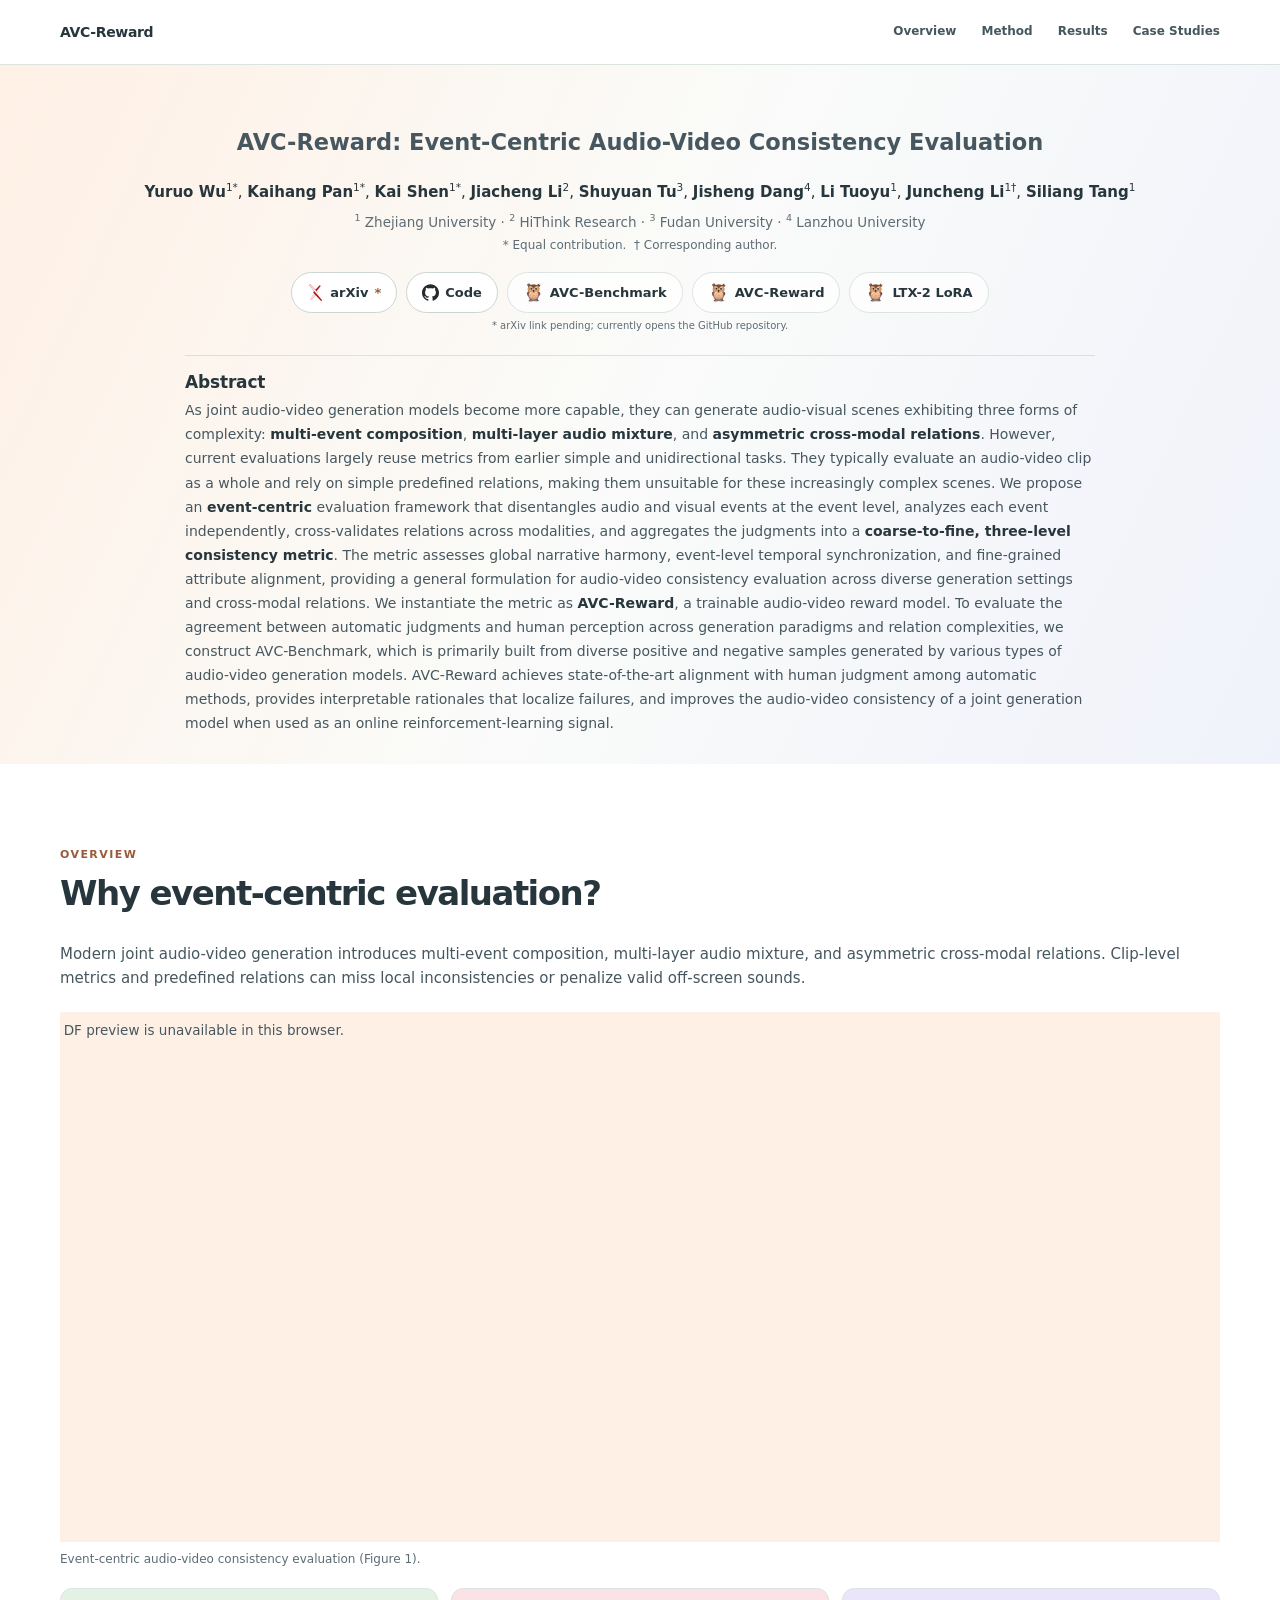
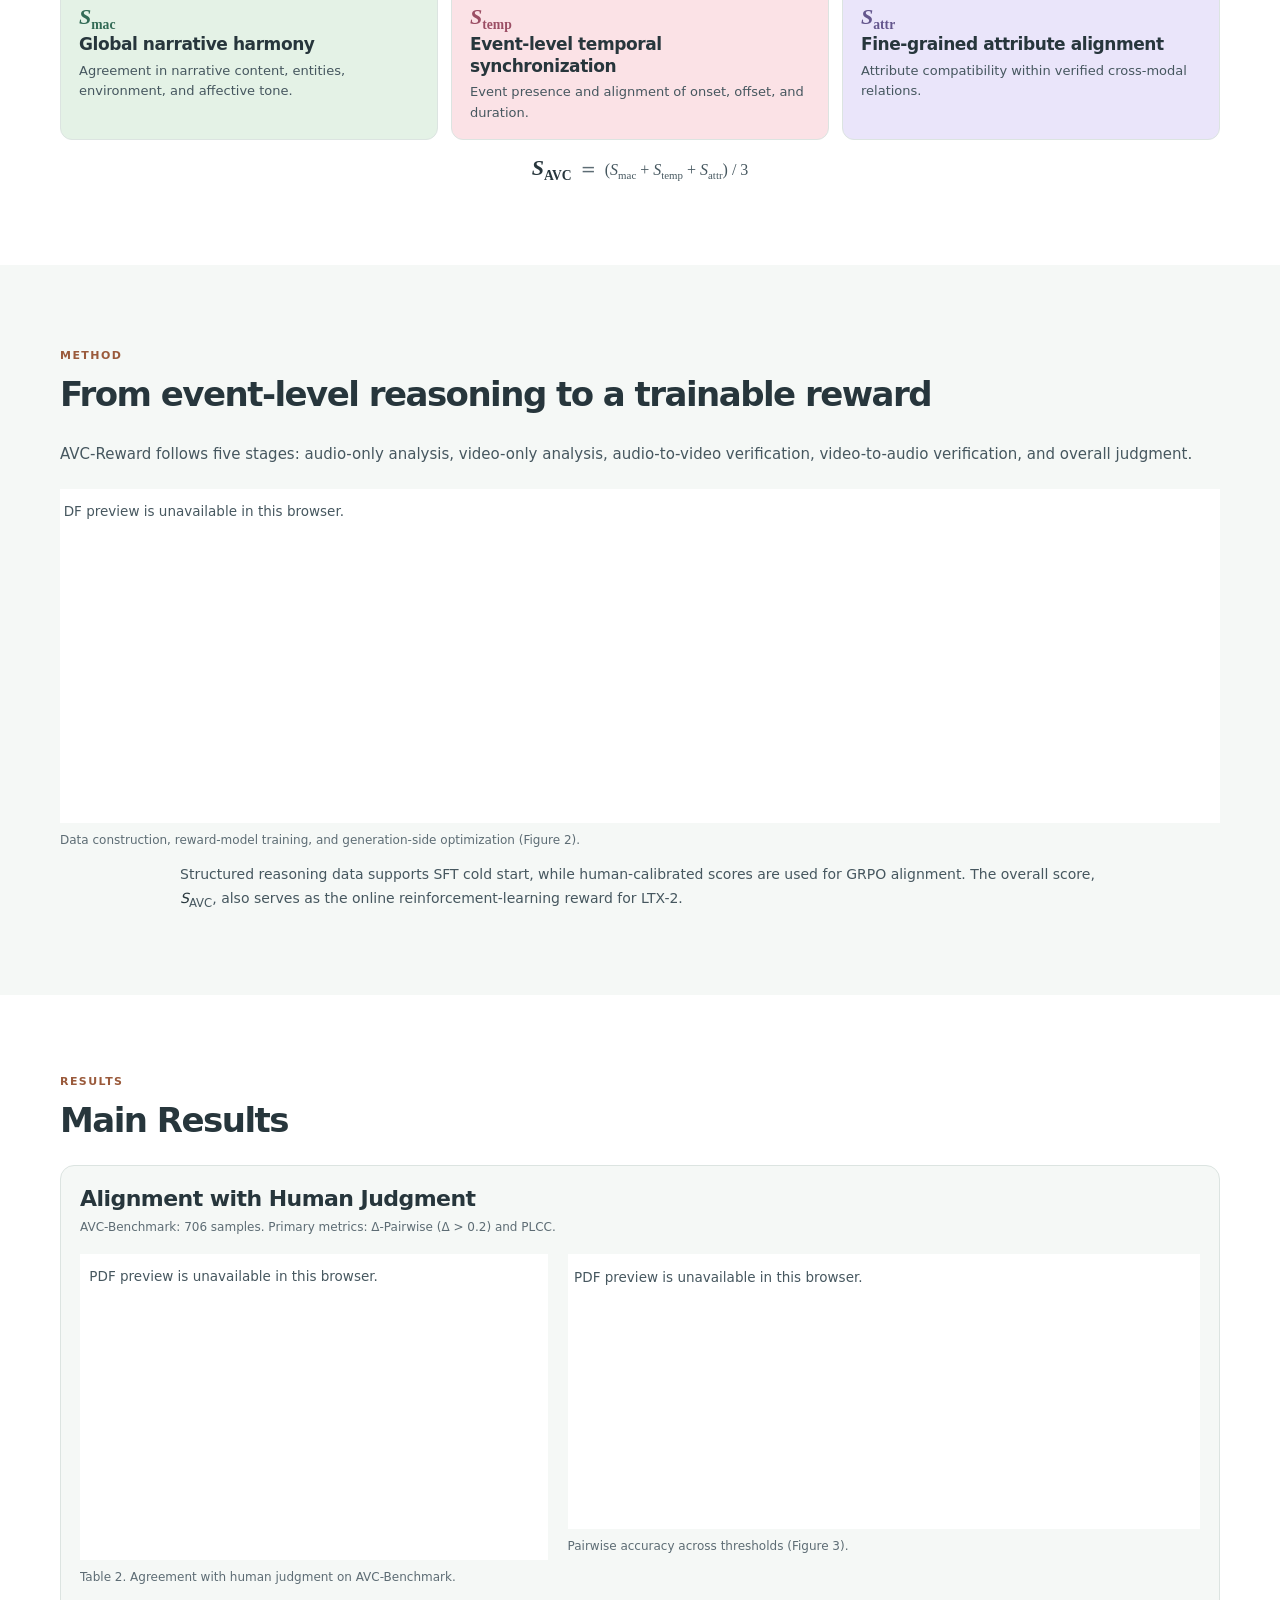
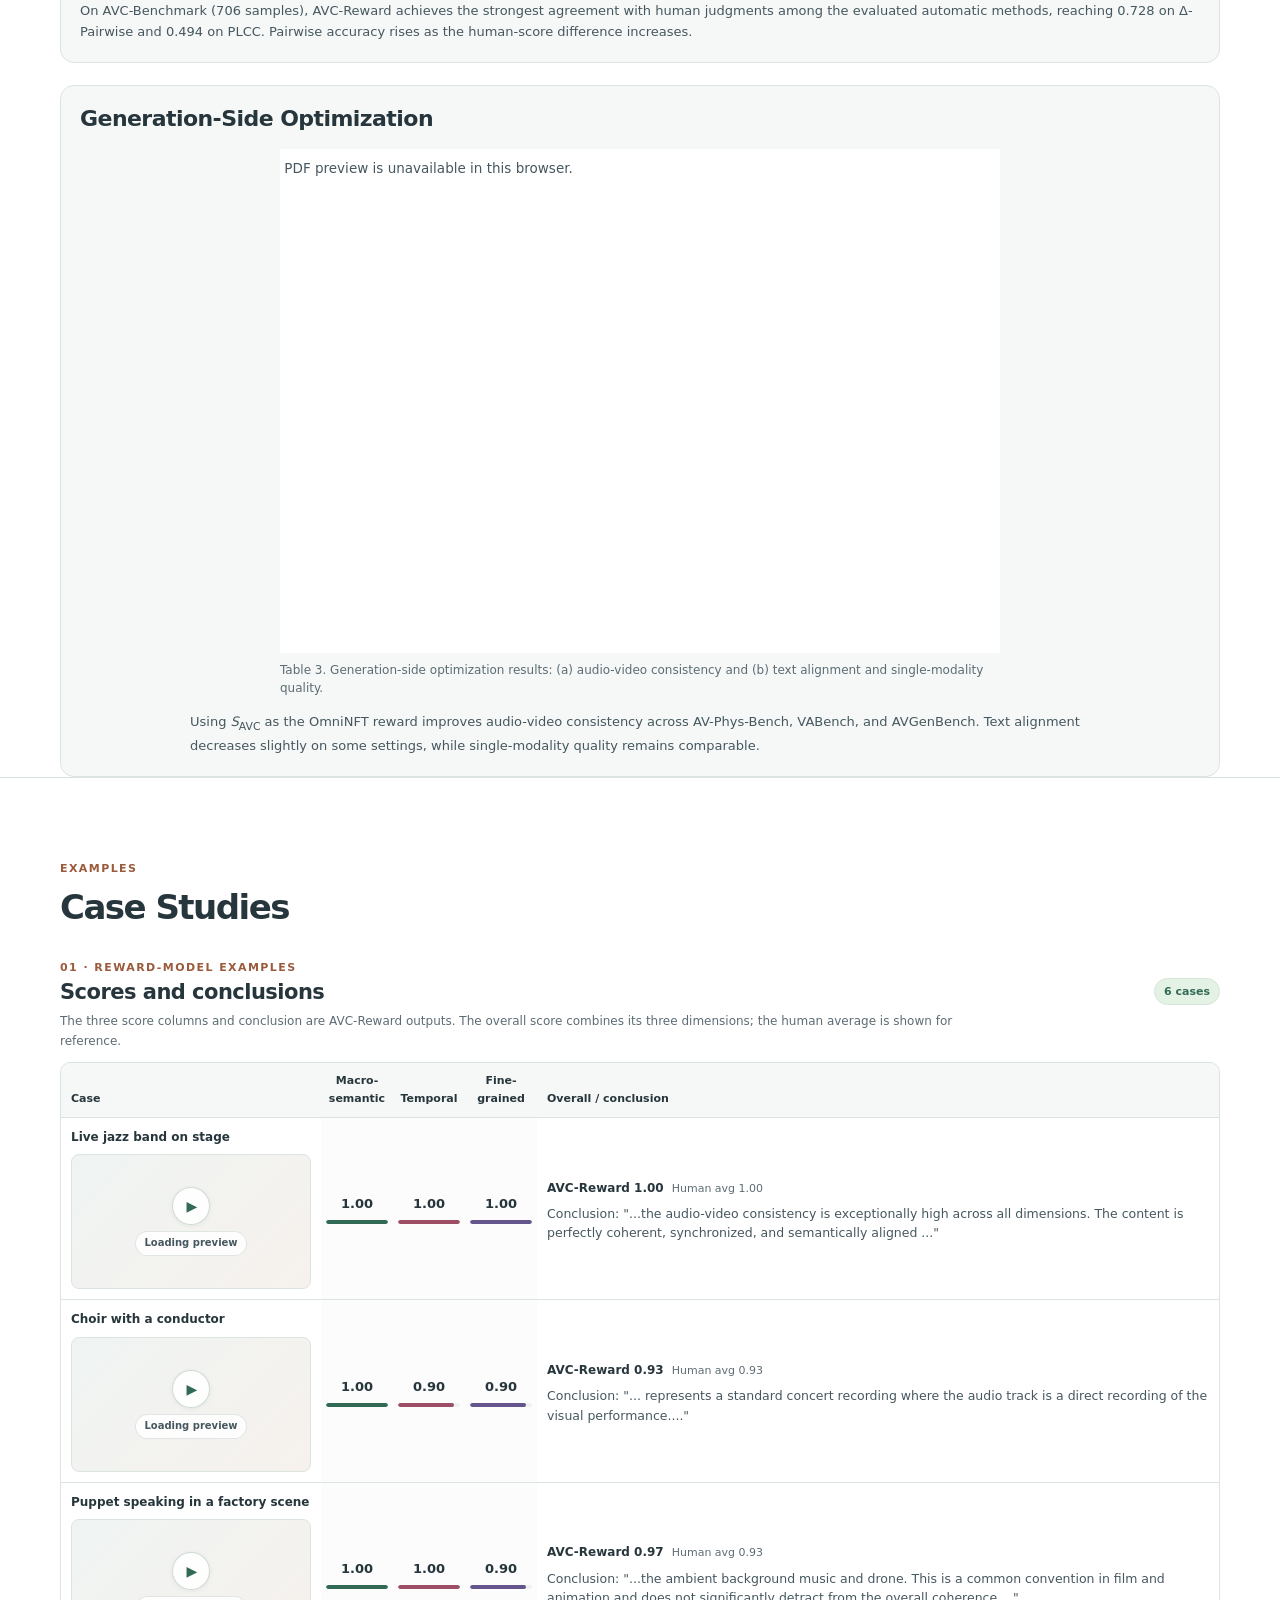
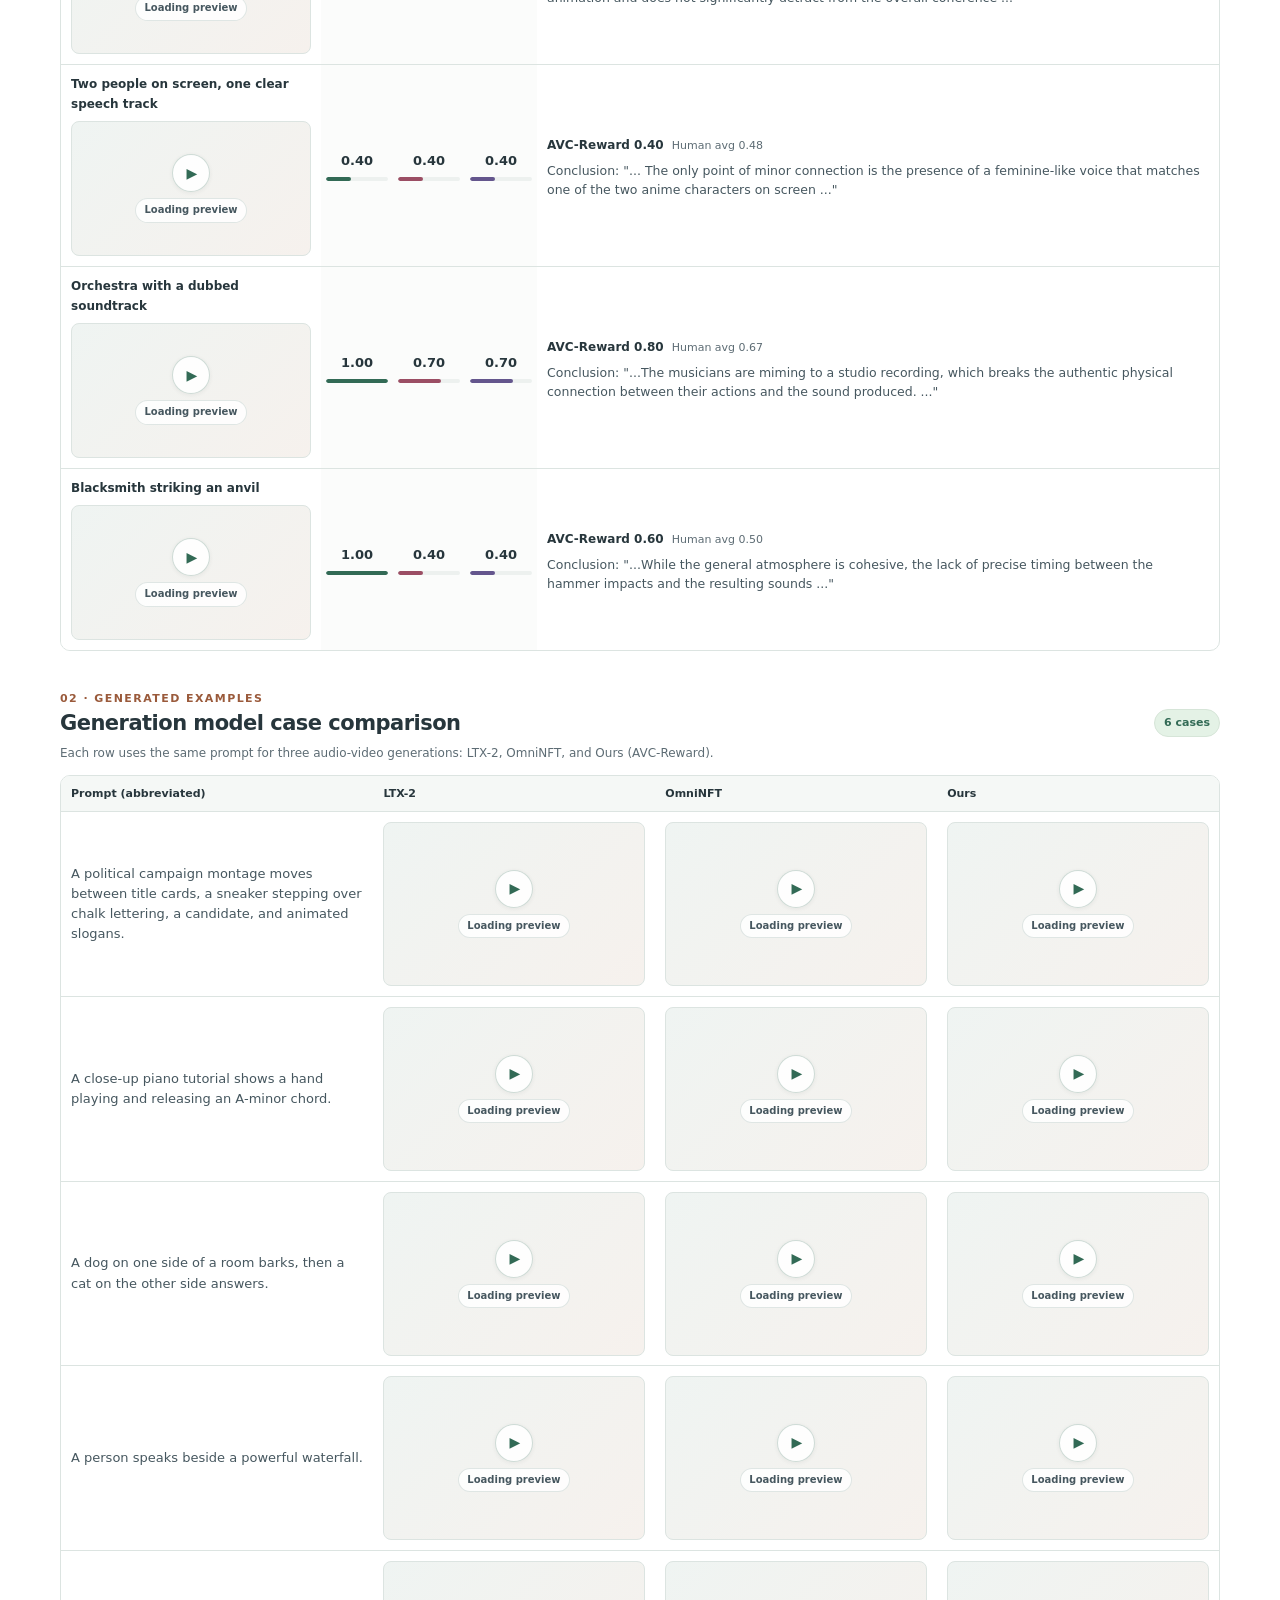
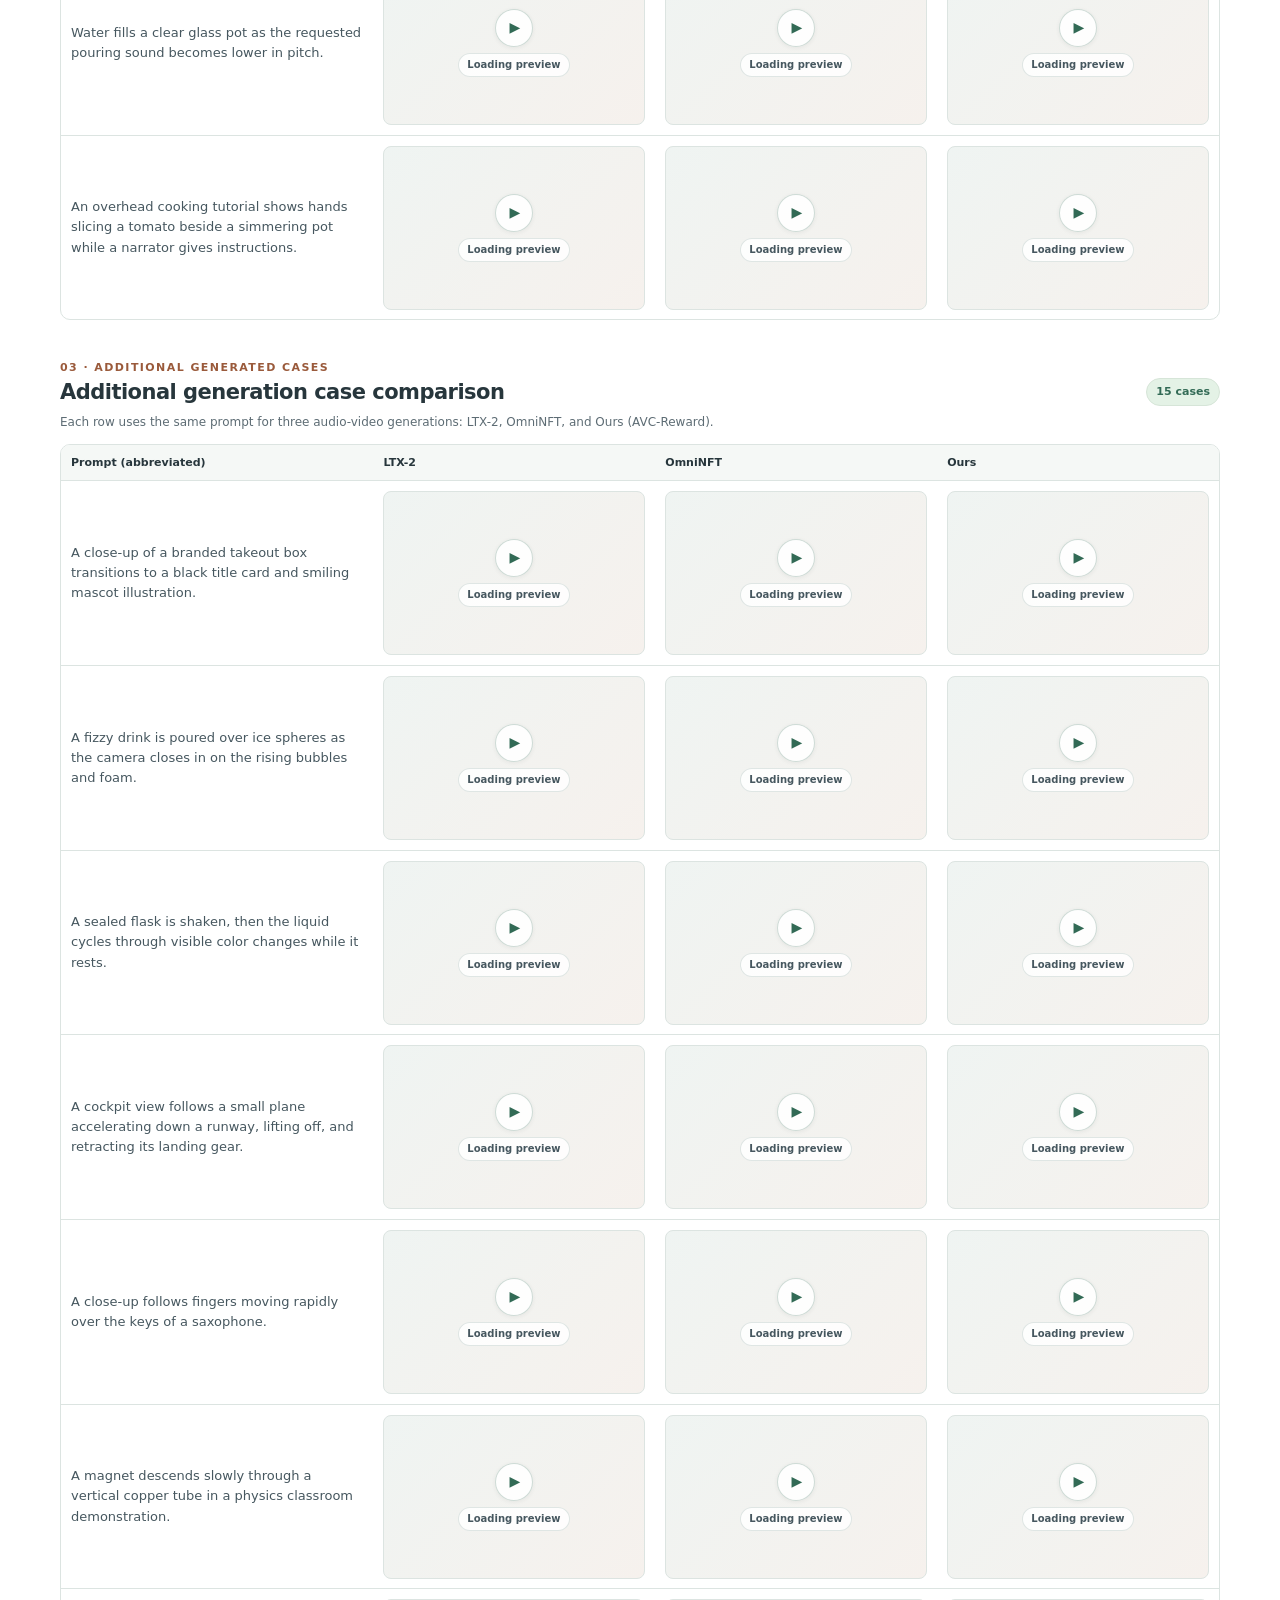
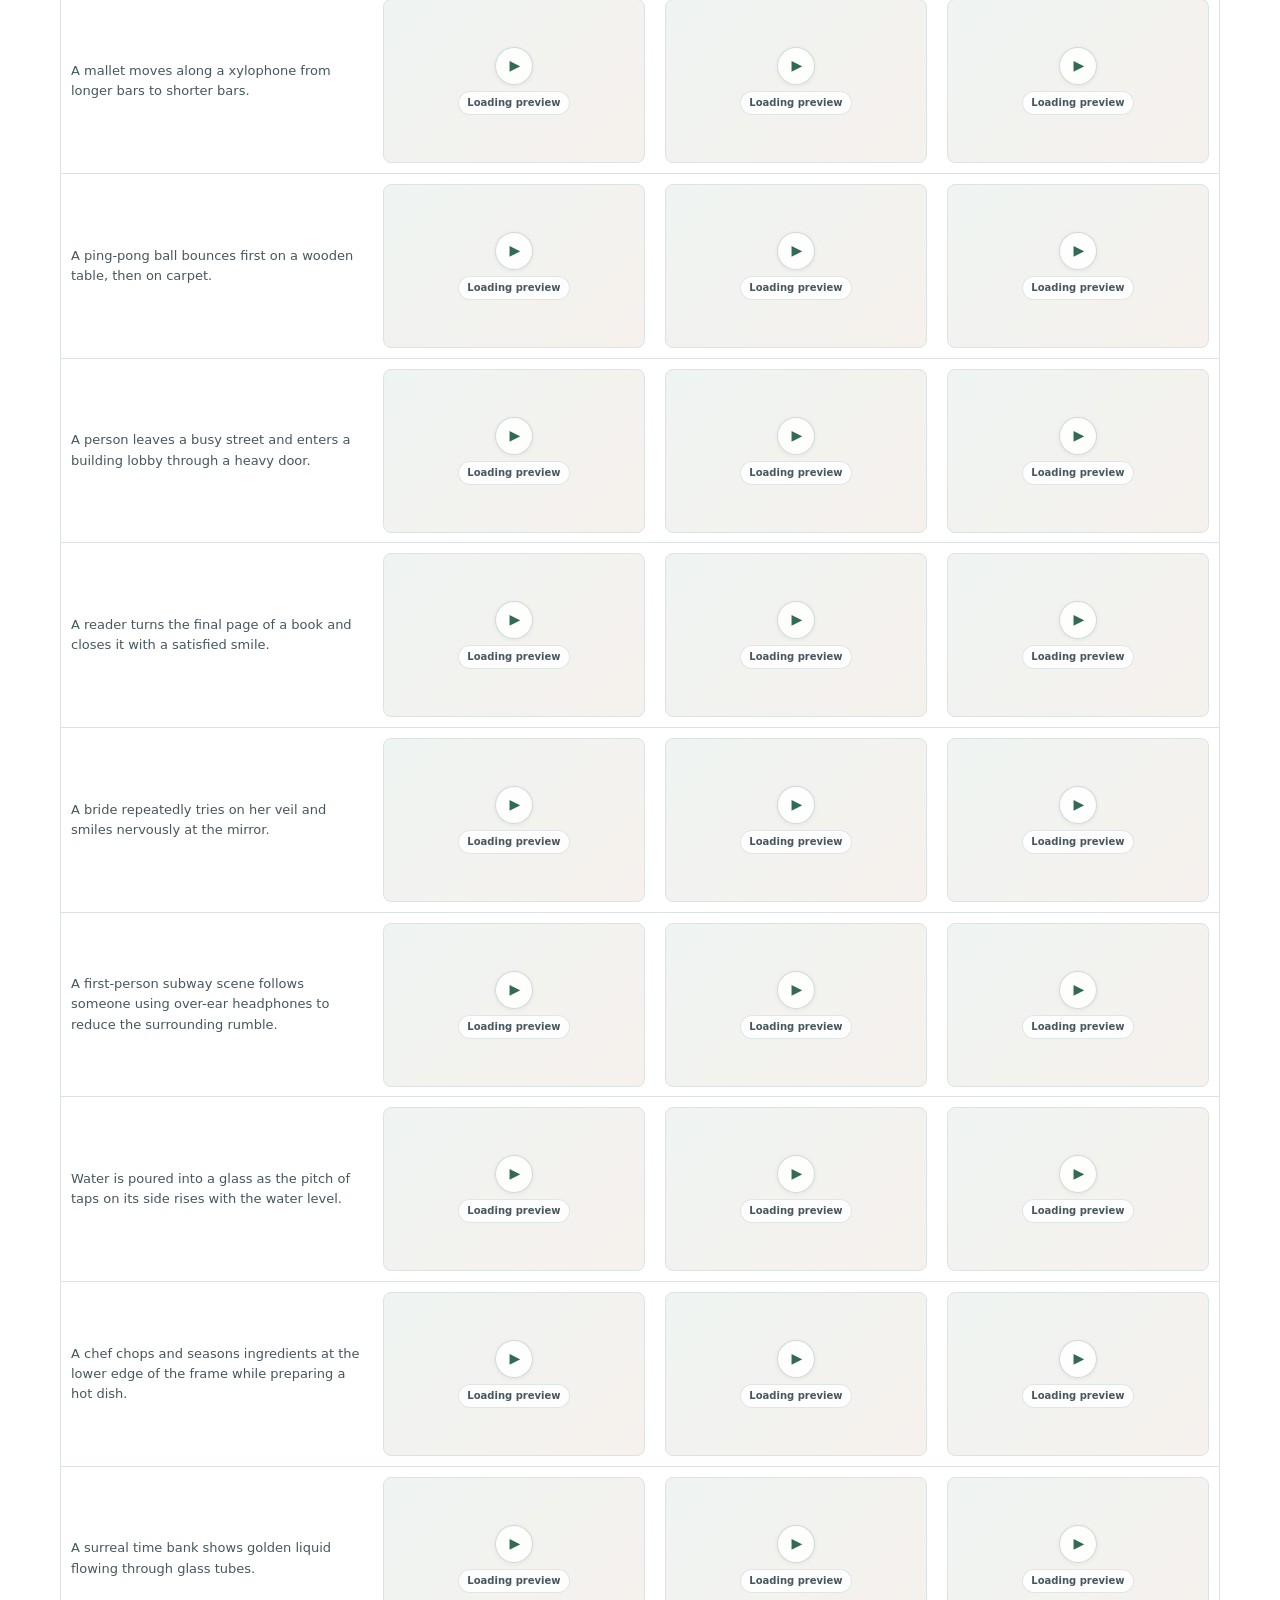
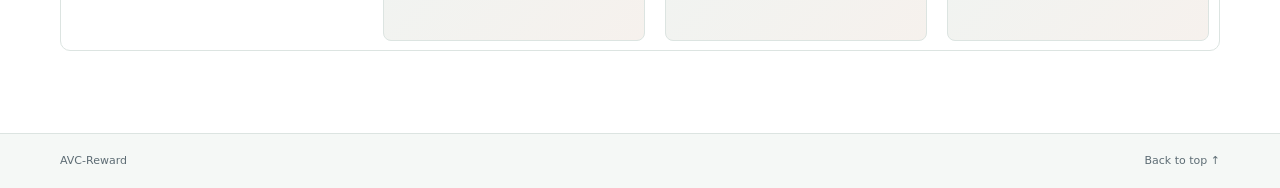
==== index.html @ 82bad89a "init" ====
<!doctype html>
<html lang="en">
  <head>
    <meta charset="utf-8" />
    <meta name="viewport" content="width=device-width, initial-scale=1" />
    <meta name="description" content="AVC-Reward: event-centric audio-video consistency evaluation." />
    <meta name="theme-color" content="#FAFBF9" />
    <title>AVC-Reward: Event-Centric Audio-Video Consistency Evaluation</title>
    <link rel="stylesheet" href="assets/css/style.css" />
    <script defer src="assets/js/main.js"></script>
  </head>
  <body>
    <a class="skip-link" href="#main-content">Skip to content</a>
    <header class="site-header">
      <div class="container header-inner">
        <a class="brand" href="#top">AVC-Reward</a>
        <button class="nav-toggle" type="button" aria-expanded="false" aria-controls="site-nav">
          <span class="sr-only">Toggle navigation</span><span></span><span></span><span></span>
        </button>
        <nav id="site-nav" class="site-nav" aria-label="Main navigation">
          <a href="#overview">Overview</a><a href="#method">Method</a><a href="#results">Results</a><a href="#cases">Case Studies</a>
        </nav>
      </div>
    </header>

    <main id="main-content">
      <section id="top" class="hero-section">
        <div class="container hero-inner">
          <h1>AVC-Reward: Event-Centric Audio-Video Consistency Evaluation</h1>
          <p class="authors">
            <strong>Yuruo Wu</strong><sup>1*</sup>, <strong>Kaihang Pan</strong><sup>1*</sup>, <strong>Kai Shen</strong><sup>1*</sup>,
            <strong>Jiacheng Li</strong><sup>2</sup>, <strong>Shuyuan Tu</strong><sup>3</sup>, <strong>Jisheng Dang</strong><sup>4</sup>,
            <strong>Li Tuoyu</strong><sup>1</sup>, <strong>Juncheng Li</strong><sup>1&dagger;</sup>, <strong>Siliang Tang</strong><sup>1</sup>
          </p>
          <p class="affiliations"><sup>1</sup> Zhejiang University <span>&middot;</span> <sup>2</sup> HiThink Research <span>&middot;</span> <sup>3</sup> Fudan University <span>&middot;</span> <sup>4</sup> Lanzhou University</p>
          <p class="author-notes">* Equal contribution. &nbsp;&dagger; Corresponding author.</p>
          <div class="hero-links" aria-label="Paper and project resources">
            <a class="resource-button resource-primary" href="https://github.com/Tsuki0512/AVC-Reward.git" title="arXiv link pending; currently opens the GitHub repository" aria-label="arXiv link pending; currently opens the GitHub repository" target="_blank" rel="noopener noreferrer"><svg class="resource-icon arxiv-icon" viewBox="0 0 24 24" aria-hidden="true"><path fill="currentColor" d="M3.8423 0a1.0037 1.0037 0 0 0-.922.6078c-.1536.3687-.0438.6275.2938 1.1113l6.9185 8.3597-1.0223 1.1058a1.0393 1.0393 0 0 0 .003 1.4229l1.2292 1.3135-5.4391 6.4444c-.2803.299-.4538.823-.2971 1.1986a1.0253 1.0253 0 0 0 .9585.635.9133.9133 0 0 0 .6891-.3405l5.783-6.126 7.4902 8.0051a.8527.8527 0 0 0 .6835.2597.9575.9575 0 0 0 .8777-.6138c.1577-.377-.017-.7502-.306-1.1407l-7.0518-8.3418 1.0632-1.13a.9626.9626 0 0 0 .0089-1.3165L4.6336.4639s-.3733-.4535-.768-.463zm0 .272h.0166c.2179.0052.4874.2715.5644.3639l.005.006.0052.0055 10.169 10.9905a.6915.6915 0 0 1-.0072.945l-1.0666 1.133-1.4982-1.7724-8.5994-10.39c-.3286-.472-.352-.6183-.2592-.841a.7307.7307 0 0 1 .6704-.4401Zm14.341 1.5701a.877.877 0 0 0-.6554.2418l-5.6962 6.1584 1.6944 1.8319 5.3089-6.5138c.3251-.4335.479-.6603.3247-1.0292a1.1205 1.1205 0 0 0-.9763-.689zm-7.6557 12.2823 1.3186 1.4135-5.7864 6.1295a.6494.6494 0 0 1-.4959.26.7516.7516 0 0 1-.706-.4669c-.1119-.2682.0359-.6864.2442-.9083l.0051-.0055.0047-.0055z"/></svg><span>arXiv</span><span class="pending-mark">*</span></a>
            <a class="resource-button resource-primary" href="https://github.com/Tsuki0512/AVC-Reward.git" target="_blank" rel="noopener noreferrer"><svg class="resource-icon github-icon" viewBox="0 0 24 24" aria-hidden="true"><path fill="currentColor" d="M12 .297c-6.63 0-12 5.373-12 12 0 5.303 3.438 9.8 8.205 11.385.6.113.82-.258.82-.577 0-.285-.01-1.04-.015-2.04-3.338.724-4.042-1.61-4.042-1.61C4.422 18.07 3.633 17.7 3.633 17.7c-1.087-.744.084-.729.084-.729 1.205.084 1.838 1.236 1.838 1.236 1.07 1.835 2.809 1.305 3.495.998.108-.776.417-1.305.76-1.605-2.665-.3-5.466-1.332-5.466-5.93 0-1.31.465-2.38 1.235-3.22-.135-.303-.54-1.523.105-3.176 0 0 1.005-.322 3.3 1.23.96-.267 1.98-.399 3-.405 1.02.006 2.04.138 3 .405 2.28-1.552 3.285-1.23 3.285-1.23.645 1.653.24 2.873.12 3.176.765.84 1.23 1.91 1.23 3.22 0 4.61-2.805 5.625-5.475 5.92.42.36.81 1.096.81 2.22 0 1.606-.015 2.896-.015 3.286 0 .315.21.69.825.57C20.565 22.092 24 17.592 24 12.297c0-6.627-5.373-12-12-12"/></svg><span>Code</span></a>
            <a class="resource-button" href="https://huggingface.co/datasets/Tsuki0512/AVC-Benchmark" target="_blank" rel="noopener noreferrer"><span class="hf-icon" aria-hidden="true">&#129417;</span><span>AVC-Benchmark</span></a>
            <a class="resource-button" href="https://huggingface.co/Tsuki0512/AVC-Reward" target="_blank" rel="noopener noreferrer"><span class="hf-icon" aria-hidden="true">&#129417;</span><span>AVC-Reward</span></a>
            <a class="resource-button" href="https://huggingface.co/Tsuki0512/LTX-2-AVCReward-LoRA" target="_blank" rel="noopener noreferrer"><span class="hf-icon" aria-hidden="true">&#129417;</span><span>LTX-2 LoRA</span></a>
          </div>
          <p class="pending-note">* arXiv link pending; currently opens the GitHub repository.</p>
        </div>
        <div class="container abstract-wrap">
          <section class="abstract" aria-labelledby="abstract-title">
            <h2 id="abstract-title">Abstract</h2>
            <p>As joint audio-video generation models become more capable, they can generate audio-visual scenes exhibiting three forms of complexity: <strong>multi-event composition</strong>, <strong>multi-layer audio mixture</strong>, and <strong>asymmetric cross-modal relations</strong>. However, current evaluations largely reuse metrics from earlier simple and unidirectional tasks. They typically evaluate an audio-video clip as a whole and rely on simple predefined relations, making them unsuitable for these increasingly complex scenes. We propose an <strong>event-centric</strong> evaluation framework that disentangles audio and visual events at the event level, analyzes each event independently, cross-validates relations across modalities, and aggregates the judgments into a <strong>coarse-to-fine, three-level consistency metric</strong>. The metric assesses global narrative harmony, event-level temporal synchronization, and fine-grained attribute alignment, providing a general formulation for audio-video consistency evaluation across diverse generation settings and cross-modal relations. We instantiate the metric as <strong>AVC-Reward</strong>, a trainable audio-video reward model. To evaluate the agreement between automatic judgments and human perception across generation paradigms and relation complexities, we construct AVC-Benchmark, which is primarily built from diverse positive and negative samples generated by various types of audio-video generation models. AVC-Reward achieves state-of-the-art alignment with human judgment among automatic methods, provides interpretable rationales that localize failures, and improves the audio-video consistency of a joint generation model when used as an online reinforcement-learning signal.</p>
          </section>
        </div>
      </section>

      <section id="overview" class="section overview-section">
        <div class="container">
          <div class="section-heading">
            <p class="eyebrow">Overview</p>
            <h2>Why event-centric evaluation?</h2>
            <p>Modern joint audio-video generation introduces multi-event composition, multi-layer audio mixture, and asymmetric cross-modal relations. Clip-level metrics and predefined relations can miss local inconsistencies or penalize valid off-screen sounds.</p>
          </div>
          <figure class="pdf-figure figure-one">
            <div class="pdf-frame figure-1">
              <object data="assets/figures/figure1_intro.pdf#toolbar=0&amp;navpanes=0&amp;scrollbar=0&amp;view=FitH" type="application/pdf" aria-label="Figure 1: event-centric audio-video consistency evaluation">
                <p>PDF preview is unavailable in this browser.</p>
              </object>
            </div>
            <figcaption>Event-centric audio-video consistency evaluation (Figure 1).</figcaption>
          </figure>
          <div class="metric-grid">
            <article class="metric-card metric-sage"><p class="metric-symbol"><i>S</i><sub>mac</sub></p><h3>Global narrative harmony</h3><p>Agreement in narrative content, entities, environment, and affective tone.</p></article>
            <article class="metric-card metric-rose"><p class="metric-symbol"><i>S</i><sub>temp</sub></p><h3>Event-level temporal synchronization</h3><p>Event presence and alignment of onset, offset, and duration.</p></article>
            <article class="metric-card metric-lavender"><p class="metric-symbol"><i>S</i><sub>attr</sub></p><h3>Fine-grained attribute alignment</h3><p>Attribute compatibility within verified cross-modal relations.</p></article>
          </div>
          <p class="score-formula"><span class="score-formula-main"><i>S</i><sub>AVC</sub></span><span class="score-formula-equals">=</span><span class="score-formula-terms">(<i>S</i><sub>mac</sub> + <i>S</i><sub>temp</sub> + <i>S</i><sub>attr</sub>) / 3</span></p>
        </div>
      </section>

      <section id="method" class="section method-section">
        <div class="container">
          <div class="section-heading">
            <p class="eyebrow">Method</p>
            <h2>From event-level reasoning to a trainable reward</h2>
            <p>AVC-Reward follows five stages: audio-only analysis, video-only analysis, audio-to-video verification, video-to-audio verification, and overall judgment.</p>
          </div>
          <figure class="pdf-figure figure-two">
            <div class="pdf-frame figure-2">
              <object data="assets/figures/figure2_pipeline.pdf#toolbar=0&amp;navpanes=0&amp;scrollbar=0&amp;view=FitH" type="application/pdf" aria-label="Figure 2: data, supervision, reward model training, and generation optimization">
                <p>PDF preview is unavailable in this browser.</p>
              </object>
            </div>
            <figcaption>Data construction, reward-model training, and generation-side optimization (Figure 2).</figcaption>
          </figure>
          <p class="method-summary">Structured reasoning data supports SFT cold start, while human-calibrated scores are used for GRPO alignment. The overall score, <i>S</i><sub>AVC</sub>, also serves as the online reinforcement-learning reward for LTX-2.</p>
        </div>
      </section>

      <section id="results" class="results-section">
        <div class="container results-container">
          <p class="eyebrow">Results</p>
          <h2>Main Results</h2>
          <div class="results-panels">
            <section class="result-subsection alignment-results" aria-labelledby="human-alignment-title">
              <div class="section-heading result-heading"><h3 id="human-alignment-title">Alignment with Human Judgment</h3><p>AVC-Benchmark: 706 samples. Primary metrics: &Delta;-Pairwise (&Delta; &gt; 0.2) and PLCC.</p></div>
              <div class="result-grid">
                <figure class="pdf-figure result-figure table2-figure">
                  <div class="pdf-frame table2-frame">
                    <object data="assets/figures/table2_human_alignment.pdf#toolbar=0&amp;navpanes=0&amp;scrollbar=0&amp;view=FitH" type="application/pdf" aria-label="Table 2: complete AVC-Benchmark comparison with all automatic baselines and Human Upper Bound">
                      <p>PDF preview is unavailable in this browser.</p>
                    </object>
                  </div>
                  <figcaption>Table 2. Agreement with human judgment on AVC-Benchmark.</figcaption>
                </figure>
                <figure class="pdf-figure result-figure figure3-result">
                  <div class="pdf-frame figure-3">
                    <object data="assets/figures/figure3_pairwise.pdf#toolbar=0&amp;navpanes=0&amp;scrollbar=0&amp;view=FitH" type="application/pdf" aria-label="Figure 3: pairwise accuracy across thresholds">
                      <p>PDF preview is unavailable in this browser.</p>
                    </object>
                  </div>
                  <figcaption>Pairwise accuracy across thresholds (Figure 3).</figcaption>
                </figure>
              </div>
              <p class="result-summary">On AVC-Benchmark (706 samples), AVC-Reward achieves the strongest agreement with human judgments among the evaluated automatic methods, reaching 0.728 on &Delta;-Pairwise and 0.494 on PLCC. Pairwise accuracy rises as the human-score difference increases.</p>
            </section>

            <section class="result-subsection generation-results" aria-labelledby="generation-optimization-title">
              <div class="section-heading result-heading"><h3 id="generation-optimization-title">Generation-Side Optimization</h3></div>
              <figure class="pdf-figure table3-figure">
                <div class="pdf-frame table3-frame">
                  <object data="assets/figures/table3_generation.pdf#toolbar=0&amp;navpanes=0&amp;scrollbar=0&amp;view=FitH" type="application/pdf" aria-label="Table 3: generation-side optimization results, including audio-video consistency and text alignment">
                    <p>PDF preview is unavailable in this browser.</p>
                  </object>
                </div>
                <figcaption>Table 3. Generation-side optimization results: (a) audio-video consistency and (b) text alignment and single-modality quality.</figcaption>
              </figure>
              <p class="result-summary">Using <i>S</i><sub>AVC</sub> as the OmniNFT reward improves audio-video consistency across AV-Phys-Bench, VABench, and AVGenBench. Text alignment decreases slightly on some settings, while single-modality quality remains comparable.</p>
            </section>
          </div>
        </div>
      </section>

      <section id="cases" class="section cases-section">
        <div class="container">
          <div class="section-heading cases-heading"><p class="eyebrow">Examples</p><h2>Case Studies</h2></div>
          <section class="case-group" aria-labelledby="reward-cases-title">
            <div class="case-group-heading"><div><p class="eyebrow">01 &middot; Reward-model examples</p><h3 id="reward-cases-title">Scores and conclusions</h3></div><span class="case-count">6 cases</span></div>
            <p class="table-intro">The three score columns and conclusion are AVC-Reward outputs. The overall score combines its three dimensions; the human average is shown for reference.</p>
            <div class="table-wrap"><table class="case-table reward-table"><colgroup><col class="reward-case-col"><col class="score-col"><col class="score-col"><col class="score-col"><col></colgroup><thead><tr><th scope="col">Case</th><th scope="col">Macro-semantic</th><th scope="col">Temporal</th><th scope="col">Fine-grained</th><th scope="col">Overall / conclusion</th></tr></thead><tbody id="reward-cases"></tbody></table></div>
          </section>
          <section class="case-group" aria-labelledby="generation-cases-title">
            <div class="case-group-heading"><div><p class="eyebrow">02 &middot; Generated examples</p><h3 id="generation-cases-title">Generation model case comparison</h3></div><span class="case-count">6 cases</span></div>
            <p class="table-intro">Each row uses the same prompt for three audio-video generations: LTX-2, OmniNFT, and Ours (AVC-Reward).</p>
            <div class="table-wrap"><table class="case-table generation-table"><thead><tr><th scope="col">Prompt (abbreviated)</th><th scope="col">LTX-2</th><th scope="col">OmniNFT</th><th scope="col">Ours</th></tr></thead><tbody id="generation-cases"></tbody></table></div>
          </section>
          <section class="case-group" aria-labelledby="additional-cases-title">
            <div class="case-group-heading"><div><p class="eyebrow">03 &middot; Additional generated cases</p><h3 id="additional-cases-title">Additional generation case comparison</h3></div><span class="case-count">15 cases</span></div>
            <p class="table-intro">Each row uses the same prompt for three audio-video generations: LTX-2, OmniNFT, and Ours (AVC-Reward).</p>
            <div class="table-wrap"><table class="case-table generation-table"><thead><tr><th scope="col">Prompt (abbreviated)</th><th scope="col">LTX-2</th><th scope="col">OmniNFT</th><th scope="col">Ours</th></tr></thead><tbody id="additional-cases"></tbody></table></div>
          </section>
        </div>
      </section>
    </main>

    <footer class="site-footer"><div class="container footer-inner"><span>AVC-Reward</span><a href="#top">Back to top &uarr;</a></div></footer>
  </body>
</html>
---- assets/css/style.css ----
:root {
  --page: #FAFBF9;
  --surface: #FFFFFF;
  --surface-soft: #F5F8F6;
  --ink: #27363C;
  --text: #46575F;
  --muted: #5D6C74;
  --stroke: #DCE4E1;
  --apricot: #FFF0E5;
  --apricot-strong: #9A5A3B;
  --sage: #E4F2E6;
  --sage-strong: #326A55;
  --rose: #FBE2E6;
  --rose-strong: #9B4E64;
  --lavender: #EAE5FA;
  --lavender-strong: #64568D;
  --mist-blue: #E6EFFB;
  --mist-blue-strong: #496B97;
  --butter: #FFF3D3;
  --radius: 14px;
}

* { box-sizing: border-box; }
html { scroll-behavior: smooth; scroll-padding-top: 72px; }
body { margin: 0; overflow-x: hidden; color: var(--text); background: var(--page); font-family: Inter, ui-sans-serif, system-ui, -apple-system, BlinkMacSystemFont, "Segoe UI", sans-serif; font-size: 15px; line-height: 1.62; }
a { color: inherit; }
button { font: inherit; }
.container { width: min(1160px, calc(100% - 52px)); margin: 0 auto; }
.section { padding: 82px 0; scroll-margin-top: 72px; }
.eyebrow { margin: 0 0 9px; color: var(--apricot-strong); font-size: 11px; font-weight: 750; letter-spacing: .13em; text-transform: uppercase; }
.skip-link { position: absolute; z-index: 40; top: -50px; left: 14px; padding: 8px 12px; color: var(--ink); background: var(--surface); border: 1px solid var(--stroke); border-radius: 8px; }
.skip-link:focus { top: 12px; }
.sr-only { position: absolute; width: 1px; height: 1px; padding: 0; margin: -1px; overflow: hidden; clip: rect(0,0,0,0); white-space: nowrap; border: 0; }
:focus-visible { outline: 3px solid var(--sage-strong); outline-offset: 3px; }

.site-header { position: sticky; z-index: 30; top: 0; border-bottom: 1px solid var(--stroke); background: rgba(255,255,255,.94); backdrop-filter: blur(10px); }
.header-inner, .footer-inner { min-height: 64px; display: flex; align-items: center; justify-content: space-between; gap: 20px; }
.brand { color: var(--ink); font-size: 14px; font-weight: 780; letter-spacing: -.025em; text-decoration: none; }
.site-nav { display: flex; align-items: center; gap: 25px; color: var(--text); font-size: 12px; font-weight: 600; }
.site-nav a { text-decoration: none; transition: color .14s ease; }
.site-nav a:hover { color: var(--sage-strong); }
.nav-toggle { display: none; width: 38px; height: 36px; padding: 8px; border: 1px solid var(--stroke); border-radius: 8px; background: var(--surface); }
.nav-toggle > span:not(.sr-only) { display: block; width: 19px; height: 2px; margin: 3px auto; border-radius: 2px; background: var(--ink); }

.hero-section { padding: 40px 0 0; background: linear-gradient(115deg, #FFF0E5 0%, #FAFBF9 48%, #F0F2FB 100%); }
.hero-inner { text-align: center; }
.hero h1 { max-width: 1060px; margin: 0 auto 13px; color: var(--ink); font-size: clamp(35px, 4.5vw, 52px); font-weight: 690; line-height: 1.12; letter-spacing: -.055em; }
.authors { max-width: 1060px; margin: 0 auto; color: var(--ink); font-size: 15px; line-height: 1.65; }
.authors strong { font-weight: 650; }
.authors sup, .affiliations sup { font-size: .7em; }
.affiliations { margin: 5px 0 0; color: var(--muted); font-size: 13.5px; line-height: 1.6; }
.author-notes { margin: 3px 0 0; color: var(--muted); font-size: 12px; }
.hero-links { display: flex; flex-wrap: wrap; justify-content: center; gap: 9px; max-width: 950px; margin: 17px auto 0; }
.resource-button { display: inline-flex; min-height: 41px; align-items: center; justify-content: center; gap: 6px; padding: 0 15px; color: var(--ink); border: 1px solid var(--stroke); border-radius: 999px; background: rgba(255,255,255,.78); font-size: 13px; font-weight: 620; text-decoration: none; transition: background .14s ease, border-color .14s ease, transform .14s ease; }
.resource-button:hover { transform: translateY(-1px); border-color: var(--apricot-strong); background: var(--surface); }
.resource-primary { border-color: #cbd5d1; background: var(--surface); }
.resource-icon { display: block; width: 17px; height: 17px; flex: 0 0 auto; }
.arxiv-icon { color: #B31B1B; }
.github-icon { color: #24292F; }
.hf-icon { display: inline-block; font-size: 17px; line-height: 1; }
.pending-mark { color: var(--apricot-strong); }
.pending-note { margin: 5px 0 0; color: var(--muted); font-size: 10px; }
.abstract-wrap { padding-top: 21px; padding-bottom: 29px; }
.abstract { max-width: 910px; margin: 0 auto; padding-top: 16px; border-top: 1px solid rgba(154,90,59,.18); text-align: left; }
.abstract h2 { margin: 0 0 6px; color: var(--ink); font-size: 17px; font-weight: 680; letter-spacing: -.01em; }
.abstract p { margin: 0; color: var(--text); font-size: 14px; line-height: 1.72; }
.abstract strong { color: var(--ink); font-weight: 720; }

h2, h3, p { margin-top: 0; }
h2 { color: var(--ink); font-size: clamp(30px, 3.2vw, 34px); font-weight: 650; line-height: 1.18; letter-spacing: -.045em; }
h3 { color: var(--ink); font-size: 22px; font-weight: 630; line-height: 1.28; letter-spacing: -.025em; }
.section-heading { max-width: none; margin: 0 0 22px; }
.section-heading p:last-child { margin-bottom: 0; color: var(--text); font-size: 15px; }
.overview-section { background: var(--surface); }
.overview-section .section-heading { max-width: none; }
.pdf-figure { min-width: 0; margin: 0; overflow: hidden; border: 0; border-radius: 0; background: transparent; }
.pdf-frame { position: relative; width: 100%; overflow: hidden; --pdf-edge: var(--surface); }
.pdf-frame::after { position: absolute; z-index: 5; inset: 0; content: ""; pointer-events: none; box-shadow: inset 4px 0 0 var(--pdf-edge), inset -4px 0 0 var(--pdf-edge); }
.results-section .pdf-frame::after { background: linear-gradient(to bottom, transparent calc(100% - 14px), var(--pdf-edge) calc(100% - 14px)); }
.pdf-frame object { display: block; width: 100%; height: 100%; border: 0; transform: scale(1.04); }
.figure-1 { --pdf-edge: var(--apricot); aspect-ratio: 631 / 288; background: var(--apricot); }
.figure-2 { aspect-ratio: 836.2 / 240.9; background: var(--surface); }
.figure-3 { aspect-ratio: 972.996 / 423.43; background: var(--surface); }
.table3-frame { aspect-ratio: 397 / 278; background: var(--surface); }
.pdf-figure figcaption { display: block; padding: 8px 0 0; color: var(--muted); background: transparent; font-size: 12px; line-height: 1.5; }
.pdf-figure object p { margin: 18px; font-size: 13px; }
.metric-grid { display: grid; grid-template-columns: repeat(3, minmax(0, 1fr)); gap: 13px; margin-top: 20px; }
.metric-card { min-height: 146px; padding: 16px 18px; border: 1px solid var(--stroke); border-radius: 12px; }
.metric-card h3 { margin: 2px 0 5px; font-size: 17px; }
.metric-card p:last-child { margin-bottom: 0; color: var(--text); font-size: 13px; line-height: 1.55; }
.metric-symbol { margin: 0; font-family: Georgia, serif; font-size: 22px; font-weight: 650; line-height: 1.1; }
.metric-symbol sub { font-size: .62em; }
.metric-sage { background: var(--sage); }
.metric-sage .metric-symbol { color: var(--sage-strong); }
.metric-rose { background: var(--rose); }
.metric-rose .metric-symbol { color: var(--rose-strong); }
.metric-lavender { background: var(--lavender); }
.metric-lavender .metric-symbol { color: var(--lavender-strong); }
.score-formula { display: flex; align-items: baseline; justify-content: center; gap: 9px; margin: 14px 0 0; color: var(--muted); text-align: center; }
.score-formula-main { color: var(--ink); font: 650 22px/1.1 Georgia, serif; }
.score-formula-main sub { font-size: .62em; }
.score-formula-equals { color: var(--muted); font-size: 18px; }
.score-formula-terms { color: var(--text); font: 16px/1.2 Georgia, serif; }
.score-formula-terms sub { font-size: .68em; }

.method-section { background: var(--surface-soft); }
.method-section .section-heading { max-width: none; }
.figure-two { border-color: #e1e8e3; }
.method-summary { max-width: 920px; margin: 14px auto 0; color: var(--text); font-size: 14px; line-height: 1.7; }
.method-summary i { color: var(--ink); }

.results-section { padding: 78px 0 0; background: var(--surface); scroll-margin-top: 72px; }
.results-container > .eyebrow, .results-container > h2 { max-width: 1200px; margin-right: auto; margin-left: auto; }
.results-container > h2 { margin-bottom: 25px; }
.results-panels { display: grid; grid-template-columns: minmax(0, 1fr); align-items: start; gap: 22px; }
.result-subsection { min-width: 0; padding: 19px; border: 1px solid var(--stroke); border-radius: 14px; background: var(--surface-soft); }
.result-heading { max-width: none; margin: 0 0 16px; }
.result-heading h3 { margin: 0 0 5px; }
.result-heading p { margin: 0; color: var(--muted) !important; font-size: 12px !important; }
.result-grid { display: grid; grid-template-columns: minmax(0, .85fr) minmax(0, 1.15fr); align-items: start; gap: 20px; }
.table2-frame { aspect-ratio: 366.045 / 239.622; background: var(--surface); }
.table2-figure, .result-figure { align-self: start; }
.figure3-result { width: 100%; margin: 0; }
.result-summary { max-width: none; margin: 14px 0 0; color: var(--text); font-size: 13px; line-height: 1.65; }
.generation-results { margin-top: 0; }
.generation-results .result-heading { margin-bottom: 16px; }
.generation-results .table3-figure { width: min(100%, 720px); margin: 0 auto; }
.generation-results .result-summary { max-width: 900px; margin-right: auto; margin-left: auto; }


.cases-section { background: var(--surface); border-top: 1px solid var(--stroke); }
.cases-heading { max-width: none; margin: 0 0 32px; }
.cases-heading h2 { margin: 0; }
.case-group + .case-group { margin-top: 39px; }
.case-group-heading { display: flex; align-items: end; justify-content: space-between; gap: 15px; margin-bottom: 7px; }
.case-group-heading .eyebrow { margin-bottom: 2px; }
.case-group-heading h3 { margin: 0; font-size: 21px; }
.case-count { flex: 0 0 auto; padding: 4px 9px; color: var(--sage-strong); border: 1px solid #d6e5d8; border-radius: 999px; background: var(--sage); font-size: 11px; font-weight: 650; }
.table-intro { max-width: 940px; margin: 0 0 11px; color: var(--muted); font-size: 12px; }
.table-wrap { overflow-x: auto; border: 1px solid var(--stroke); border-radius: 10px; background: var(--surface); }
.case-table { width: 100%; border-collapse: collapse; text-align: left; }
.case-table th { padding: 9px 10px; color: var(--ink); border-bottom: 1px solid var(--stroke); background: var(--surface-soft); font-size: 11px; font-weight: 690; vertical-align: bottom; }
.case-table td { padding: 10px; border-top: 1px solid var(--stroke); vertical-align: middle; }
.case-table tbody tr:first-child td { border-top: 0; }
.reward-table { min-width: 980px; table-layout: fixed; }
.reward-case-col { width: 260px; }
.score-col { width: 72px; }


.reward-table th:nth-child(2), .reward-table th:nth-child(3), .reward-table th:nth-child(4) { padding-right: 3px; padding-left: 3px; text-align: center; }
.reward-case-cell { width: 260px; background: #fff; }
.case-scene { display: block; margin: 0 0 7px; color: var(--ink); font-size: 12px; font-weight: 650; }
.score-cell { width: 72px; min-width: 70px; padding: 8px 5px !important; background: #FBFCFB; }
.score-value { color: var(--ink); font-size: 13px; font-weight: 680; font-variant-numeric: tabular-nums; text-align: center; }
.score-meter { height: 4px; margin-top: 6px; overflow: hidden; border-radius: 99px; background: #EDF1EF; }
.score-meter span { display: block; height: 100%; border-radius: inherit; }
.score-meter.macro span { background: var(--sage-strong); }
.score-meter.temporal span { background: var(--rose-strong); }
.score-meter.fine span { background: var(--lavender-strong); }
.conclusion-cell { min-width: 370px; }
.overall-score { display: inline-block; margin-right: 8px; color: var(--ink); font-size: 12px; font-weight: 680; white-space: nowrap; }
.human-score { color: var(--muted); font-size: 11px; white-space: nowrap; }
.conclusion-excerpt { margin: 5px 0 0; color: var(--text); font-size: 12.5px; line-height: 1.55; }
.generation-table { min-width: 1060px; table-layout: fixed; }
.generation-table th:first-child { width: 286px; }
.generation-table th:not(:first-child) { width: 258px; }
.prompt-cell { width: 286px; color: var(--text); font-size: 13px; line-height: 1.55; }
.video-cell { width: 258px; }

.video-shell { position: relative; display: block; width: 100%; height: auto; min-height: 0; max-height: none; overflow: hidden; isolation: isolate; contain: layout paint; border: 1px solid #DCE4E1; border-radius: 8px; background: linear-gradient(135deg, #EFF4F2 0%, #F6F1ED 100%); }
.reward-case-cell .video-shell { width: 100%; height: auto; aspect-ratio: 16 / 9; }
.video-cell .video-shell { width: 100%; height: auto; aspect-ratio: 16 / 10; }
.video-shell video { position: relative; display: block; width: 100%; height: auto; max-width: 100%; opacity: 0; background: linear-gradient(135deg, #EFF4F2 0%, #F6F1ED 100%); object-fit: contain; transform: none; transition: opacity .14s ease; }
.reward-case-cell .video-shell video { aspect-ratio: 16 / 9; }
.video-cell .video-shell video { aspect-ratio: 16 / 10; }
.video-shell video::-webkit-media-controls-fullscreen-button { display: none; }
.video-overlay { position: absolute; inset: 0; z-index: 2; display: flex; flex-direction: column; align-items: center; justify-content: center; gap: 6px; width: 100%; padding: 10px; color: var(--ink); border: 0; background: transparent; cursor: pointer; }
.video-play-glyph { display: grid; width: 38px; height: 38px; place-items: center; padding-left: 2px; color: var(--sage-strong); border: 1px solid rgba(50,106,85,.23); border-radius: 50%; background: rgba(255,255,255,.88); font-size: 14px; box-shadow: 0 1px 4px rgba(39,54,60,.07); }
.video-overlay-label { padding: 3px 8px; color: var(--text); border: 1px solid rgba(220,228,225,.9); border-radius: 999px; background: rgba(255,255,255,.86); font-size: 10px; font-weight: 620; }
.video-shell.is-preview-ready video, .video-shell.is-playing video { opacity: 1; }
.video-shell.is-preview-ready .video-overlay { background: linear-gradient(transparent 58%, rgba(39,54,60,.15)); }
.video-shell.is-playing .video-overlay { opacity: 0; pointer-events: none; }
.video-shell.is-error .video-error { display: block; }
.video-error { position: absolute; z-index: 3; right: 8px; bottom: 8px; left: 8px; display: none; margin: 0; padding: 5px 7px; color: var(--ink); border: 1px solid var(--stroke); border-radius: 6px; background: rgba(255,255,255,.94); font-size: 10px; text-align: center; }
.video-shell.is-error .video-overlay-label { color: var(--apricot-strong); }

.site-footer { color: var(--muted); border-top: 1px solid var(--stroke); background: var(--surface-soft); font-size: 11px; }
.footer-inner { min-height: 54px; }
.footer-inner a { text-decoration: none; }

@media (max-width: 1050px) {
  .results-panels { gap: 16px; }
  .result-subsection { padding: 16px; }
}
@media (max-width: 980px) {
  .results-panels { grid-template-columns: 1fr; }
}
@media (max-width: 900px) {
  .container { width: min(100% - 40px, 1160px); }
  .section { padding: 68px 0; }
  .results-panels { grid-template-columns: 1fr; }
  .result-subsection { padding: 18px; }
  .table3-frame { min-height: 0; }
}
@media (max-width: 767px) {
  html { scroll-padding-top: 62px; }
  .container { width: min(100% - 32px, 1160px); }
  .header-inner { min-height: 60px; }
  .nav-toggle { display: block; }
  .site-nav { position: absolute; top: 59px; right: 12px; left: 12px; display: none; align-items: stretch; gap: 0; padding: 7px 13px; border: 1px solid var(--stroke); border-radius: 10px; background: var(--surface); box-shadow: 0 8px 20px rgba(39,54,60,.08); }
  .site-nav.is-open { display: flex; flex-direction: column; }
  .site-nav a { padding: 9px 4px; }
  .section { padding: 58px 0; }
  .hero-section { padding-top: 28px; }
  .hero h1 { max-width: 680px; font-size: clamp(34px, 8vw, 38px); }
  .authors { font-size: 14px; }
  .affiliations { font-size: 12.5px; }
  .hero-links { gap: 7px; margin-top: 15px; }
  .resource-button { min-height: 39px; padding: 0 11px; font-size: 12px; }
  .abstract-wrap { padding-top: 18px; padding-bottom: 25px; }
  .abstract p { font-size: 15px; }
  .section-heading { margin-bottom: 18px; }
  h2 { font-size: 30px; }
  .section-heading p:last-child { font-size: 14px; }
  .figure-1 { aspect-ratio: 631 / 288; }
  .table3-frame { aspect-ratio: 397 / 278; min-height: 0; }
  .result-grid { grid-template-columns: 1fr; gap: 14px; }
  .figure3-result { width: min(100%, 700px); margin: 0 auto; }
  .pdf-frame object { width: 100%; height: 100%; }
  .pdf-figure figcaption { align-items: flex-start; font-size: 11px; }
  .metric-grid { grid-template-columns: 1fr; gap: 9px; }
  .metric-card { min-height: 0; padding: 13px 15px; }
  .metric-card h3 { font-size: 17px; }
  .metric-card p:last-child { font-size: 13px; }
  .result-subsection { padding: 15px; }
  .case-group + .case-group { margin-top: 32px; }
  .case-group-heading { align-items: flex-start; }
  .case-table { min-width: 930px; }
  .reward-table { min-width: 980px; }
  .generation-table { min-width: 1020px; }
  .video-shell .video-overlay { min-height: 44px; }
}
@media (max-width: 380px) {
  .container { width: calc(100% - 24px); }
  .hero h1 { font-size: 34px; }
  .resource-button { padding: 0 9px; font-size: 11px; }
  .pdf-figure figcaption { flex-direction: column; gap: 3px; }
}
@media (prefers-reduced-motion: reduce) { html { scroll-behavior: auto; } *, *::before, *::after { transition-duration: .01ms !important; } }
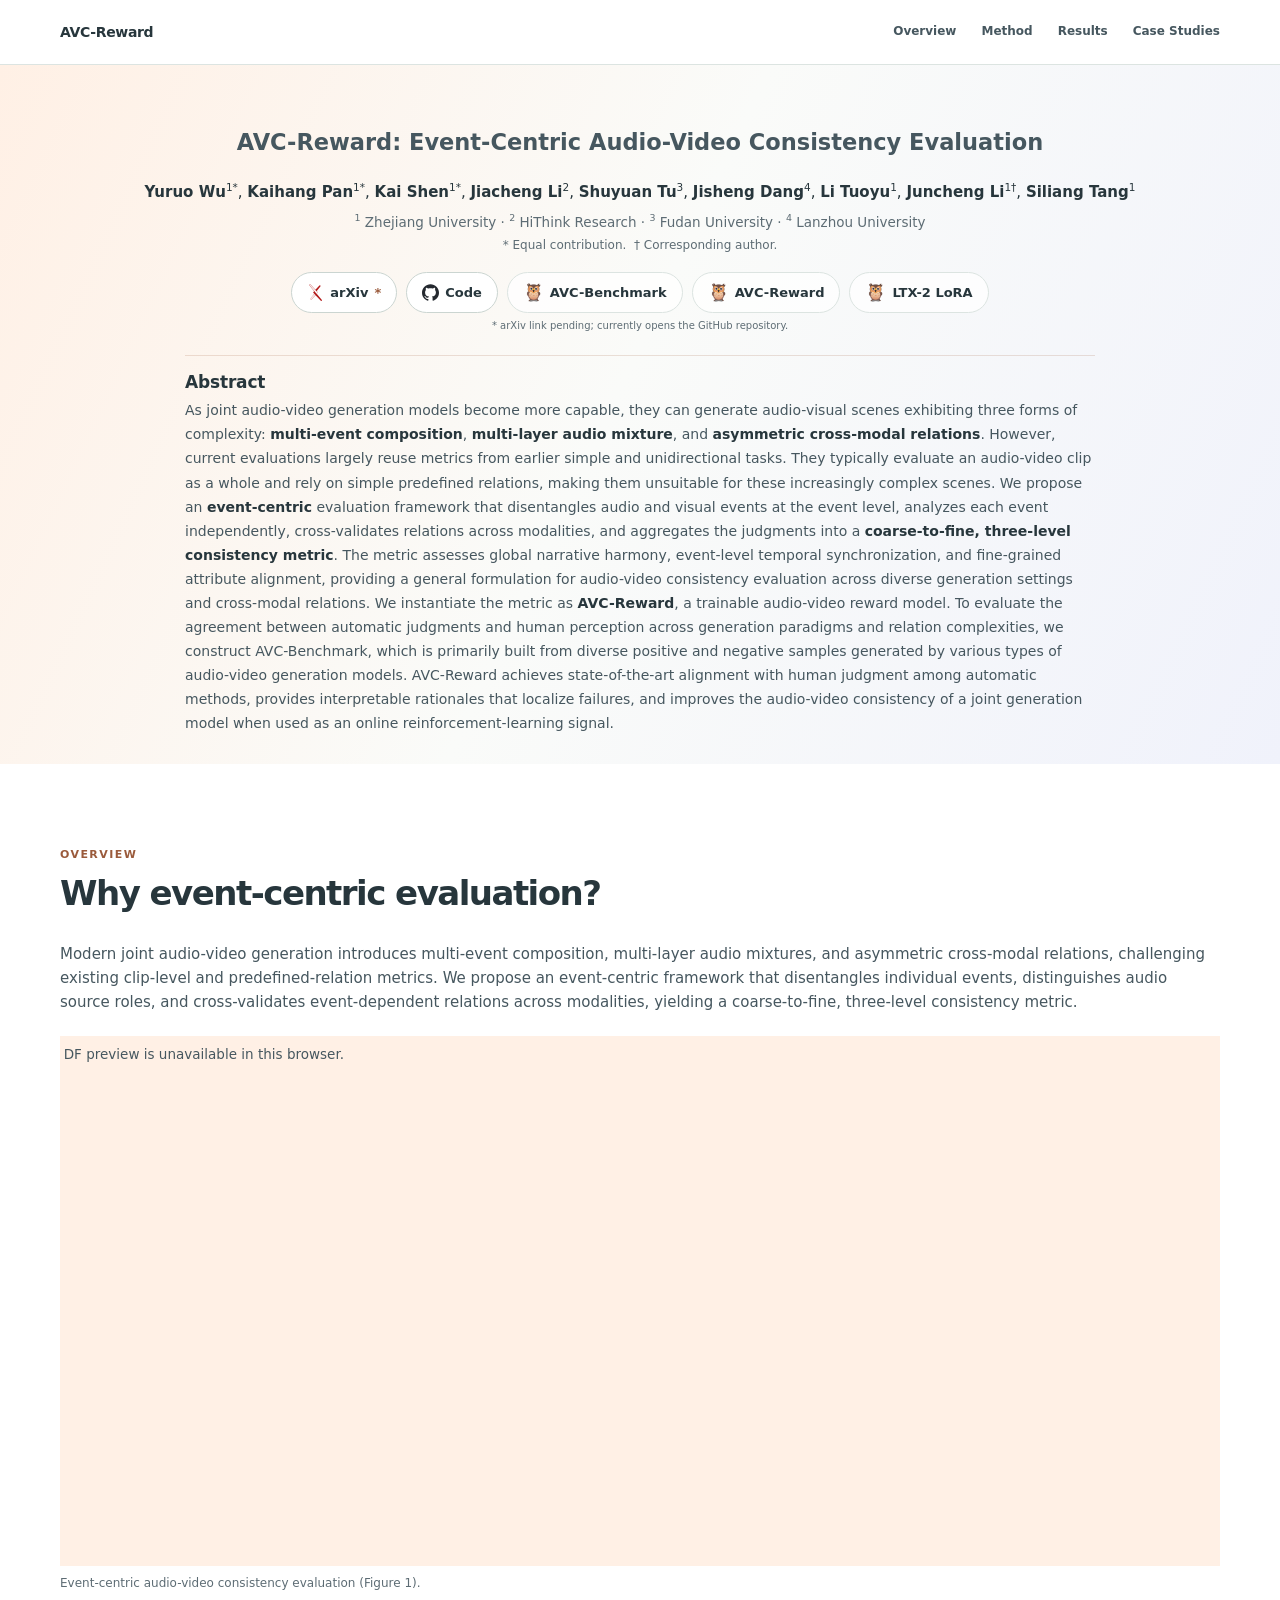
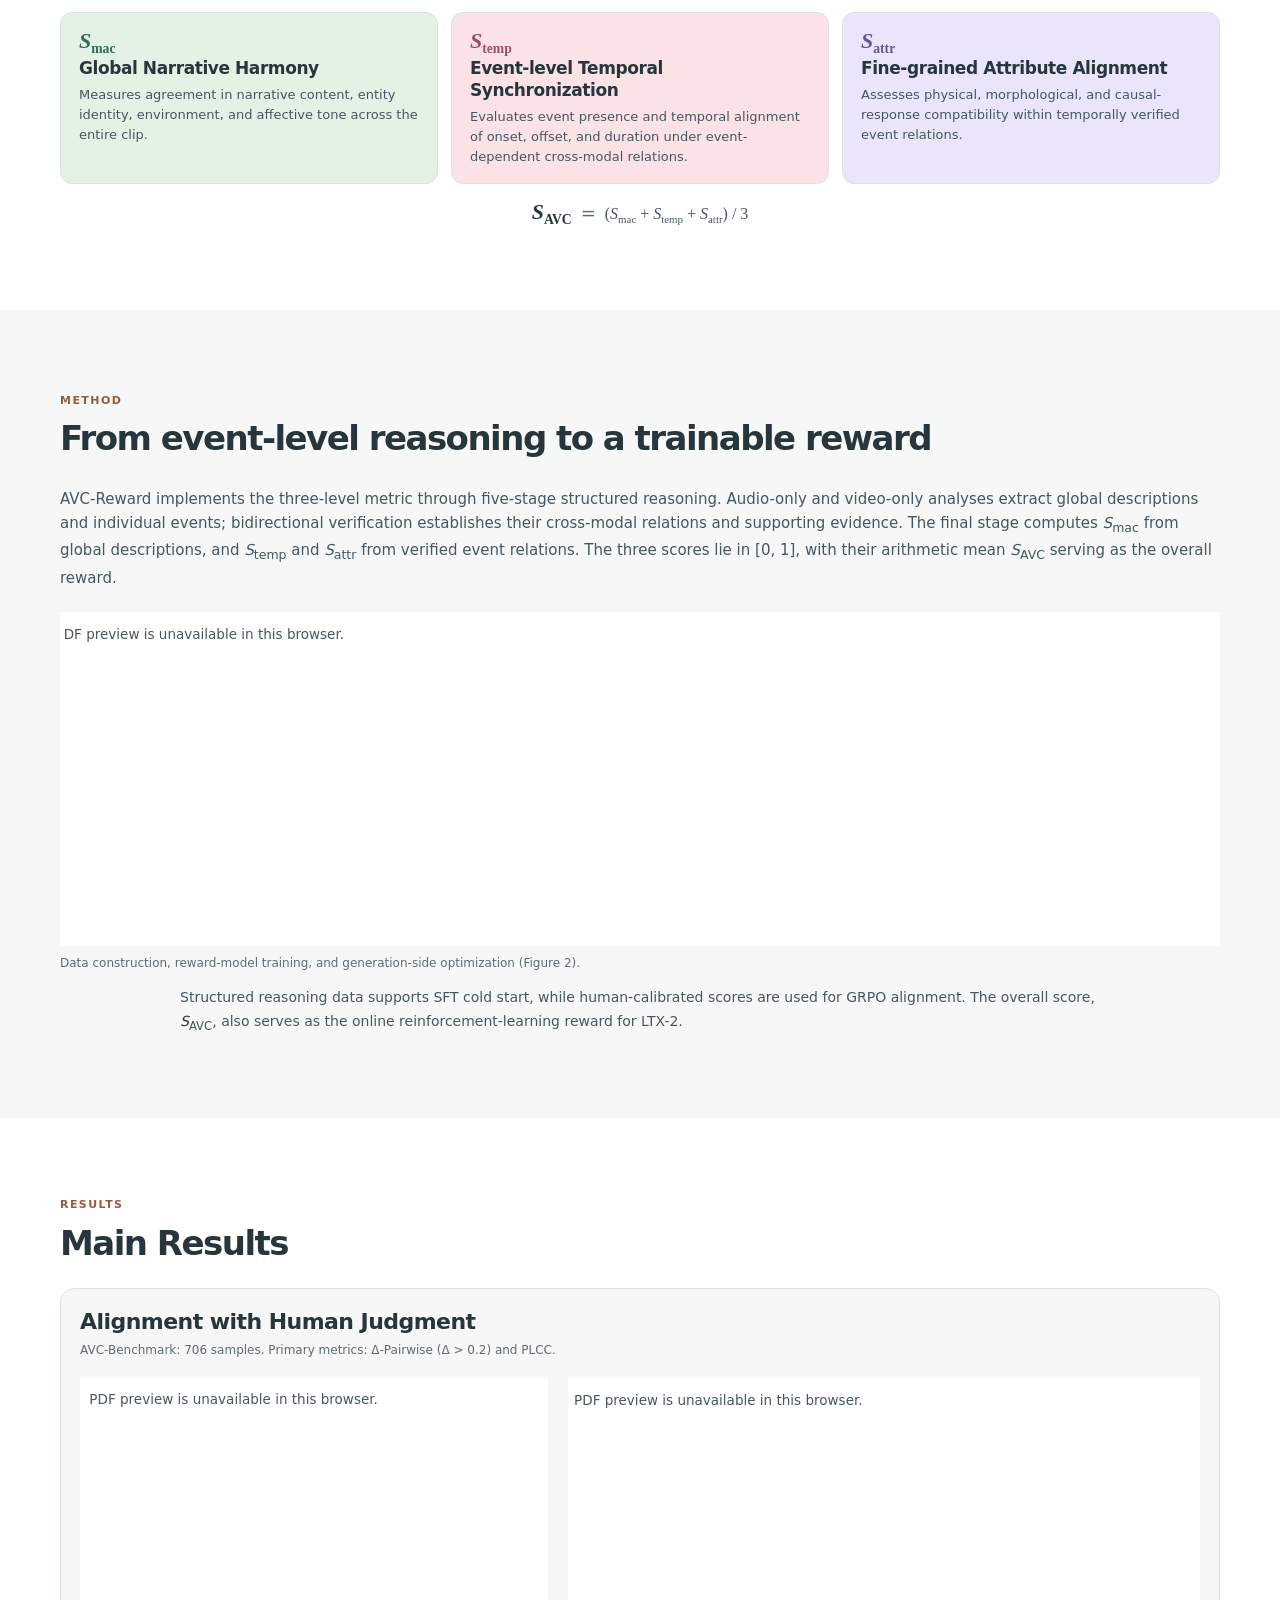
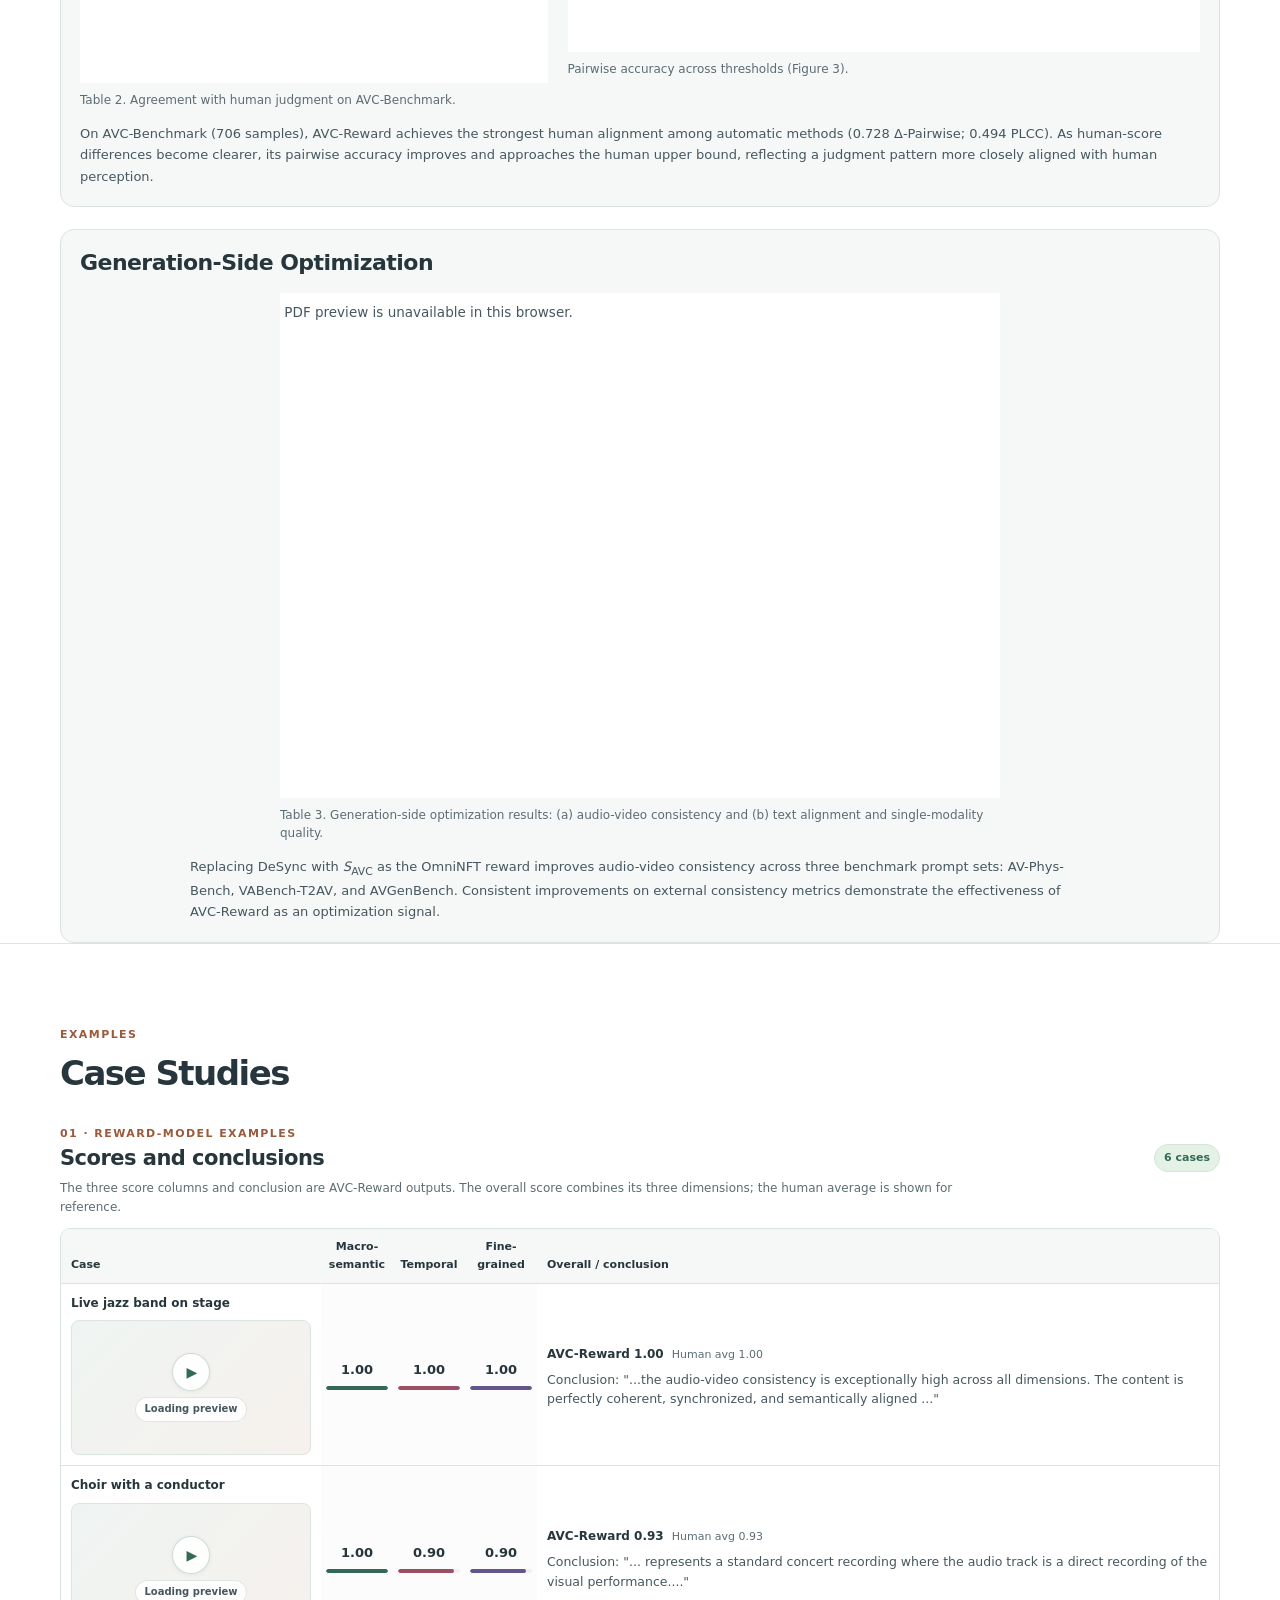
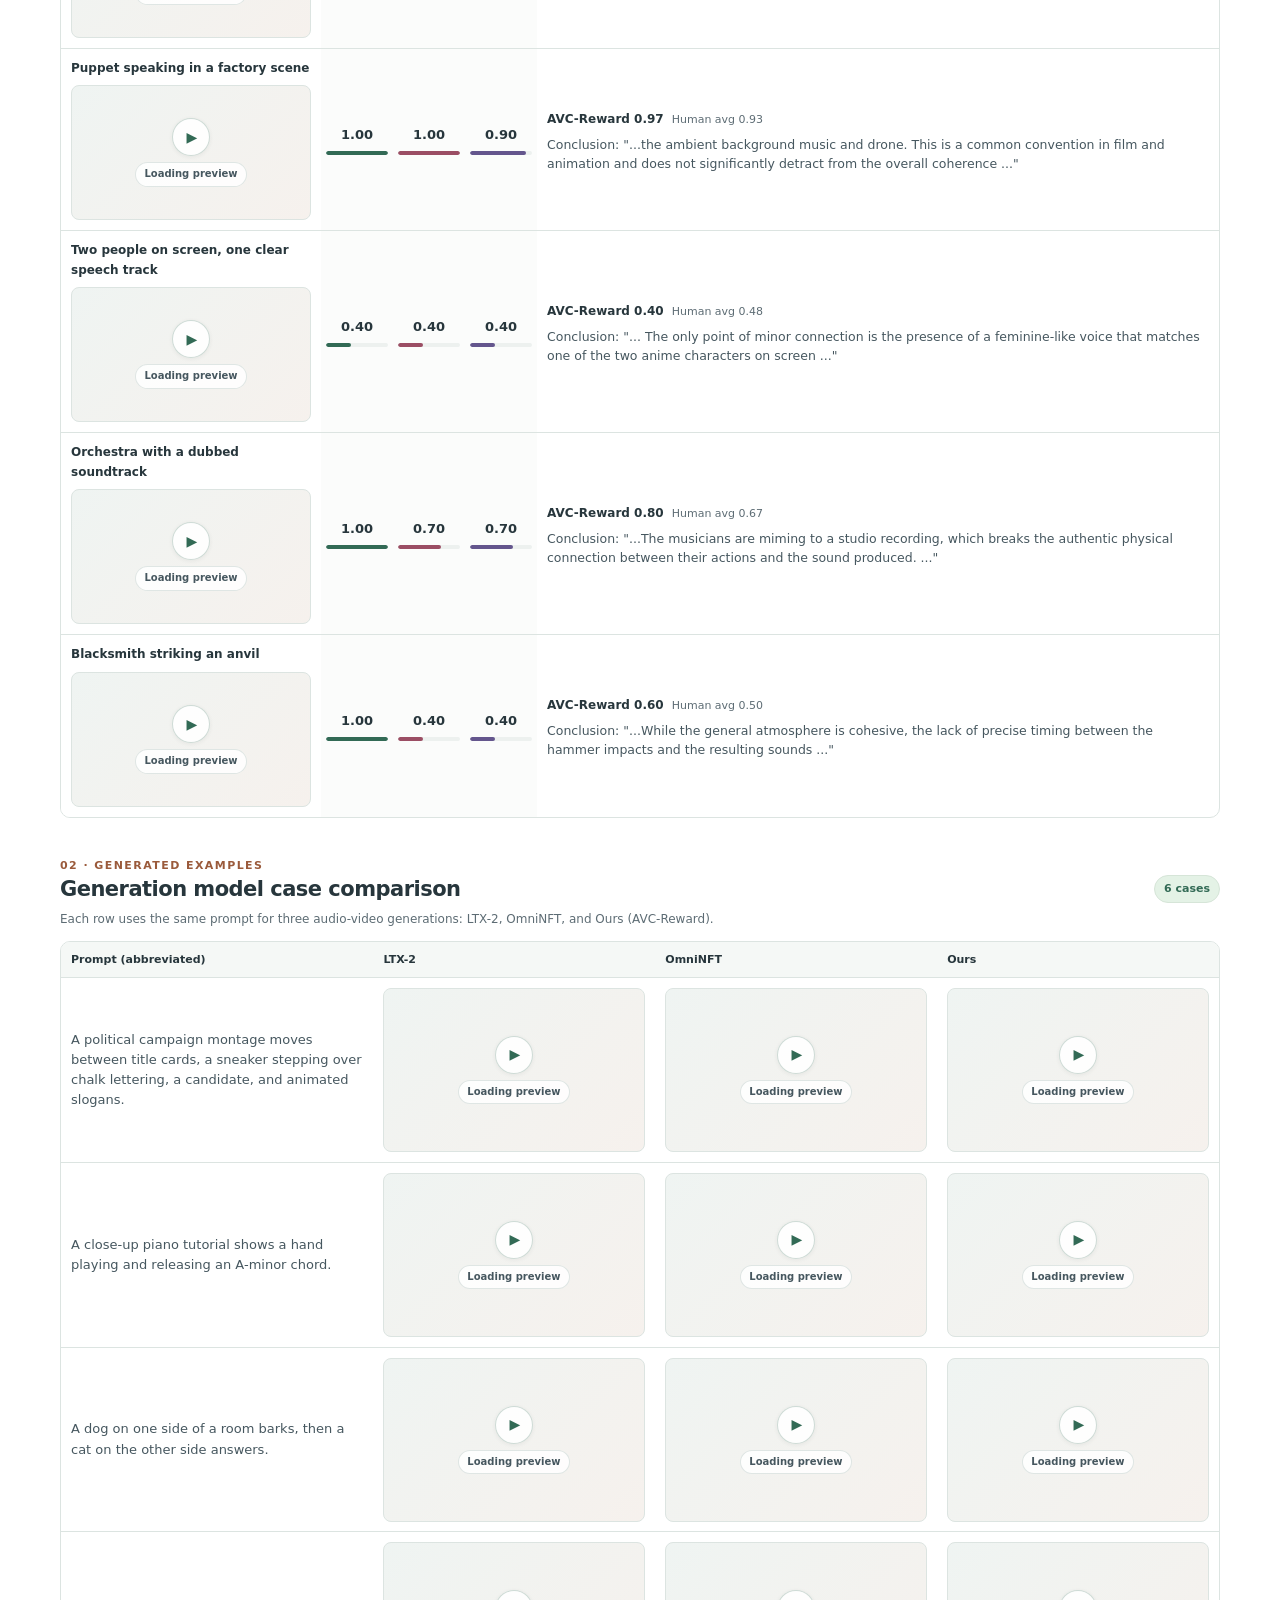
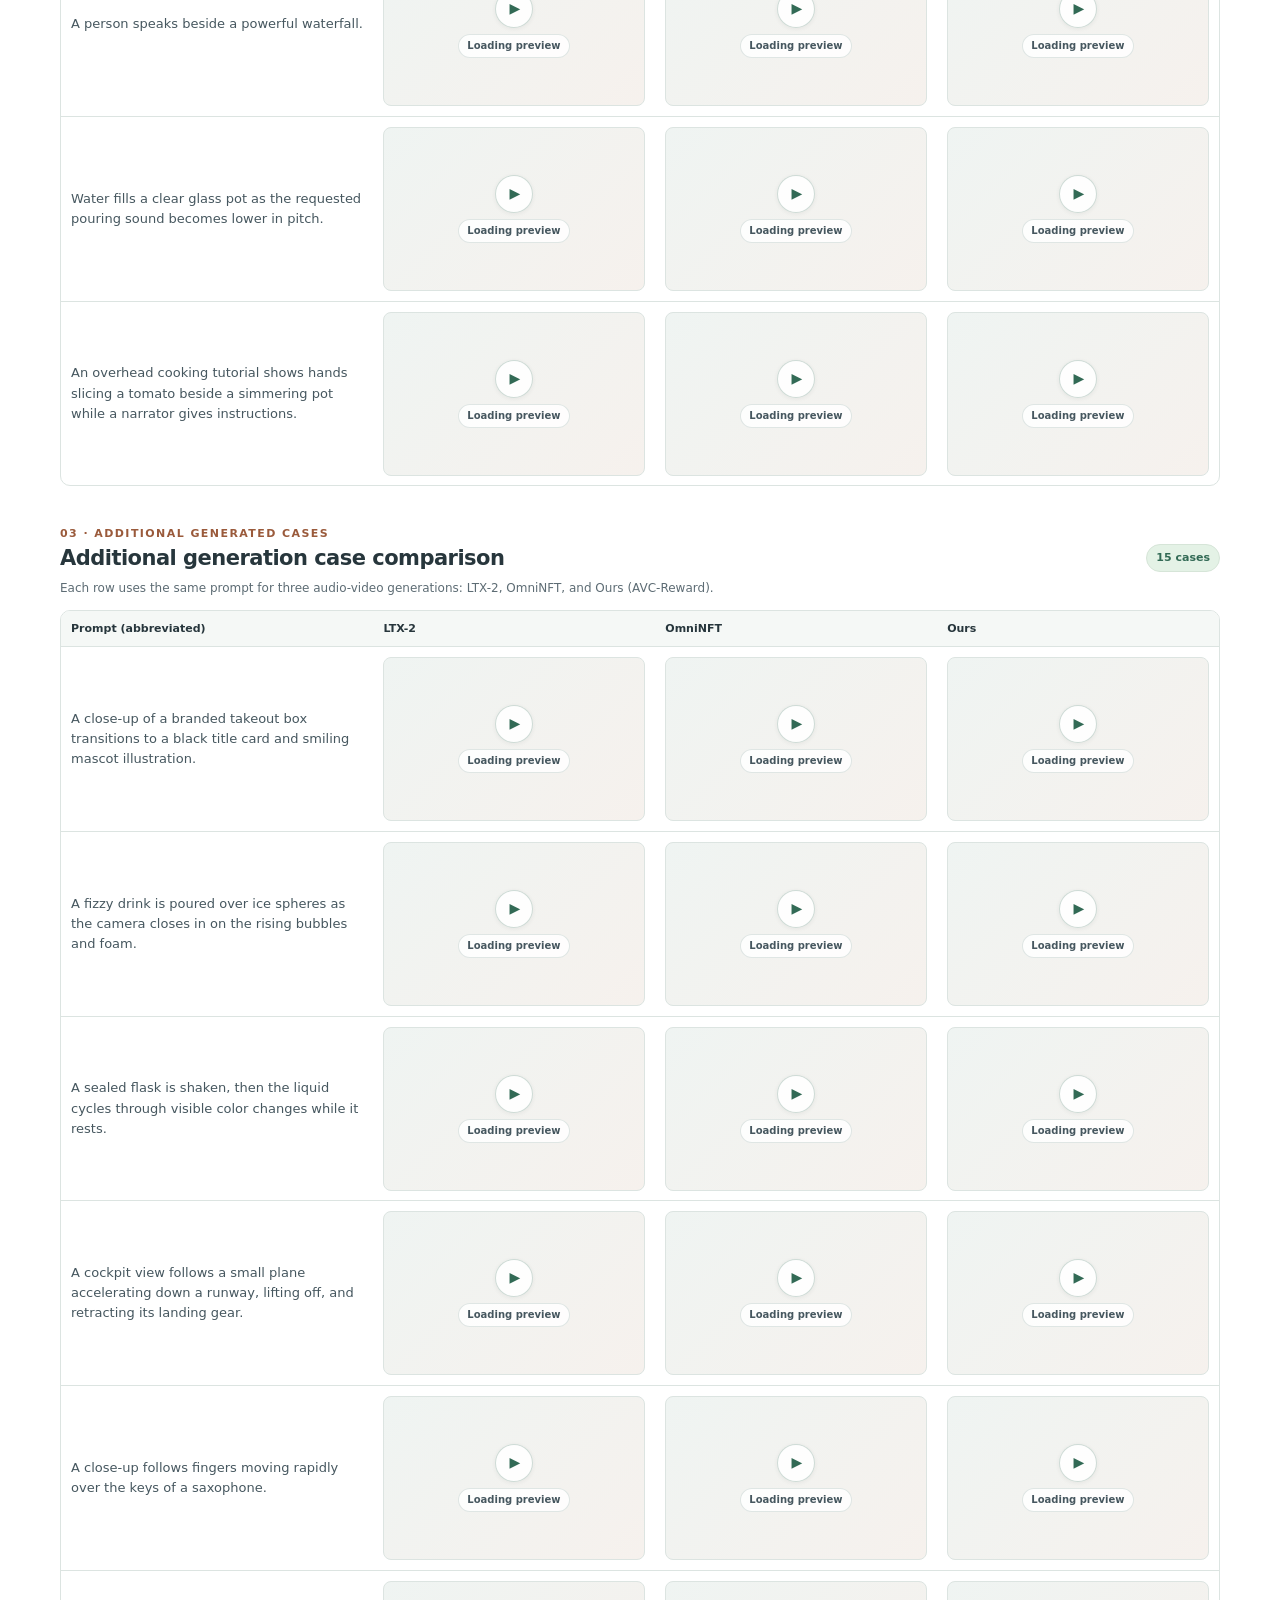
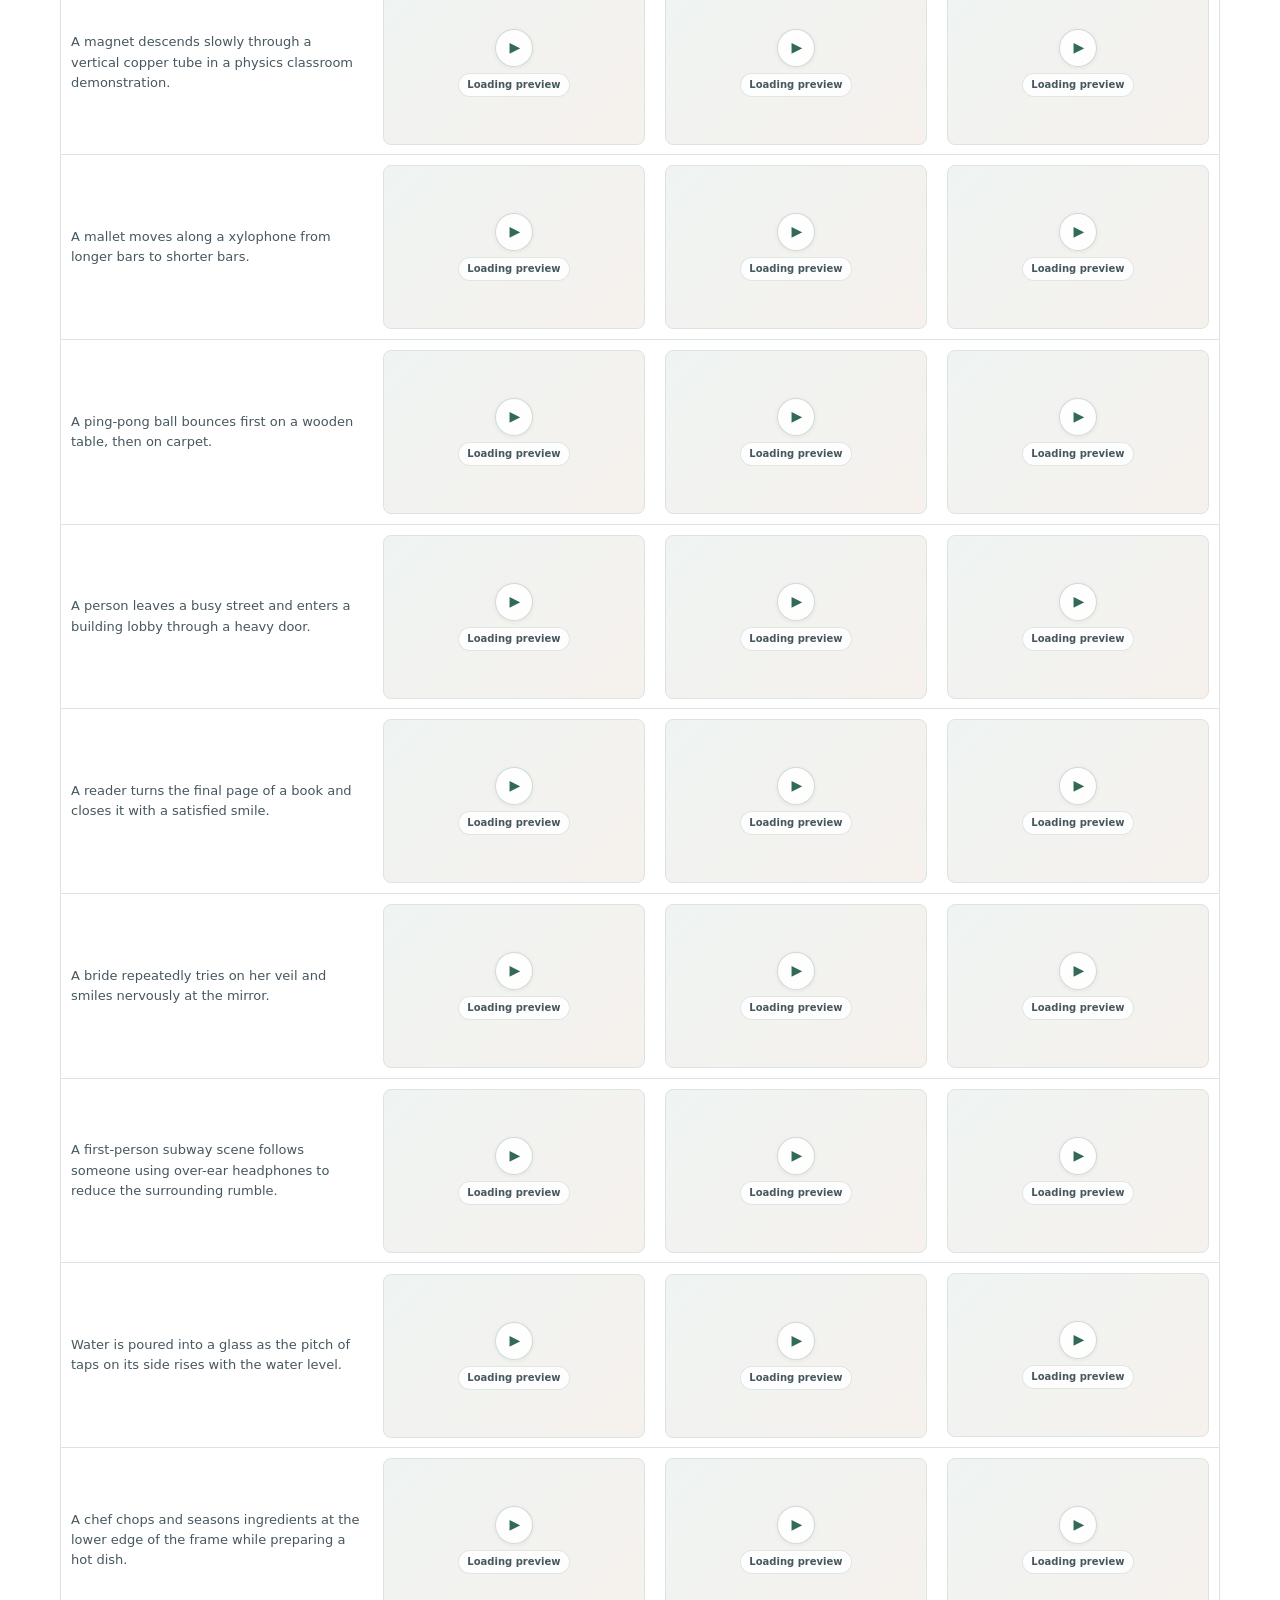
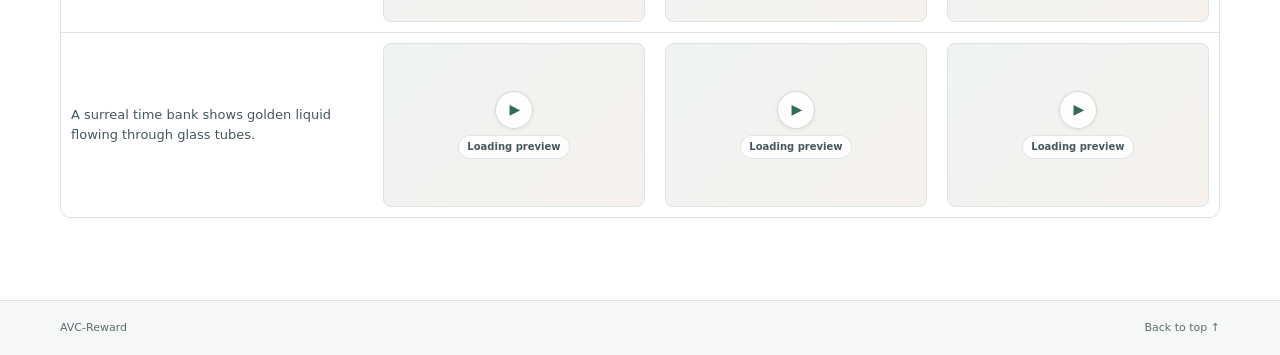
==== commit ce0ae34b: "fix text" ====
--- a/index.html
+++ b/index.html
@@ -56,7 +56,7 @@
           <div class="section-heading">
             <p class="eyebrow">Overview</p>
             <h2>Why event-centric evaluation?</h2>
-            <p>Modern joint audio-video generation introduces multi-event composition, multi-layer audio mixture, and asymmetric cross-modal relations. Clip-level metrics and predefined relations can miss local inconsistencies or penalize valid off-screen sounds.</p>
+            <p>Modern joint audio-video generation introduces multi-event composition, multi-layer audio mixtures, and asymmetric cross-modal relations, challenging existing clip-level and predefined-relation metrics. We propose an event-centric framework that disentangles individual events, distinguishes audio source roles, and cross-validates event-dependent relations across modalities, yielding a coarse-to-fine, three-level consistency metric.</p>
           </div>
           <figure class="pdf-figure figure-one">
             <div class="pdf-frame figure-1">
@@ -67,9 +67,9 @@
             <figcaption>Event-centric audio-video consistency evaluation (Figure 1).</figcaption>
           </figure>
           <div class="metric-grid">
-            <article class="metric-card metric-sage"><p class="metric-symbol"><i>S</i><sub>mac</sub></p><h3>Global narrative harmony</h3><p>Agreement in narrative content, entities, environment, and affective tone.</p></article>
-            <article class="metric-card metric-rose"><p class="metric-symbol"><i>S</i><sub>temp</sub></p><h3>Event-level temporal synchronization</h3><p>Event presence and alignment of onset, offset, and duration.</p></article>
-            <article class="metric-card metric-lavender"><p class="metric-symbol"><i>S</i><sub>attr</sub></p><h3>Fine-grained attribute alignment</h3><p>Attribute compatibility within verified cross-modal relations.</p></article>
+            <article class="metric-card metric-sage"><p class="metric-symbol"><i>S</i><sub>mac</sub></p><h3>Global Narrative Harmony</h3><p>Measures agreement in narrative content, entity identity, environment, and affective tone across the entire clip.</p></article>
+            <article class="metric-card metric-rose"><p class="metric-symbol"><i>S</i><sub>temp</sub></p><h3>Event-level Temporal Synchronization</h3><p>Evaluates event presence and temporal alignment of onset, offset, and duration under event-dependent cross-modal relations.</p></article>
+            <article class="metric-card metric-lavender"><p class="metric-symbol"><i>S</i><sub>attr</sub></p><h3>Fine-grained Attribute Alignment</h3><p>Assesses physical, morphological, and causal-response compatibility within temporally verified event relations.</p></article>
           </div>
           <p class="score-formula"><span class="score-formula-main"><i>S</i><sub>AVC</sub></span><span class="score-formula-equals">=</span><span class="score-formula-terms">(<i>S</i><sub>mac</sub> + <i>S</i><sub>temp</sub> + <i>S</i><sub>attr</sub>) / 3</span></p>
         </div>
@@ -80,7 +80,7 @@
           <div class="section-heading">
             <p class="eyebrow">Method</p>
             <h2>From event-level reasoning to a trainable reward</h2>
-            <p>AVC-Reward follows five stages: audio-only analysis, video-only analysis, audio-to-video verification, video-to-audio verification, and overall judgment.</p>
+            <p>AVC-Reward implements the three-level metric through five-stage structured reasoning. Audio-only and video-only analyses extract global descriptions and individual events; bidirectional verification establishes their cross-modal relations and supporting evidence. The final stage computes <i>S</i><sub>mac</sub> from global descriptions, and <i>S</i><sub>temp</sub> and <i>S</i><sub>attr</sub> from verified event relations. The three scores lie in [0, 1], with their arithmetic mean <i>S</i><sub>AVC</sub> serving as the overall reward.</p>
           </div>
           <figure class="pdf-figure figure-two">
             <div class="pdf-frame figure-2">
@@ -119,7 +119,7 @@
                   <figcaption>Pairwise accuracy across thresholds (Figure 3).</figcaption>
                 </figure>
               </div>
-              <p class="result-summary">On AVC-Benchmark (706 samples), AVC-Reward achieves the strongest agreement with human judgments among the evaluated automatic methods, reaching 0.728 on &Delta;-Pairwise and 0.494 on PLCC. Pairwise accuracy rises as the human-score difference increases.</p>
+              <p class="result-summary">On AVC-Benchmark (706 samples), AVC-Reward achieves the strongest human alignment among automatic methods (0.728 &Delta;-Pairwise; 0.494 PLCC). As human-score differences become clearer, its pairwise accuracy improves and approaches the human upper bound, reflecting a judgment pattern more closely aligned with human perception.</p>
             </section>
 
             <section class="result-subsection generation-results" aria-labelledby="generation-optimization-title">
@@ -132,7 +132,7 @@
                 </div>
                 <figcaption>Table 3. Generation-side optimization results: (a) audio-video consistency and (b) text alignment and single-modality quality.</figcaption>
               </figure>
-              <p class="result-summary">Using <i>S</i><sub>AVC</sub> as the OmniNFT reward improves audio-video consistency across AV-Phys-Bench, VABench, and AVGenBench. Text alignment decreases slightly on some settings, while single-modality quality remains comparable.</p>
+              <p class="result-summary">Replacing DeSync with <i>S</i><sub>AVC</sub> as the OmniNFT reward improves audio-video consistency across three benchmark prompt sets: AV-Phys-Bench, VABench-T2AV, and AVGenBench. Consistent improvements on external consistency metrics demonstrate the effectiveness of AVC-Reward as an optimization signal.</p>
             </section>
           </div>
         </div>
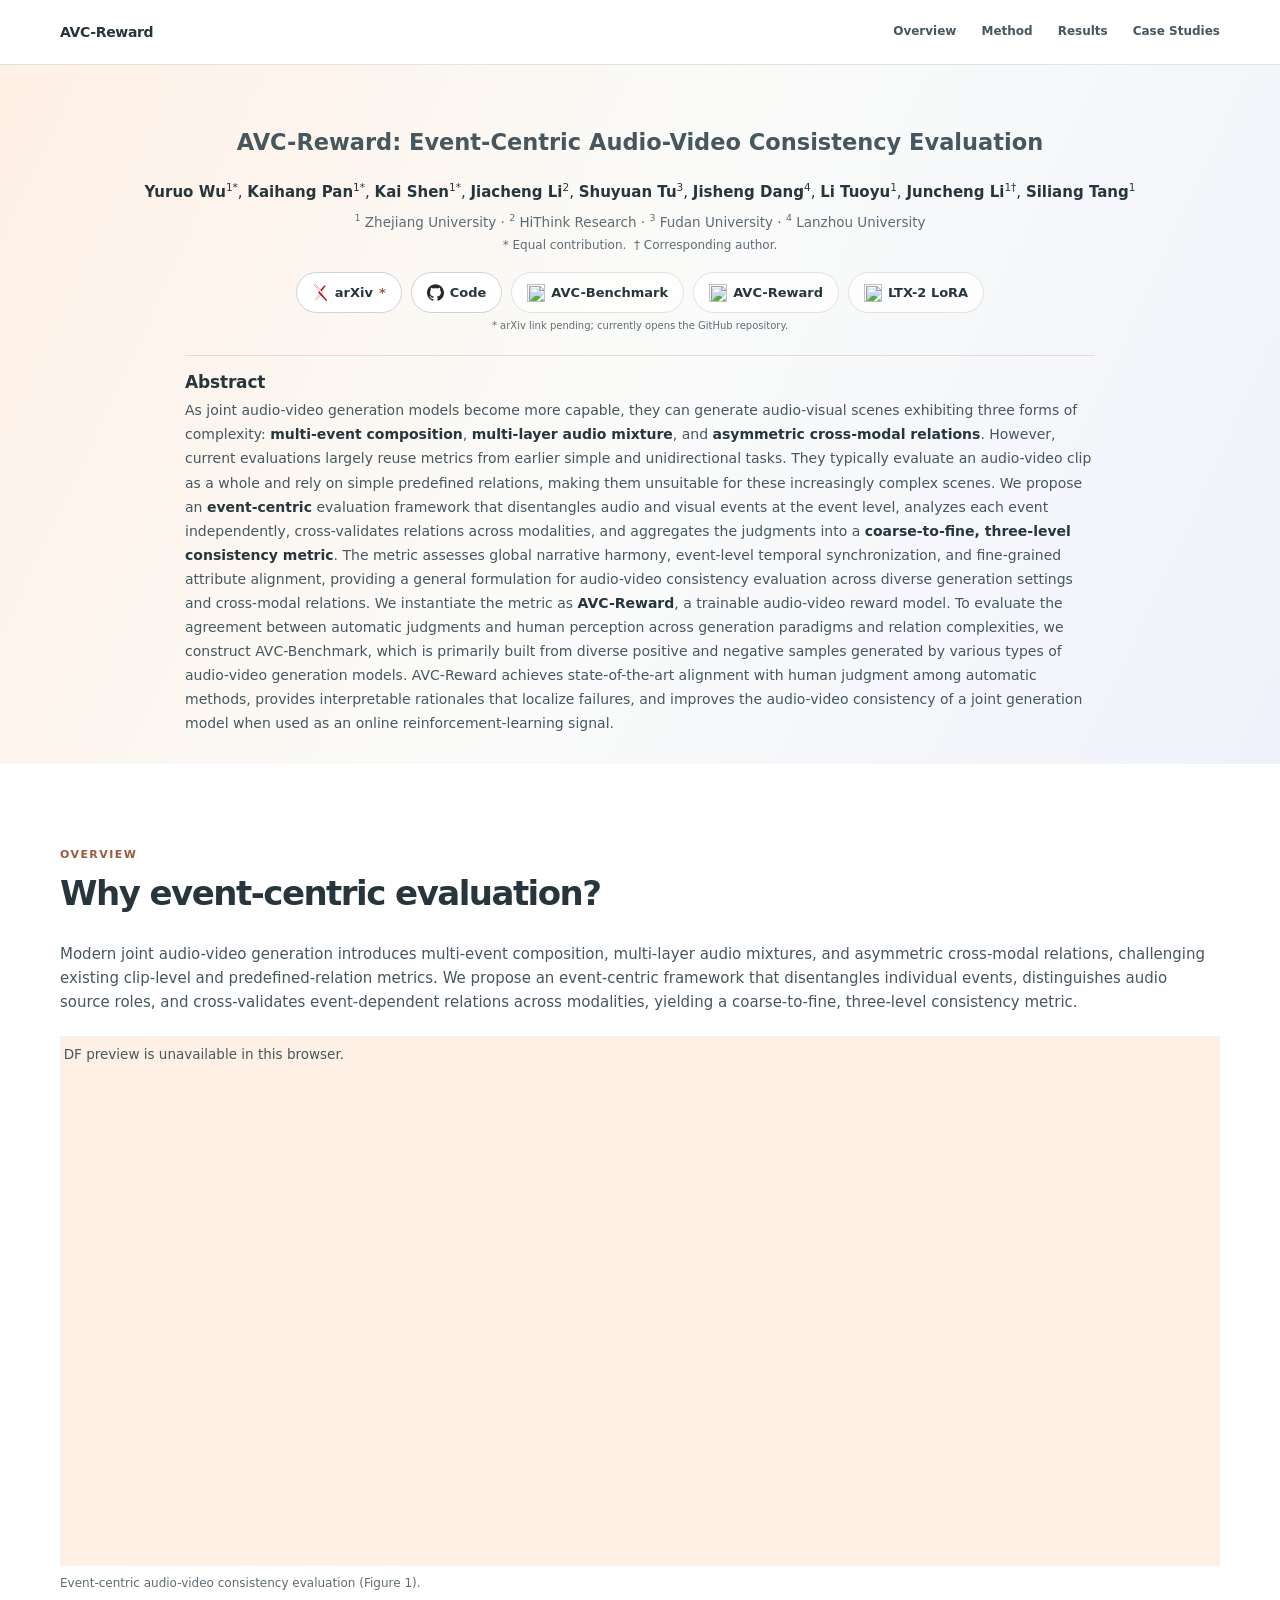
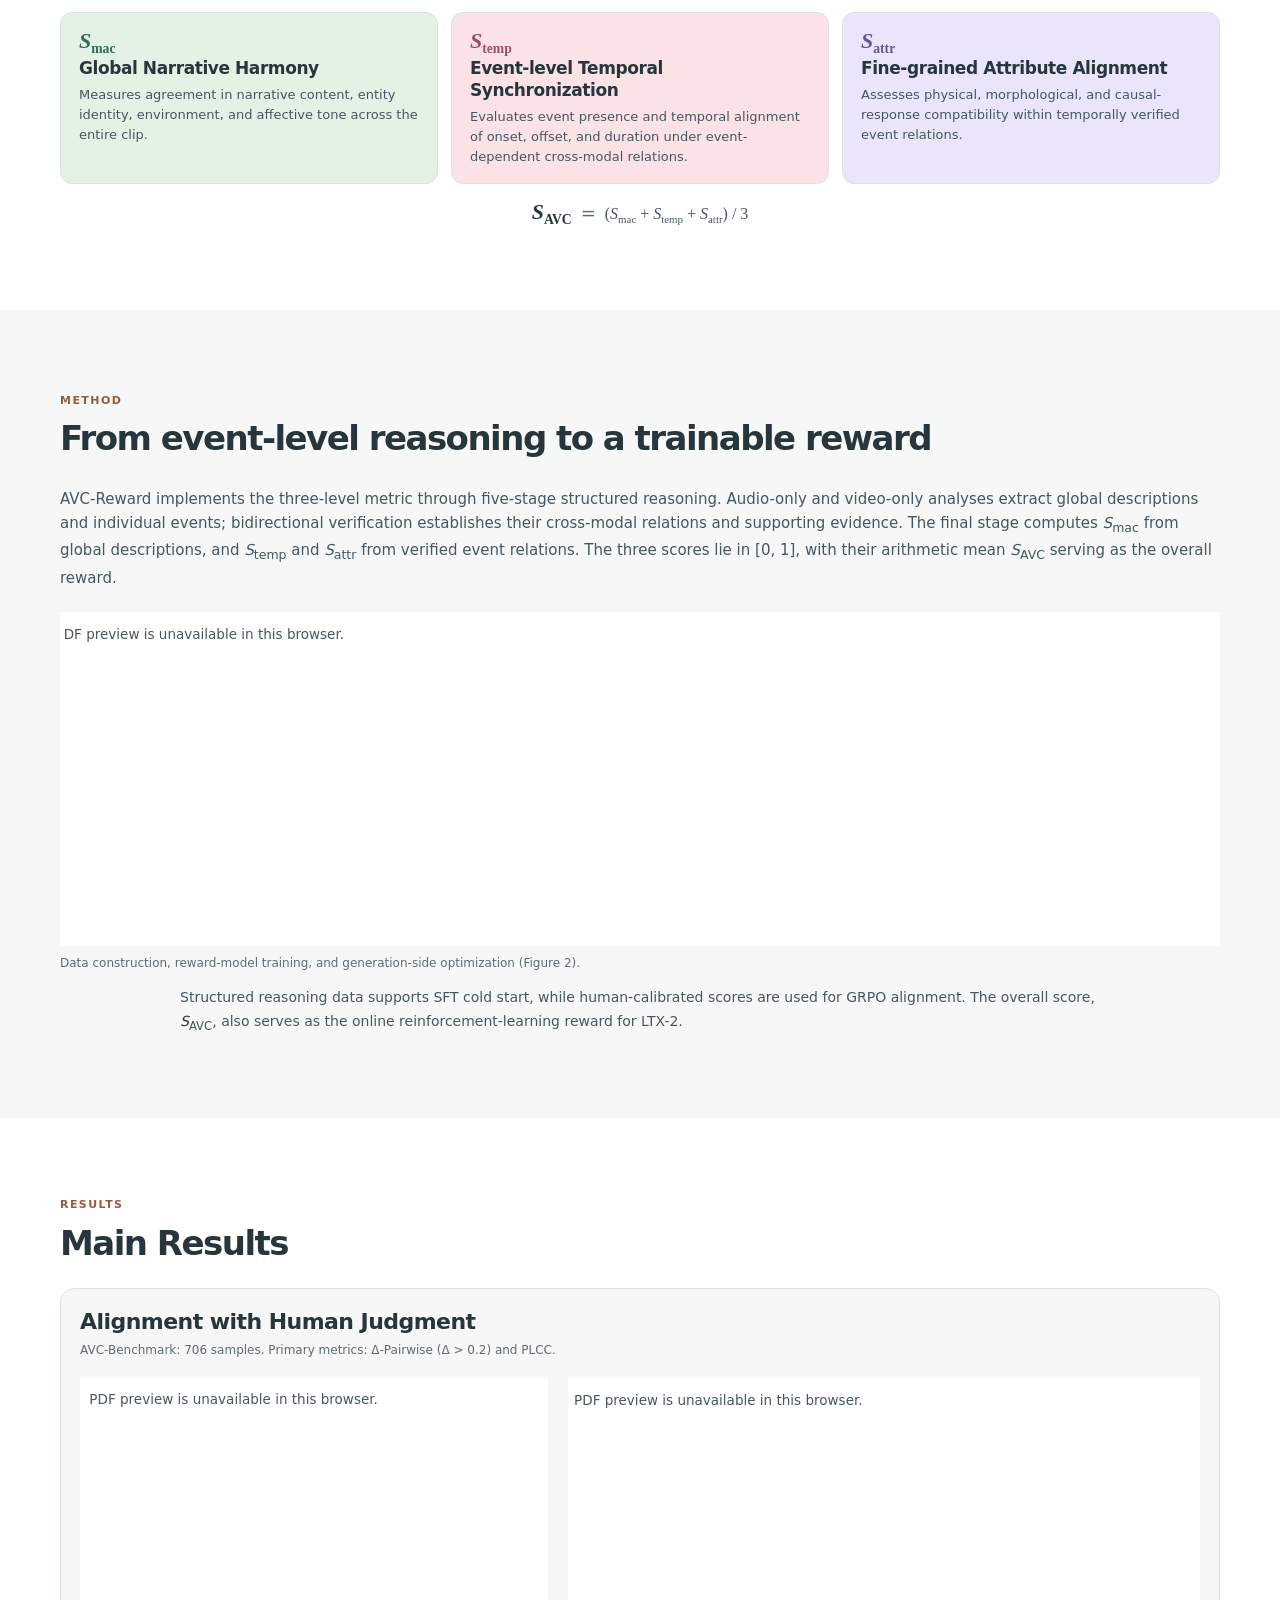
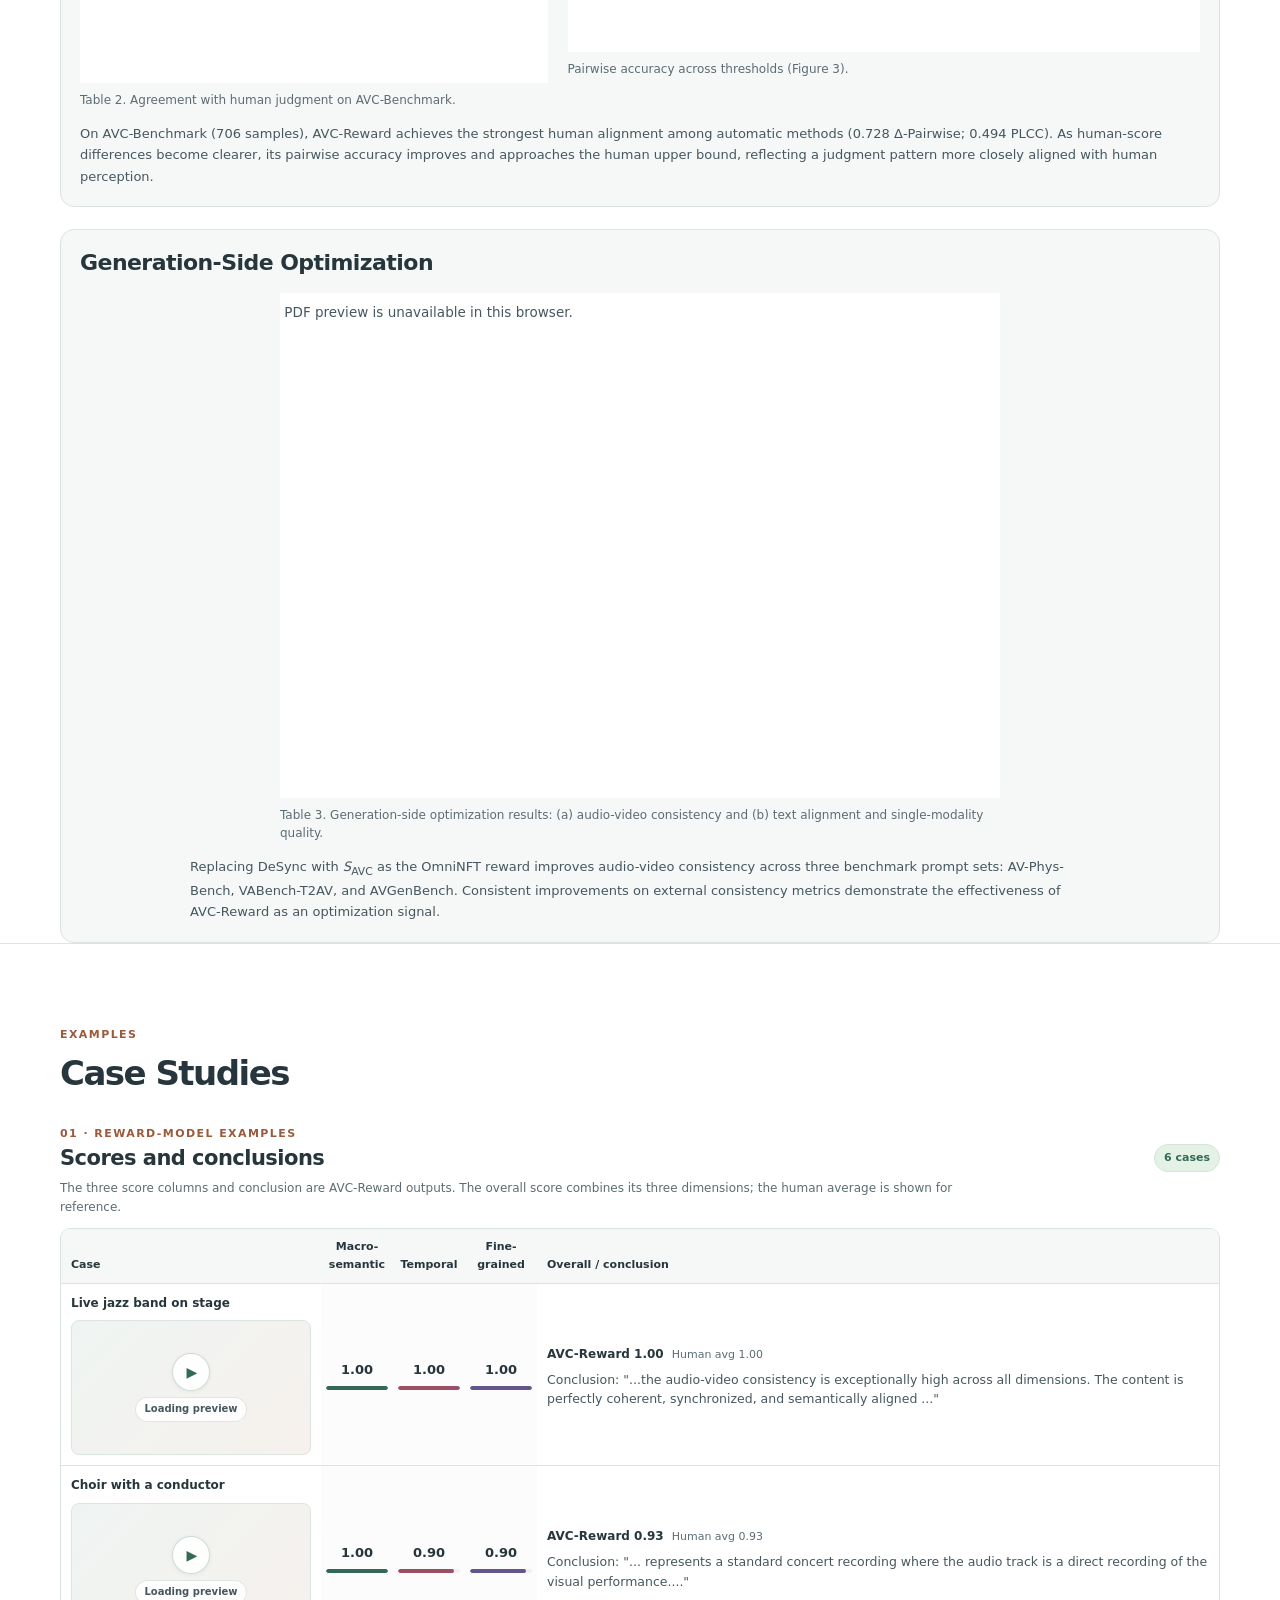
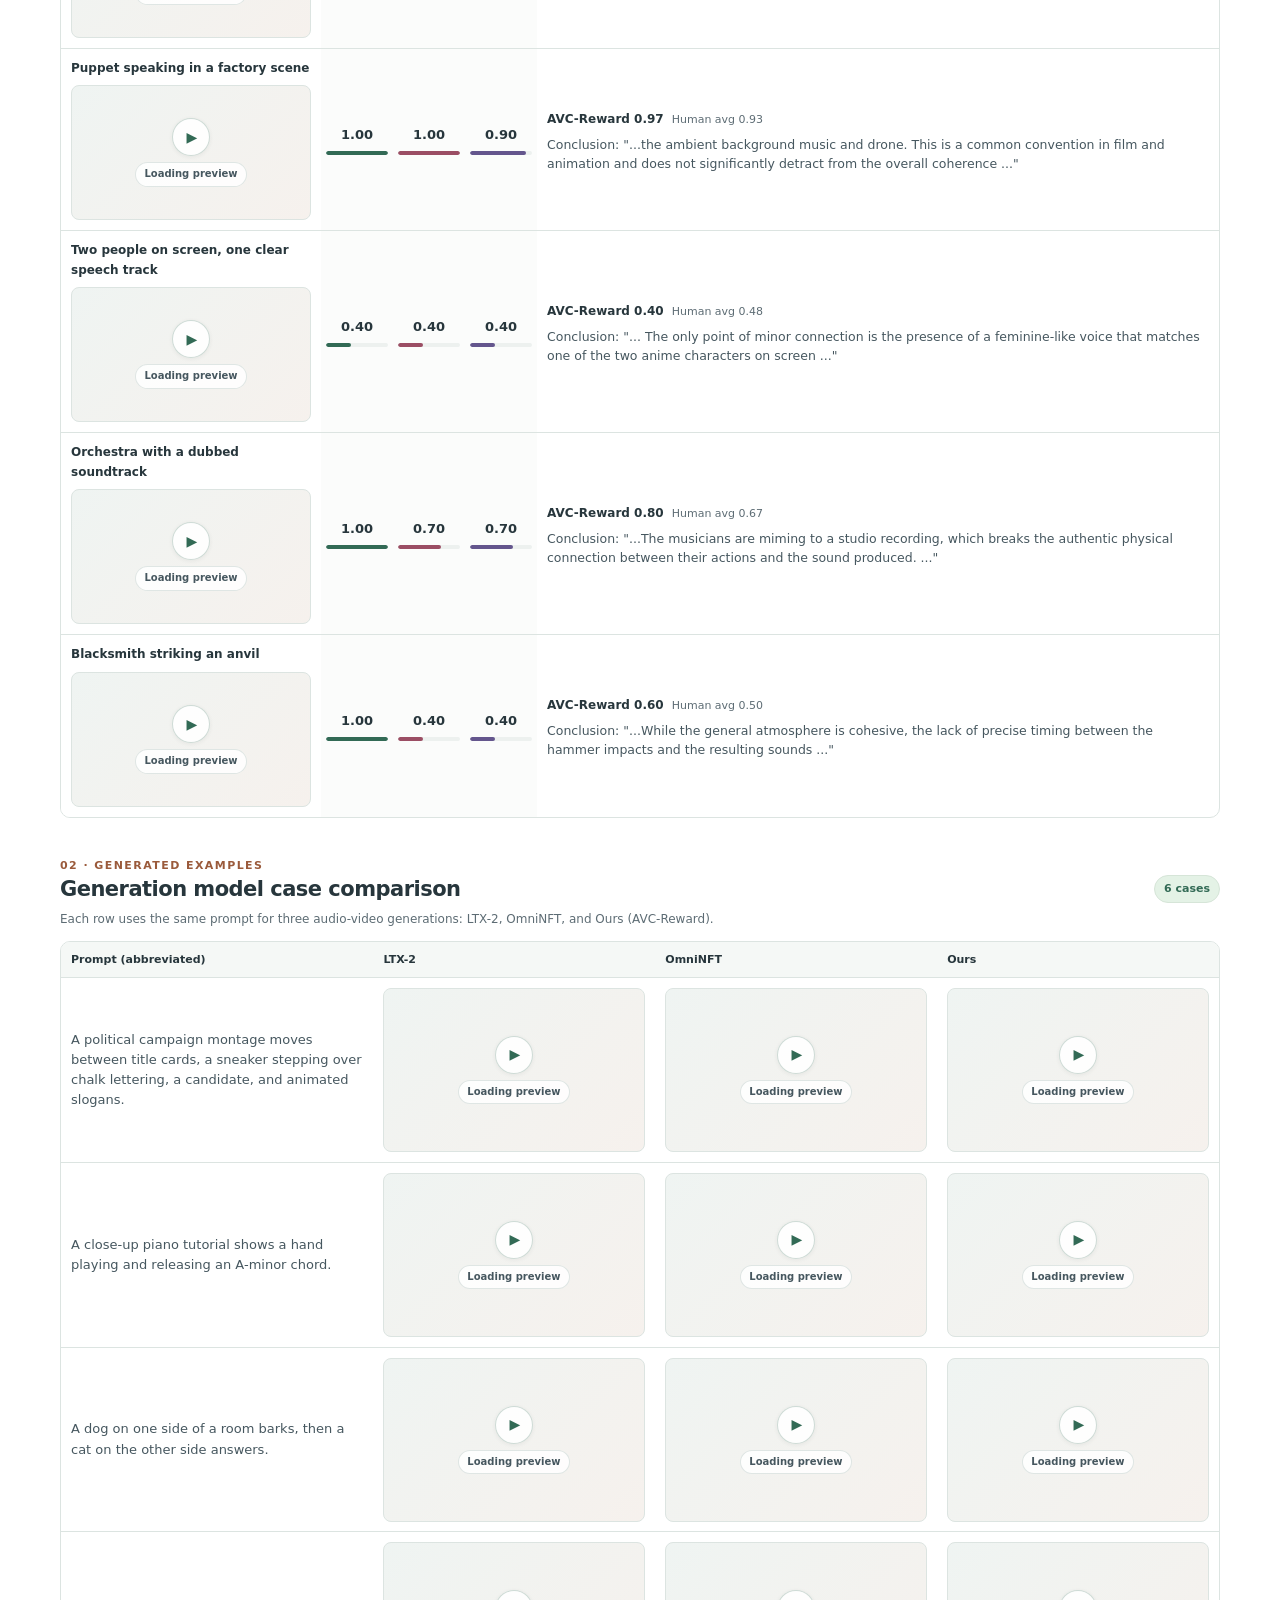
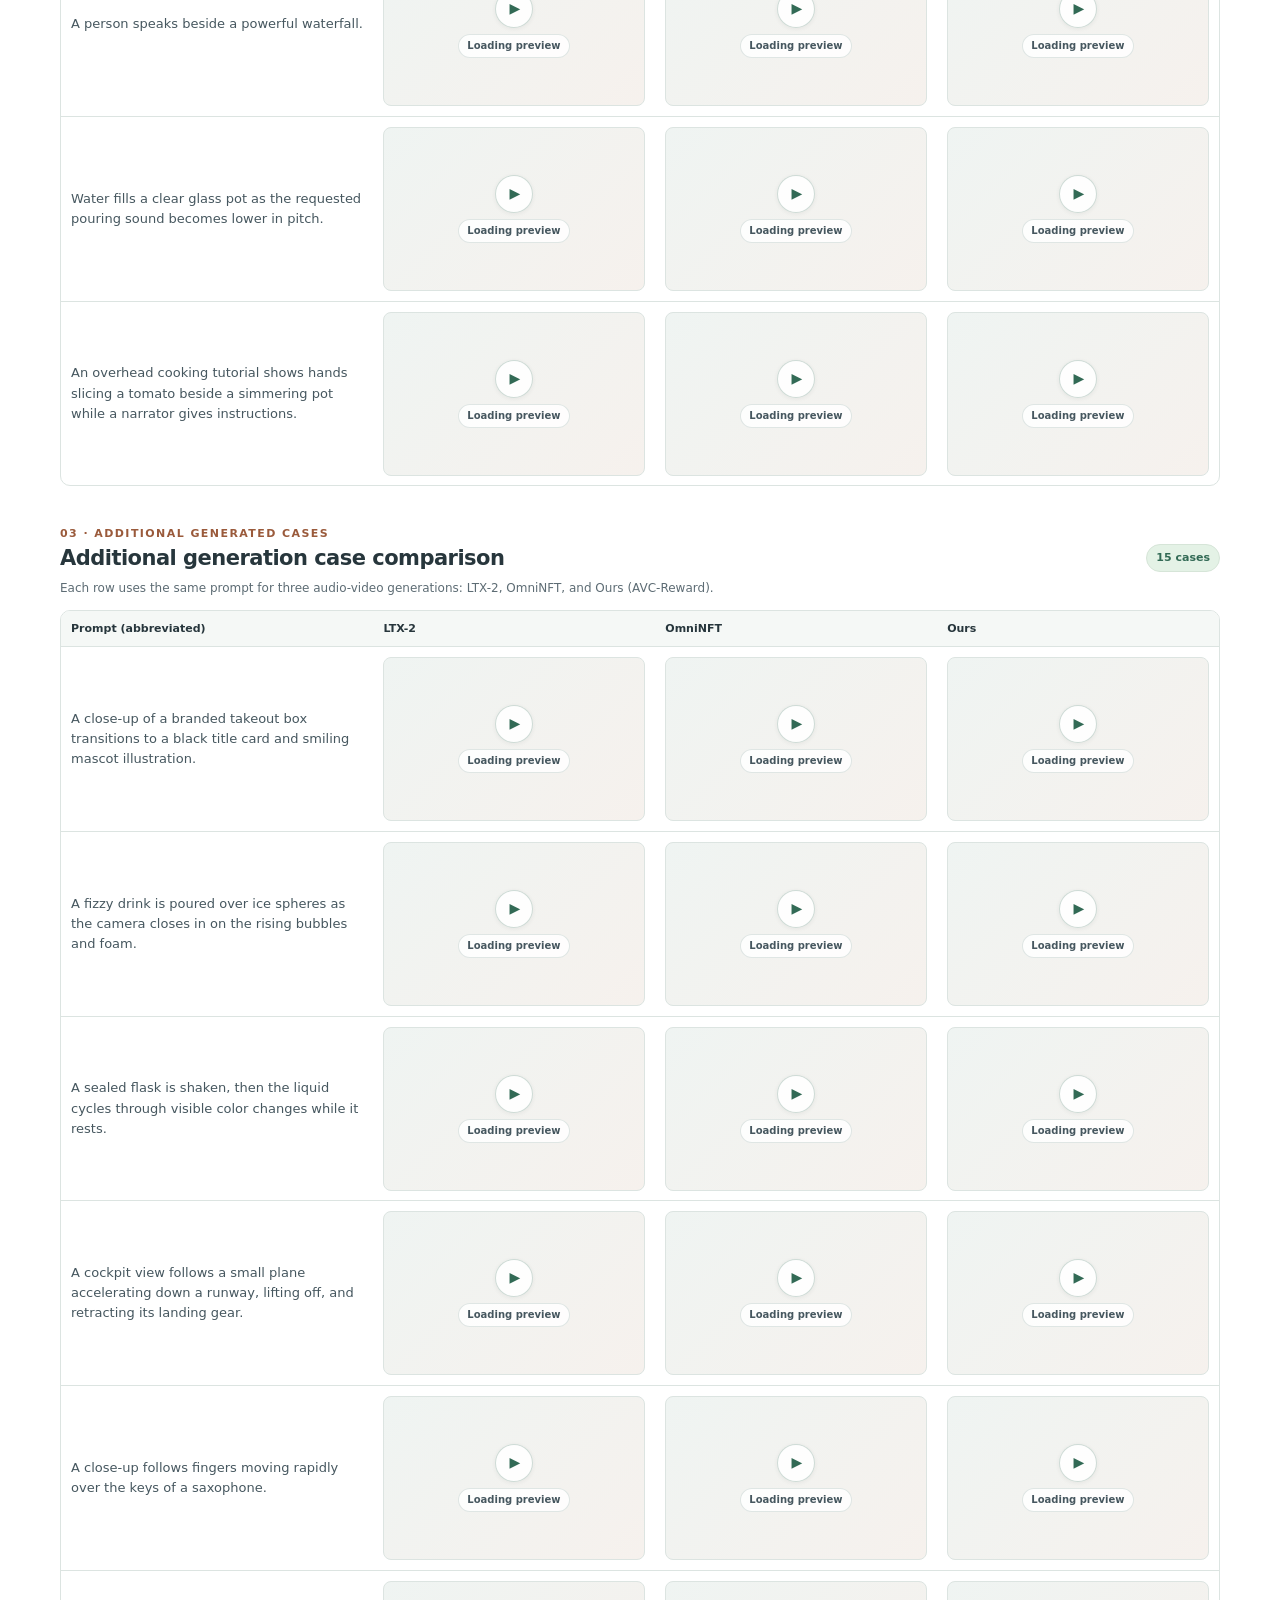
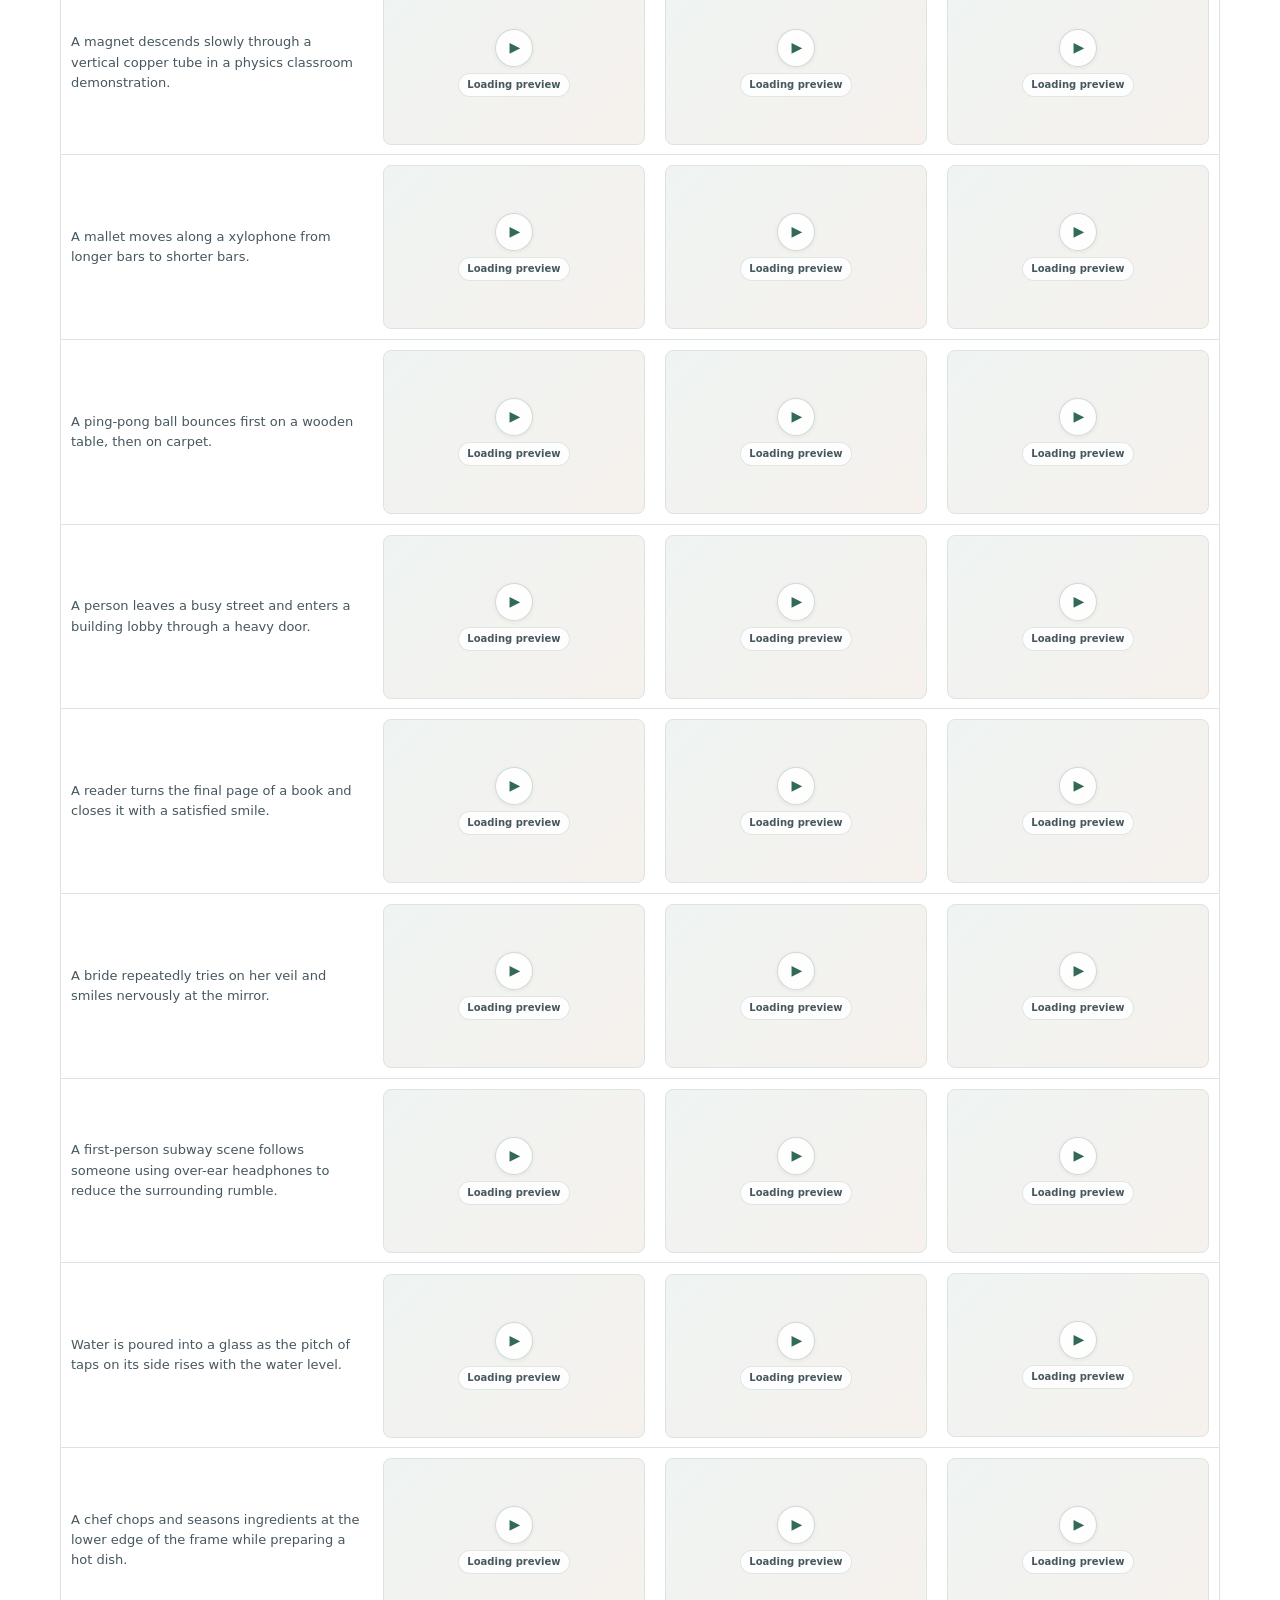
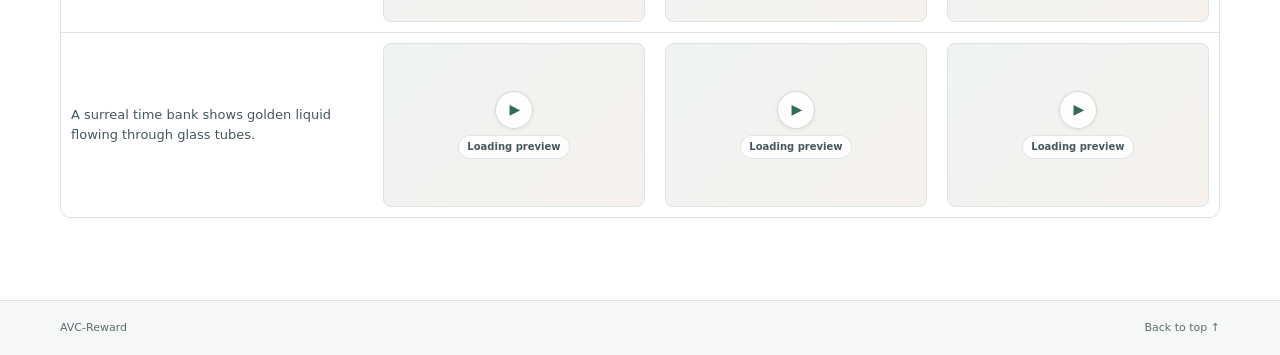
==== commit 0332169c: "update svg" ====
--- a/index.html
+++ b/index.html
@@ -37,9 +37,9 @@
           <div class="hero-links" aria-label="Paper and project resources">
             <a class="resource-button resource-primary" href="https://github.com/Tsuki0512/AVC-Reward.git" title="arXiv link pending; currently opens the GitHub repository" aria-label="arXiv link pending; currently opens the GitHub repository" target="_blank" rel="noopener noreferrer"><svg class="resource-icon arxiv-icon" viewBox="0 0 24 24" aria-hidden="true"><path fill="currentColor" d="M3.8423 0a1.0037 1.0037 0 0 0-.922.6078c-.1536.3687-.0438.6275.2938 1.1113l6.9185 8.3597-1.0223 1.1058a1.0393 1.0393 0 0 0 .003 1.4229l1.2292 1.3135-5.4391 6.4444c-.2803.299-.4538.823-.2971 1.1986a1.0253 1.0253 0 0 0 .9585.635.9133.9133 0 0 0 .6891-.3405l5.783-6.126 7.4902 8.0051a.8527.8527 0 0 0 .6835.2597.9575.9575 0 0 0 .8777-.6138c.1577-.377-.017-.7502-.306-1.1407l-7.0518-8.3418 1.0632-1.13a.9626.9626 0 0 0 .0089-1.3165L4.6336.4639s-.3733-.4535-.768-.463zm0 .272h.0166c.2179.0052.4874.2715.5644.3639l.005.006.0052.0055 10.169 10.9905a.6915.6915 0 0 1-.0072.945l-1.0666 1.133-1.4982-1.7724-8.5994-10.39c-.3286-.472-.352-.6183-.2592-.841a.7307.7307 0 0 1 .6704-.4401Zm14.341 1.5701a.877.877 0 0 0-.6554.2418l-5.6962 6.1584 1.6944 1.8319 5.3089-6.5138c.3251-.4335.479-.6603.3247-1.0292a1.1205 1.1205 0 0 0-.9763-.689zm-7.6557 12.2823 1.3186 1.4135-5.7864 6.1295a.6494.6494 0 0 1-.4959.26.7516.7516 0 0 1-.706-.4669c-.1119-.2682.0359-.6864.2442-.9083l.0051-.0055.0047-.0055z"/></svg><span>arXiv</span><span class="pending-mark">*</span></a>
             <a class="resource-button resource-primary" href="https://github.com/Tsuki0512/AVC-Reward.git" target="_blank" rel="noopener noreferrer"><svg class="resource-icon github-icon" viewBox="0 0 24 24" aria-hidden="true"><path fill="currentColor" d="M12 .297c-6.63 0-12 5.373-12 12 0 5.303 3.438 9.8 8.205 11.385.6.113.82-.258.82-.577 0-.285-.01-1.04-.015-2.04-3.338.724-4.042-1.61-4.042-1.61C4.422 18.07 3.633 17.7 3.633 17.7c-1.087-.744.084-.729.084-.729 1.205.084 1.838 1.236 1.838 1.236 1.07 1.835 2.809 1.305 3.495.998.108-.776.417-1.305.76-1.605-2.665-.3-5.466-1.332-5.466-5.93 0-1.31.465-2.38 1.235-3.22-.135-.303-.54-1.523.105-3.176 0 0 1.005-.322 3.3 1.23.96-.267 1.98-.399 3-.405 1.02.006 2.04.138 3 .405 2.28-1.552 3.285-1.23 3.285-1.23.645 1.653.24 2.873.12 3.176.765.84 1.23 1.91 1.23 3.22 0 4.61-2.805 5.625-5.475 5.92.42.36.81 1.096.81 2.22 0 1.606-.015 2.896-.015 3.286 0 .315.21.69.825.57C20.565 22.092 24 17.592 24 12.297c0-6.627-5.373-12-12-12"/></svg><span>Code</span></a>
-            <a class="resource-button" href="https://huggingface.co/datasets/Tsuki0512/AVC-Benchmark" target="_blank" rel="noopener noreferrer"><span class="hf-icon" aria-hidden="true">&#129417;</span><span>AVC-Benchmark</span></a>
-            <a class="resource-button" href="https://huggingface.co/Tsuki0512/AVC-Reward" target="_blank" rel="noopener noreferrer"><span class="hf-icon" aria-hidden="true">&#129417;</span><span>AVC-Reward</span></a>
-            <a class="resource-button" href="https://huggingface.co/Tsuki0512/LTX-2-AVCReward-LoRA" target="_blank" rel="noopener noreferrer"><span class="hf-icon" aria-hidden="true">&#129417;</span><span>LTX-2 LoRA</span></a>
+            <a class="resource-button" href="https://huggingface.co/datasets/Tsuki0512/AVC-Benchmark" target="_blank" rel="noopener noreferrer"><img class="resource-icon hf-icon" src="assets/img/huggingface.svg" alt="" /><span>AVC-Benchmark</span></a>
+            <a class="resource-button" href="https://huggingface.co/Tsuki0512/AVC-Reward" target="_blank" rel="noopener noreferrer"><img class="resource-icon hf-icon" src="assets/img/huggingface.svg" alt="" /><span>AVC-Reward</span></a>
+            <a class="resource-button" href="https://huggingface.co/Tsuki0512/LTX-2-AVCReward-LoRA" target="_blank" rel="noopener noreferrer"><img class="resource-icon hf-icon" src="assets/img/huggingface.svg" alt="" /><span>LTX-2 LoRA</span></a>
           </div>
           <p class="pending-note">* arXiv link pending; currently opens the GitHub repository.</p>
         </div>
--- a/assets/css/style.css
+++ b/assets/css/style.css
@@ -57,7 +57,7 @@
 .resource-icon { display: block; width: 17px; height: 17px; flex: 0 0 auto; }
 .arxiv-icon { color: #B31B1B; }
 .github-icon { color: #24292F; }
-.hf-icon { display: inline-block; font-size: 17px; line-height: 1; }
+.hf-icon { width: 18px; height: 18px; }
 .pending-mark { color: var(--apricot-strong); }
 .pending-note { margin: 5px 0 0; color: var(--muted); font-size: 10px; }
 .abstract-wrap { padding-top: 21px; padding-bottom: 29px; }
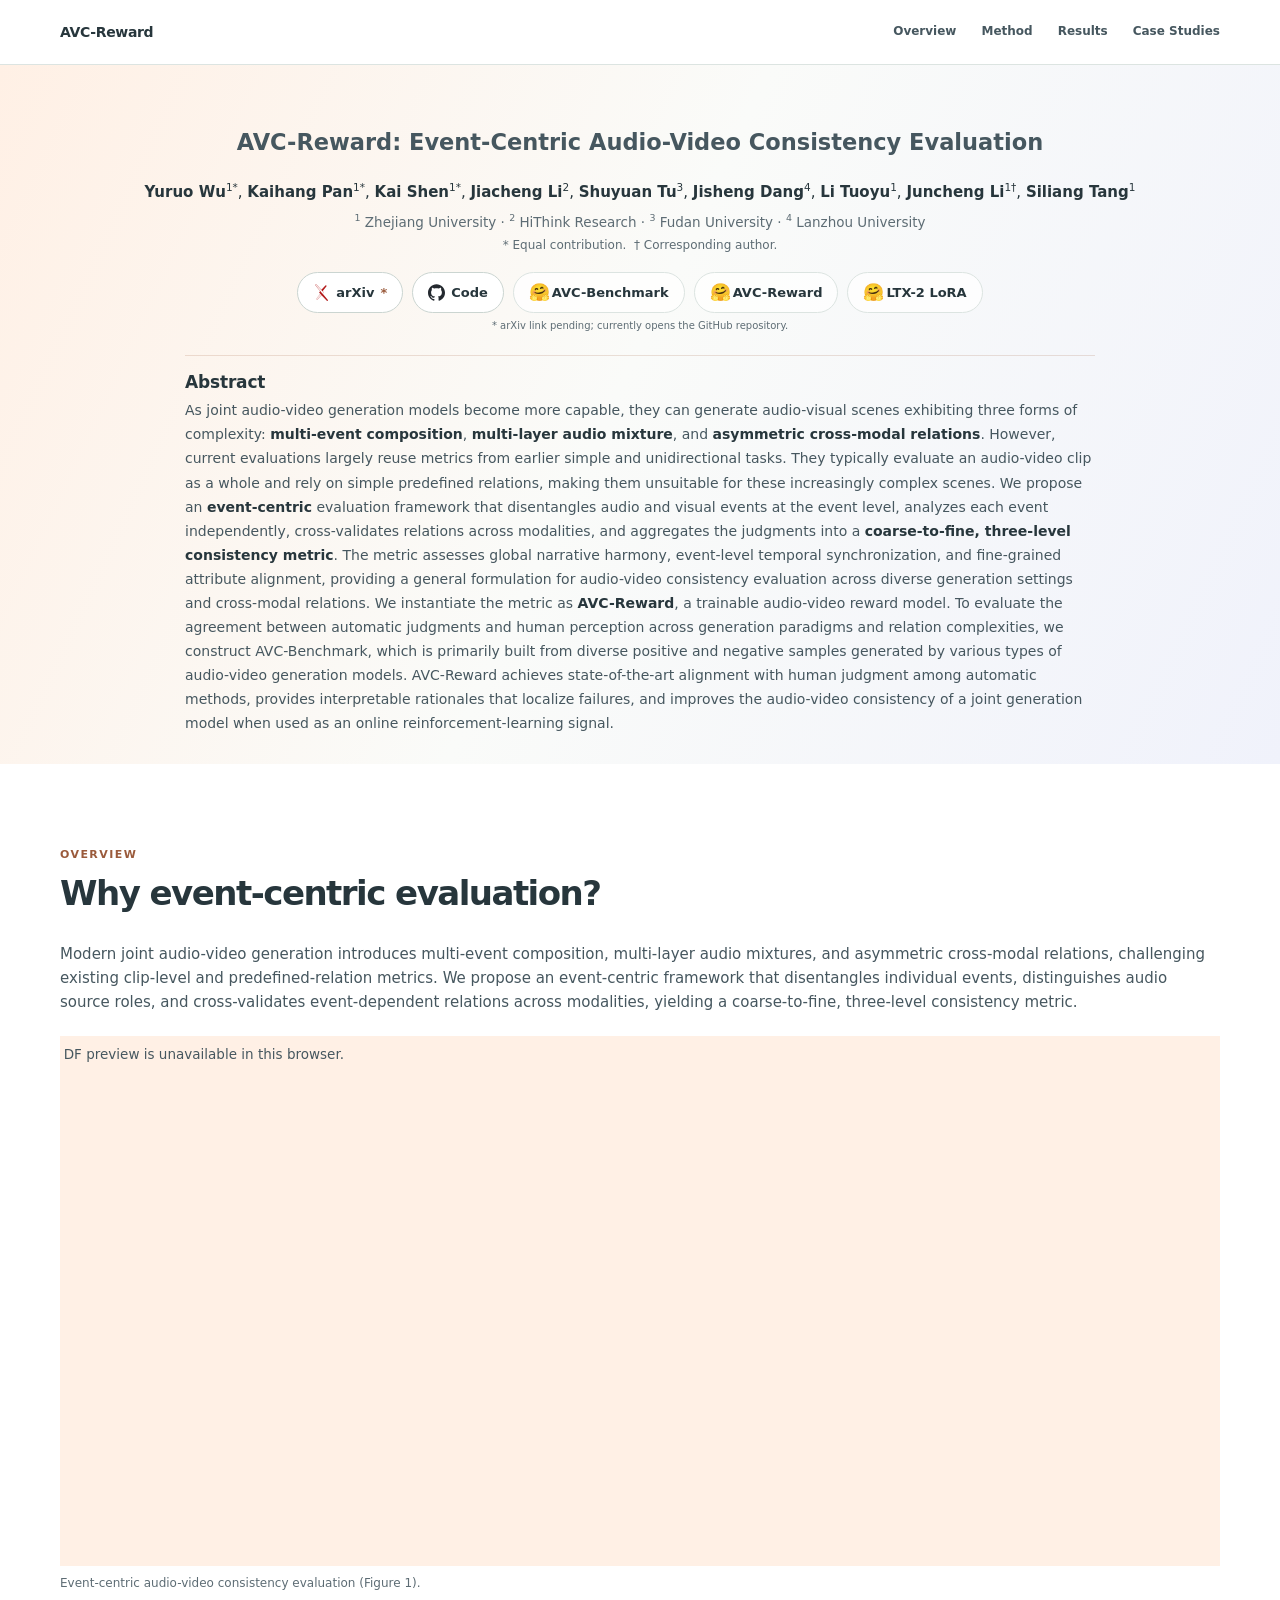
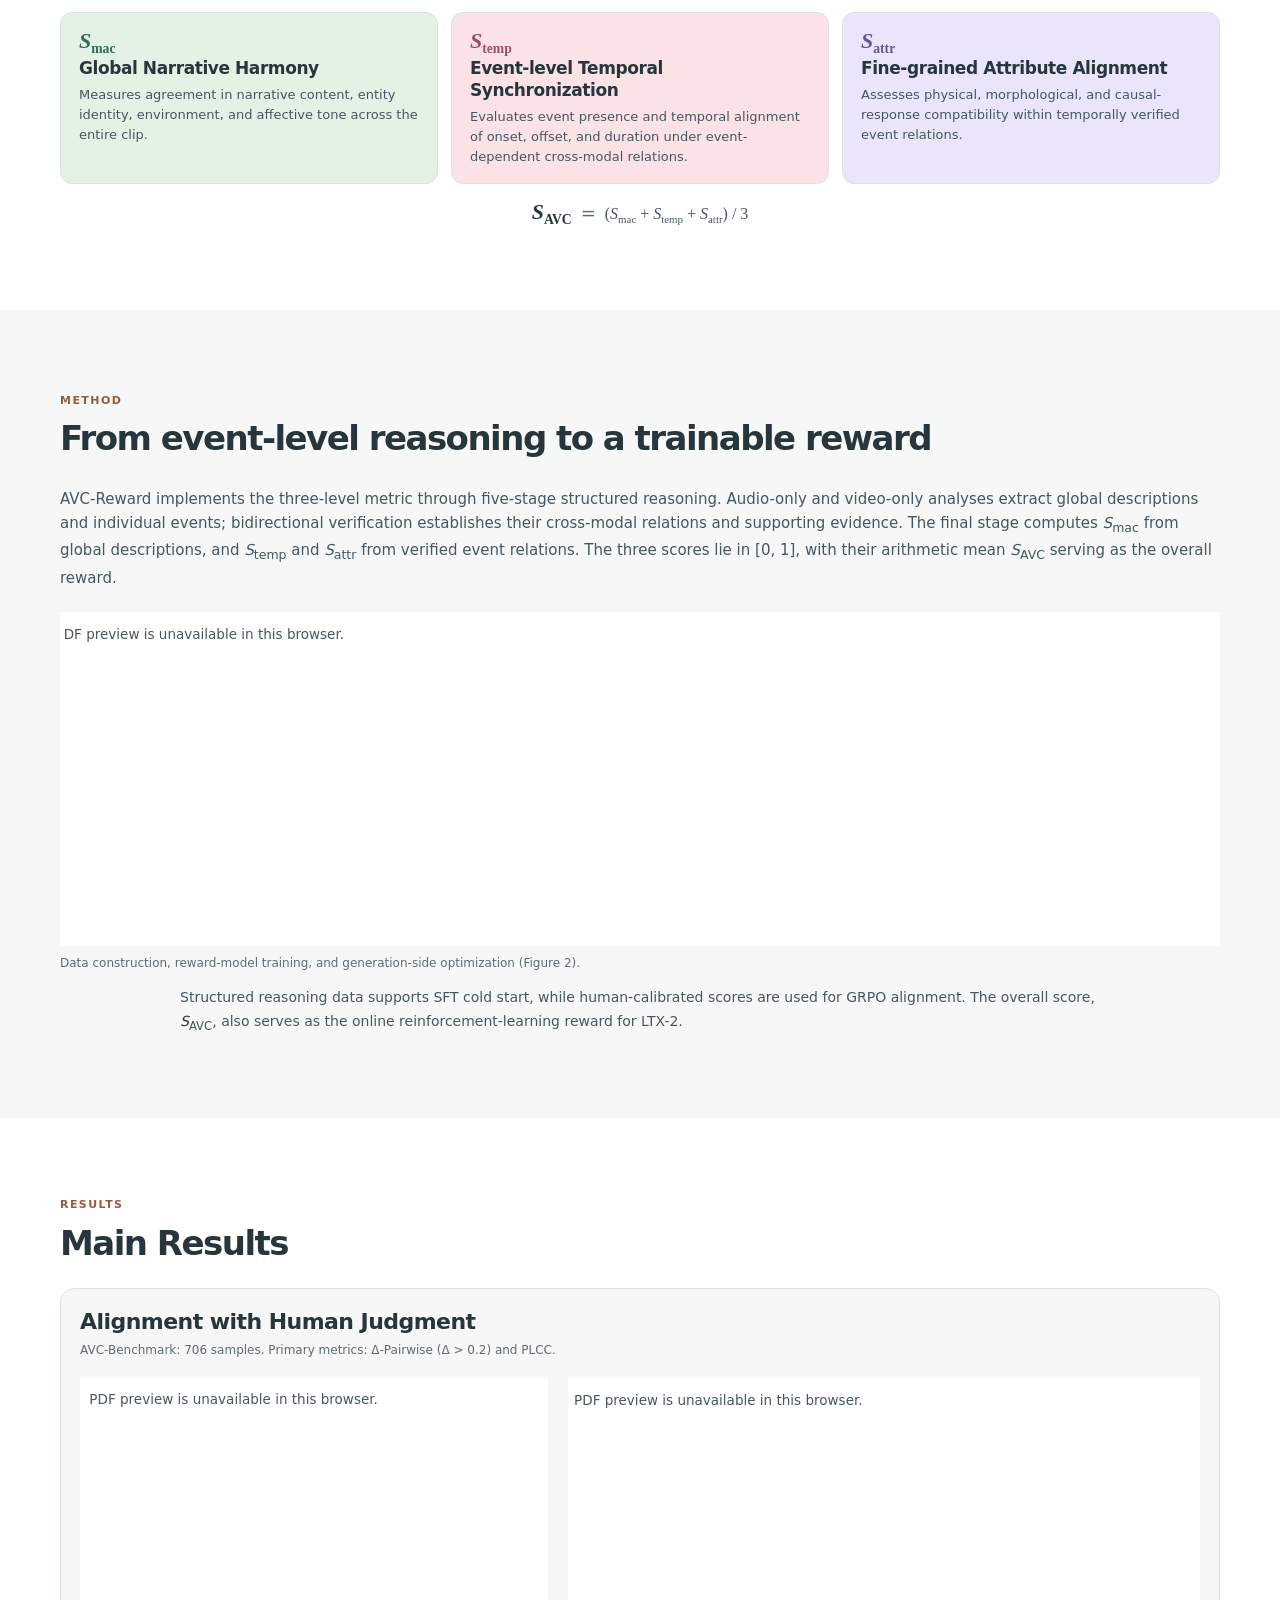
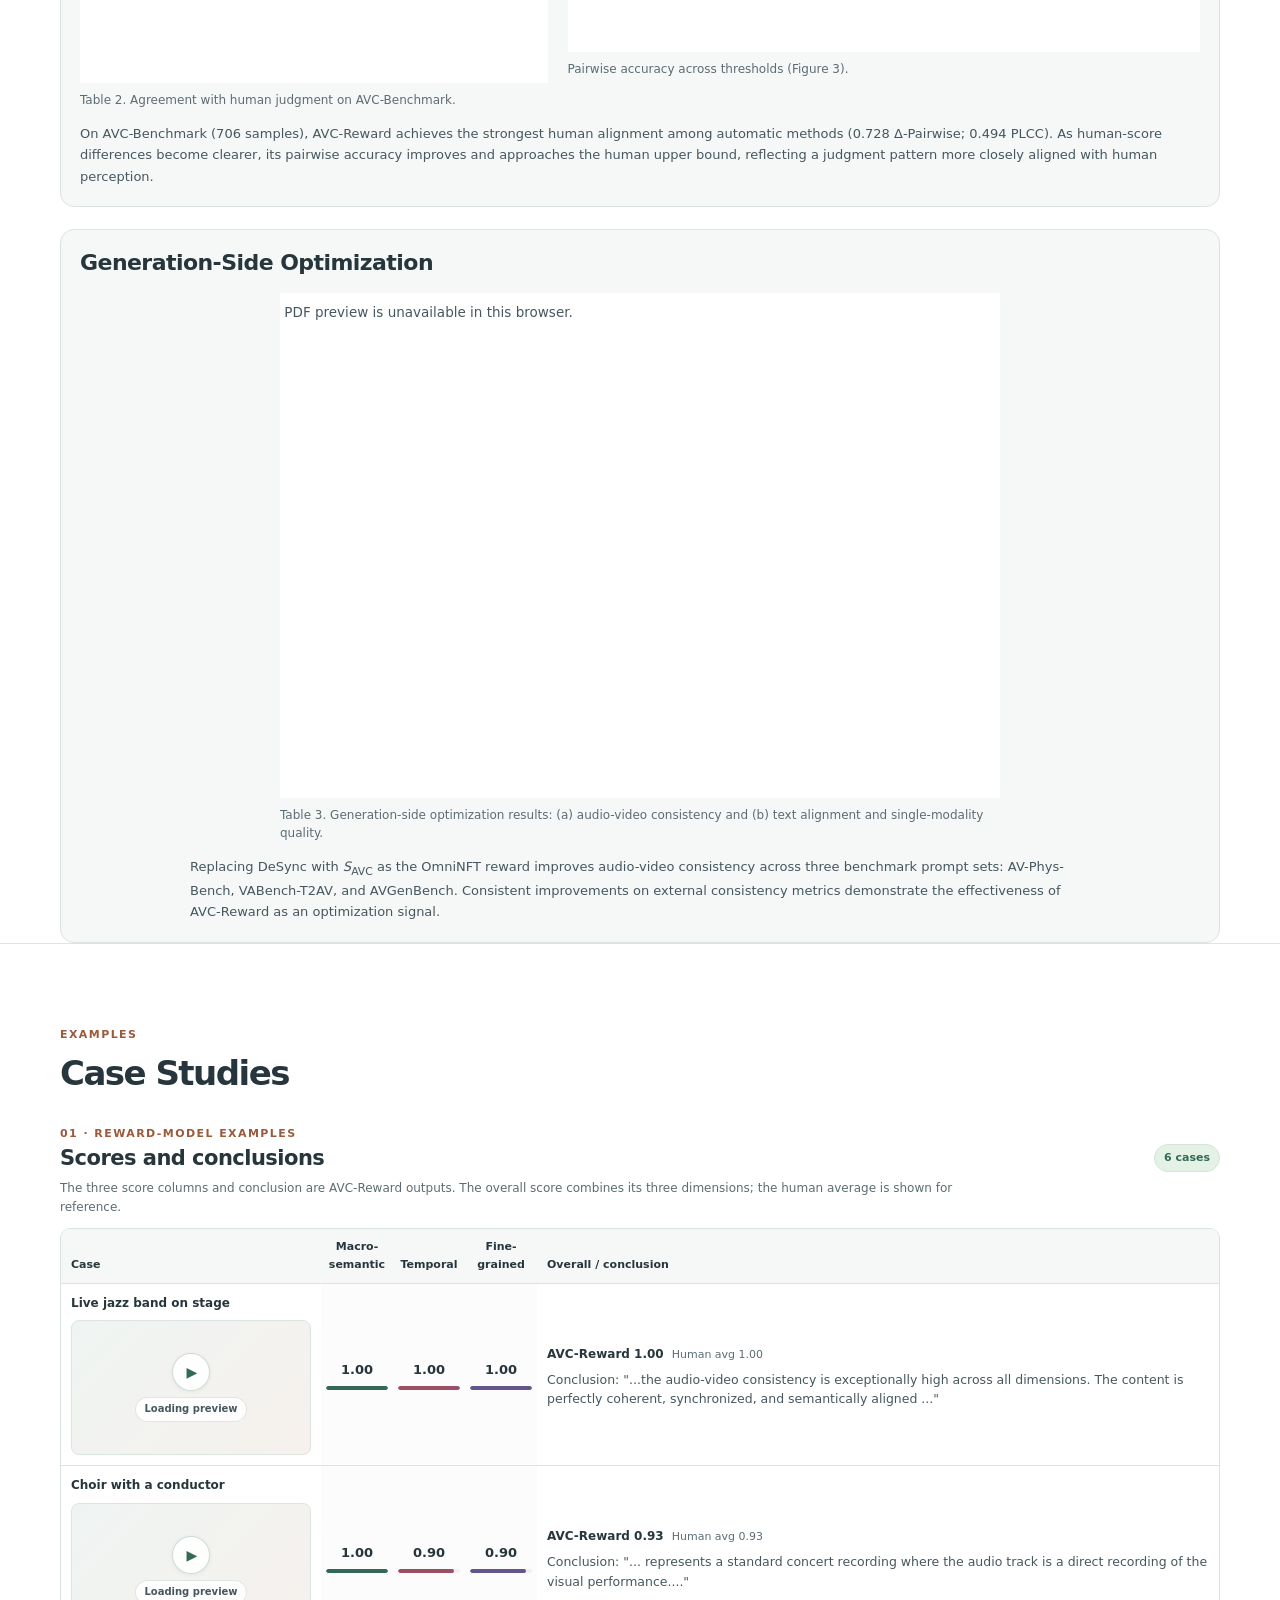
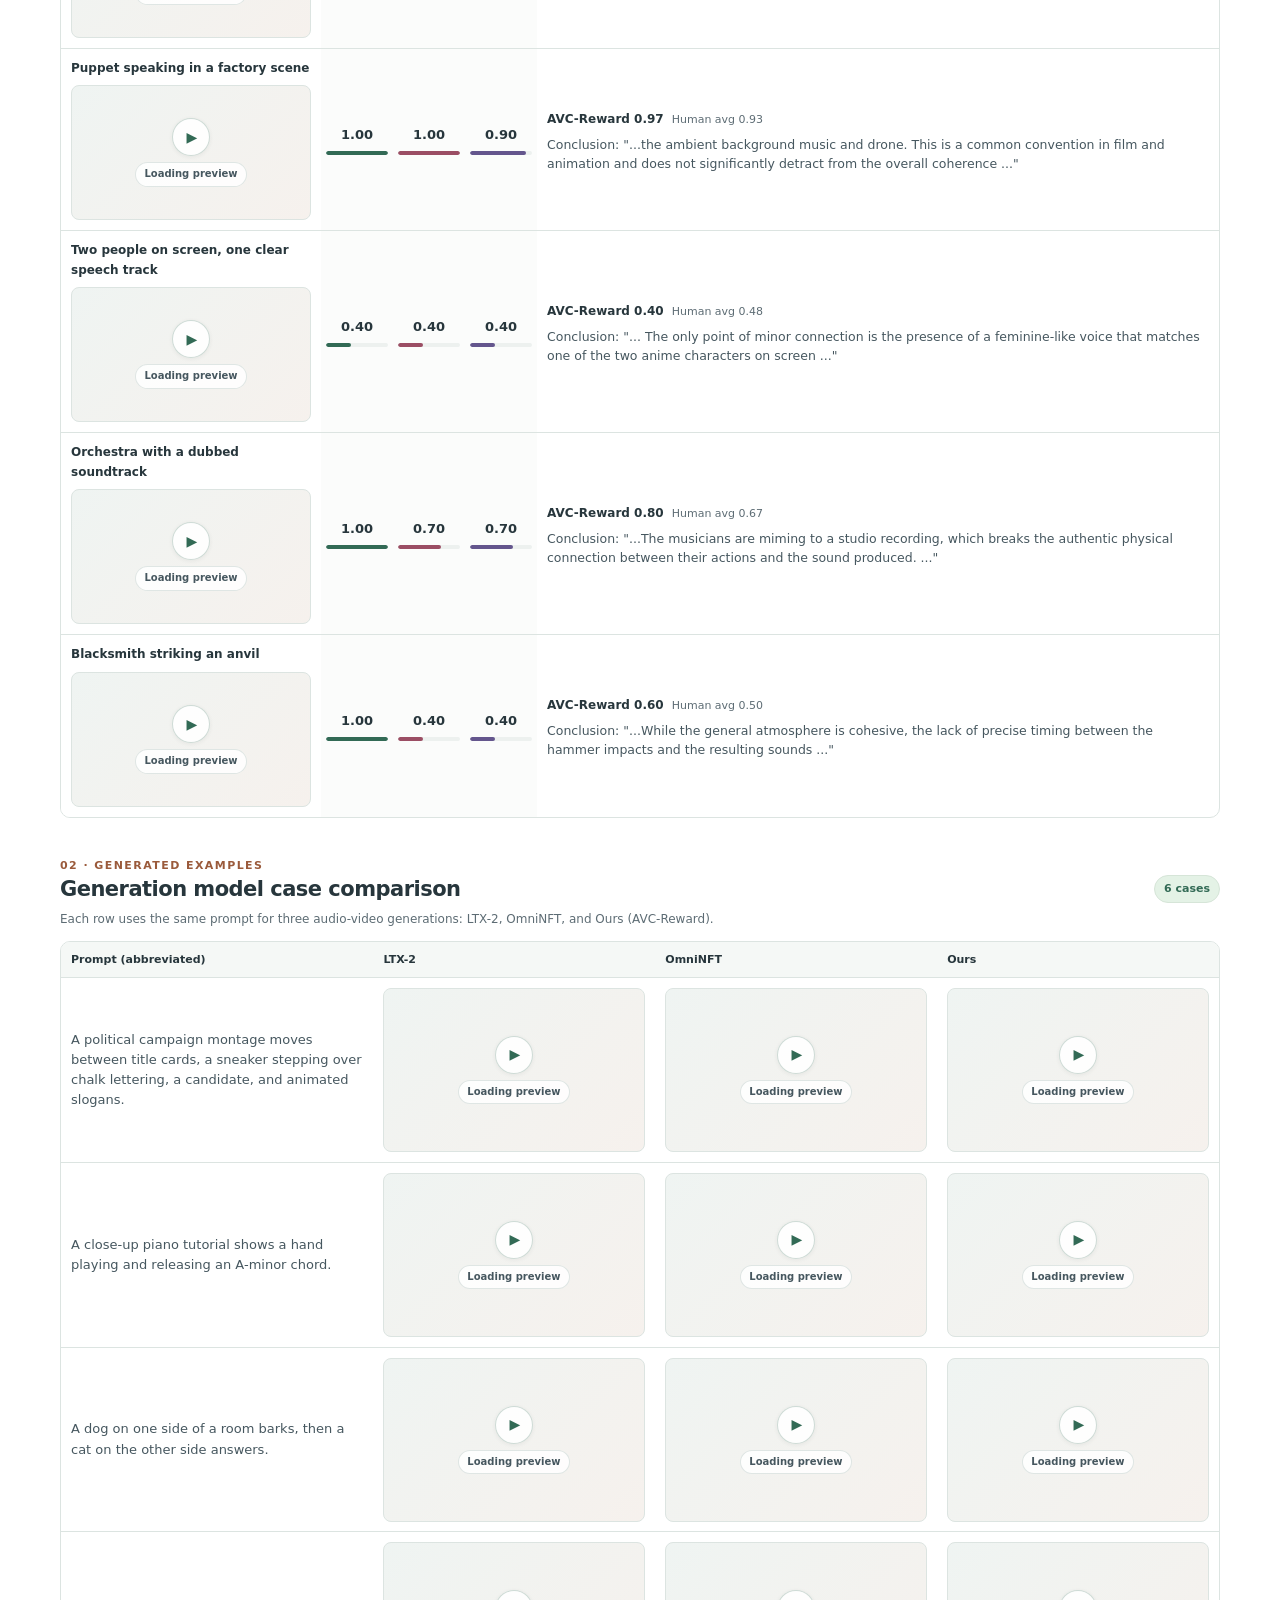
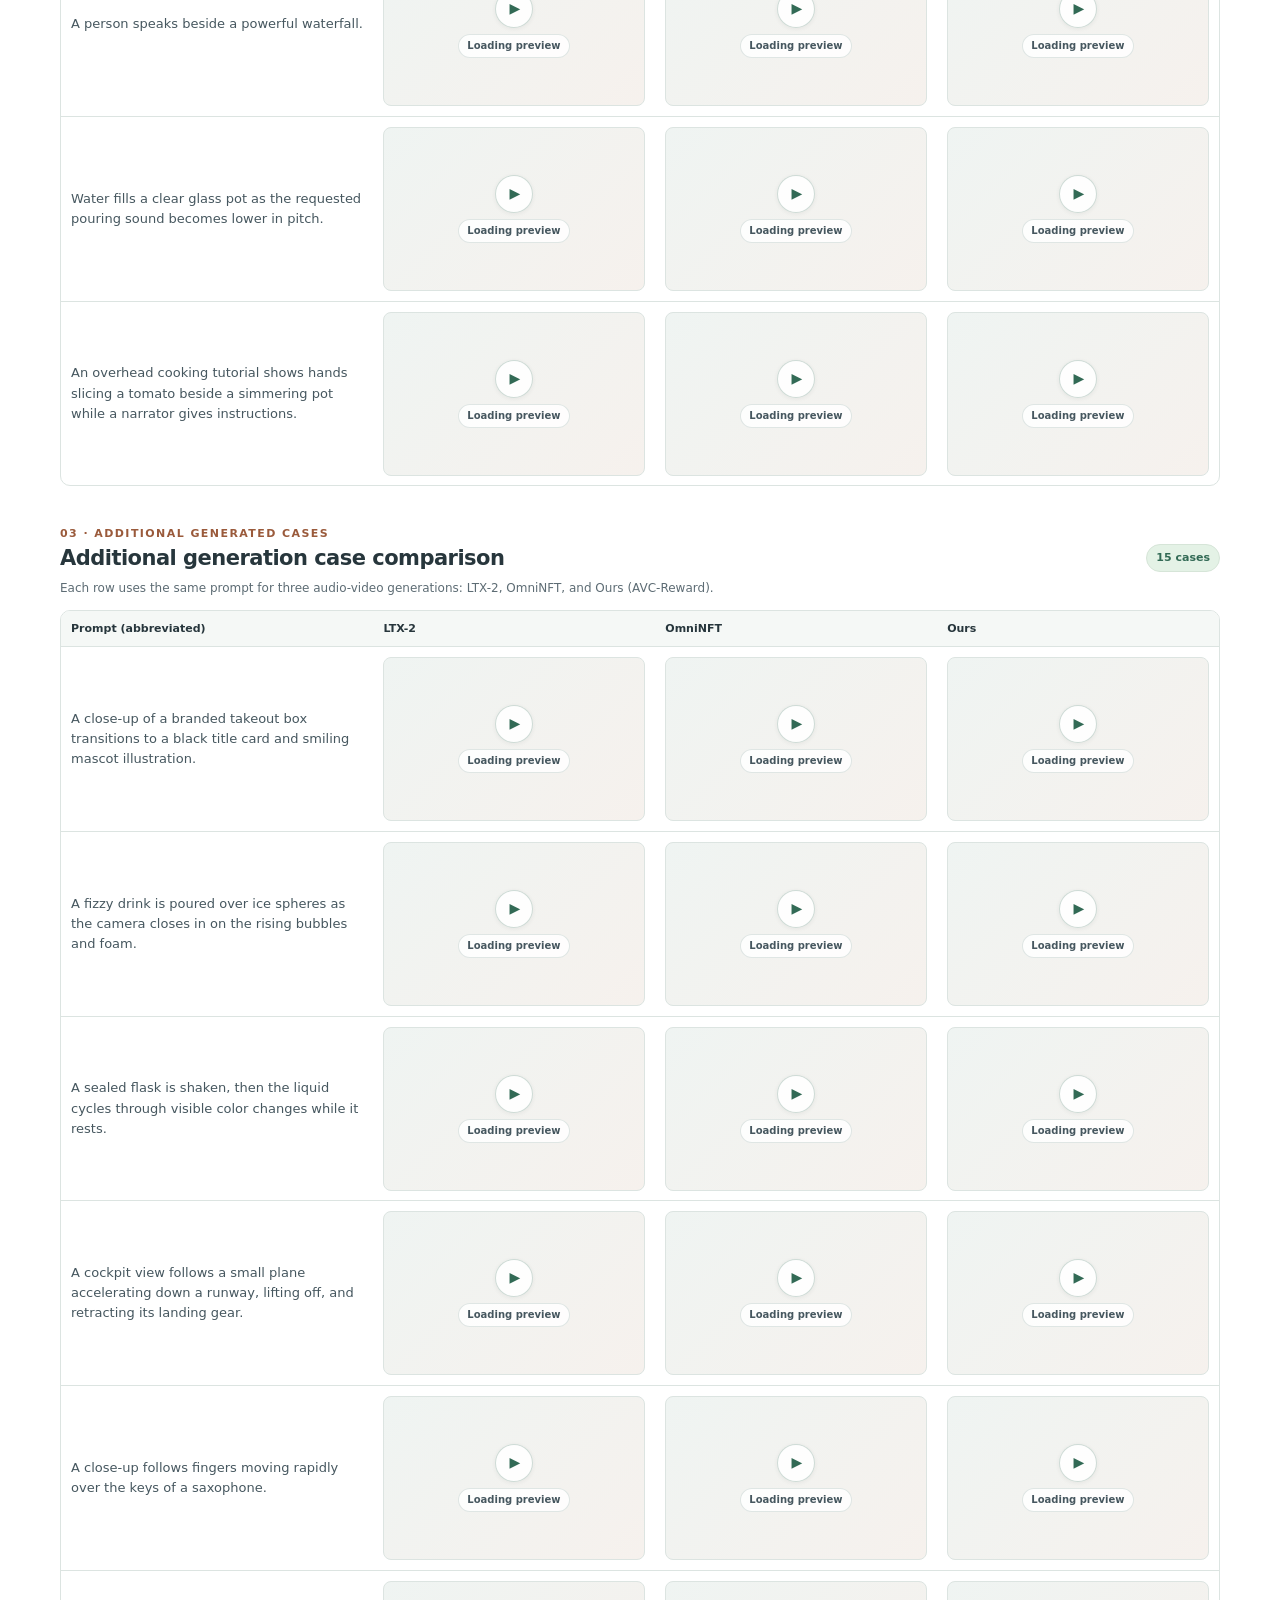
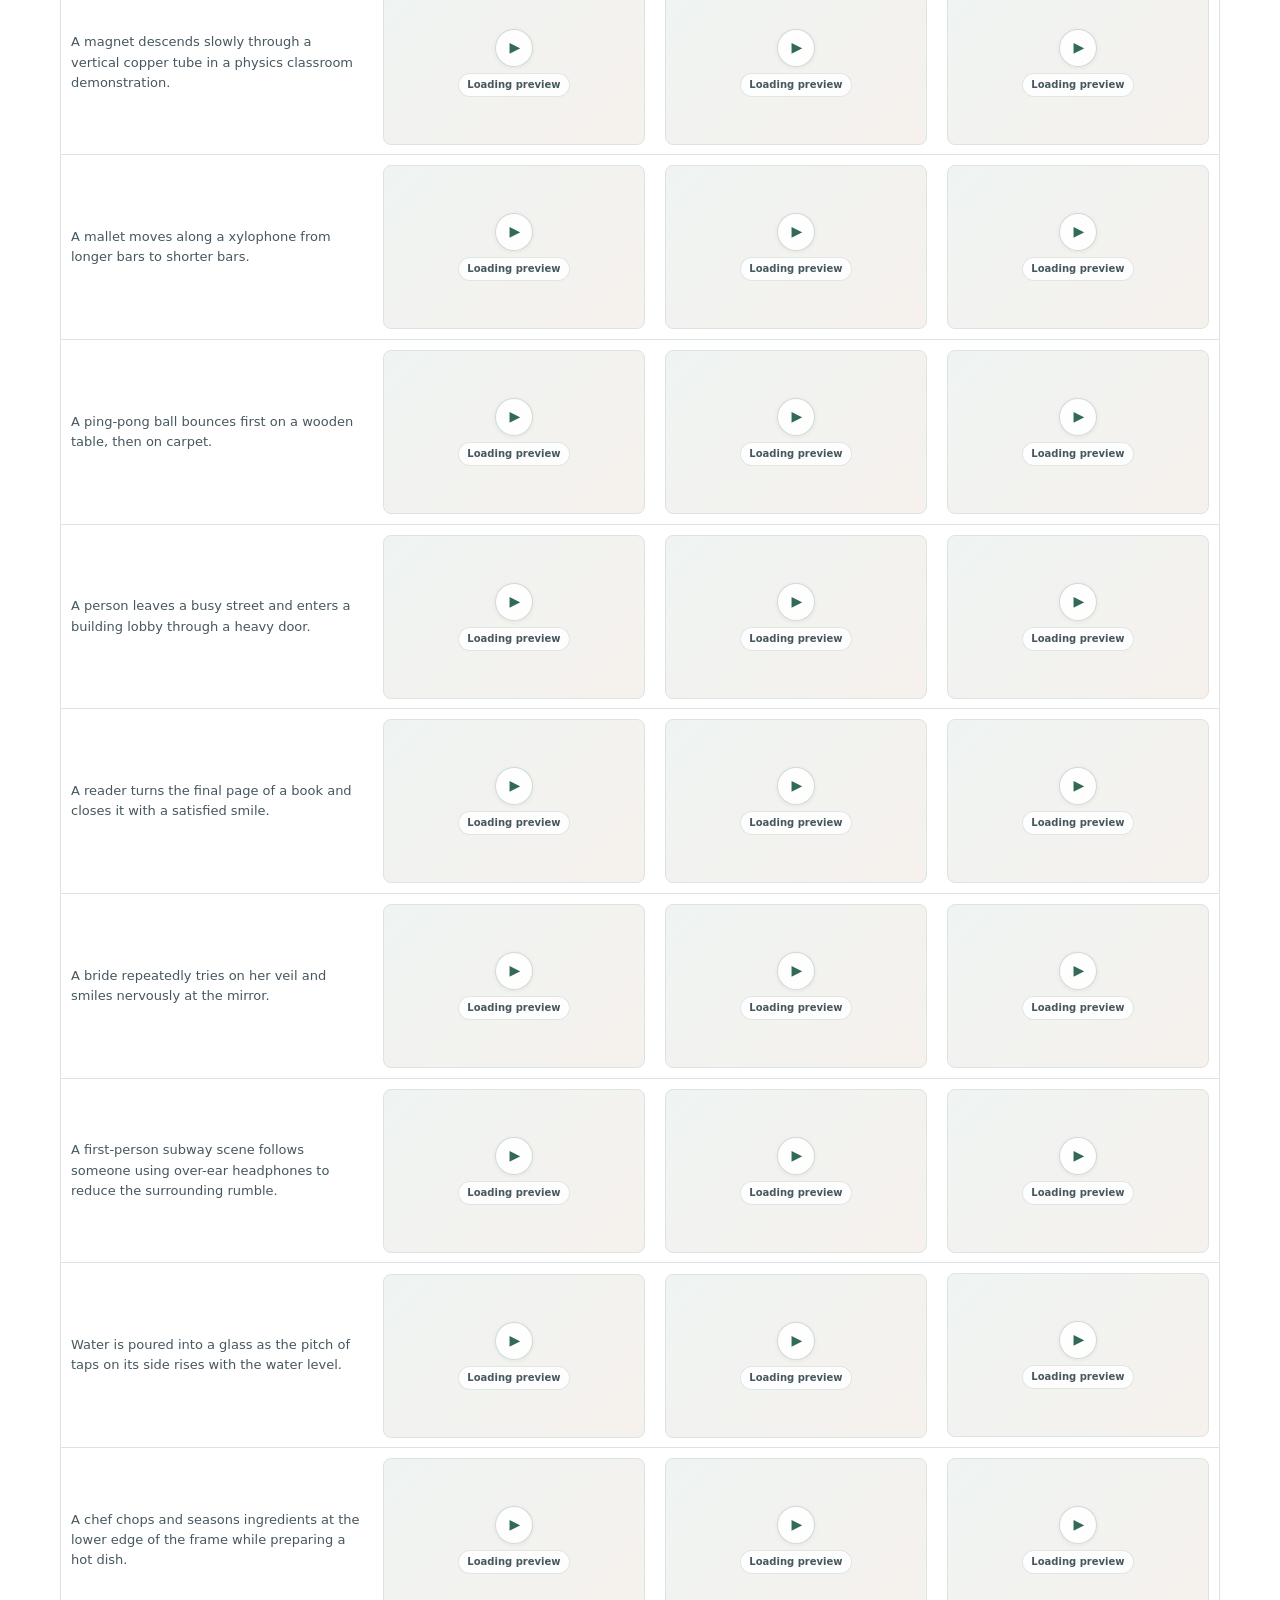
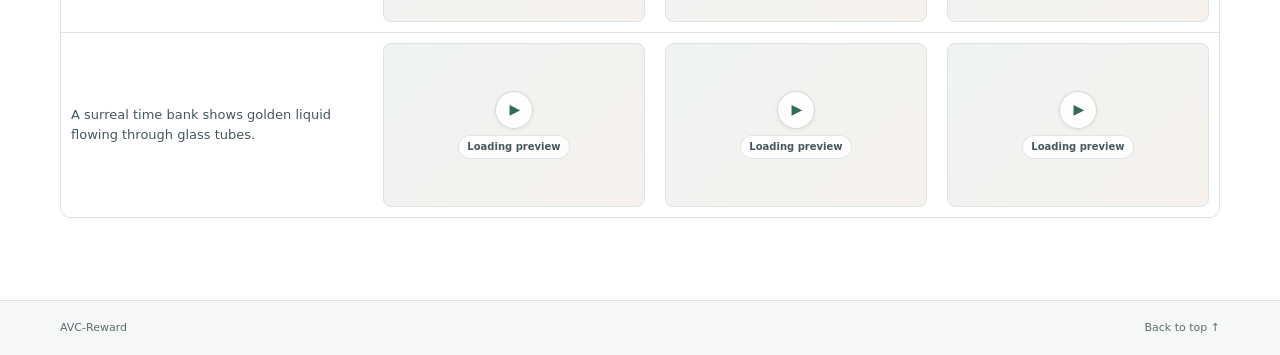
==== commit 16bbdb68: "fix svg" ====
--- a/index.html
+++ b/index.html
@@ -37,9 +37,9 @@
           <div class="hero-links" aria-label="Paper and project resources">
             <a class="resource-button resource-primary" href="https://github.com/Tsuki0512/AVC-Reward.git" title="arXiv link pending; currently opens the GitHub repository" aria-label="arXiv link pending; currently opens the GitHub repository" target="_blank" rel="noopener noreferrer"><svg class="resource-icon arxiv-icon" viewBox="0 0 24 24" aria-hidden="true"><path fill="currentColor" d="M3.8423 0a1.0037 1.0037 0 0 0-.922.6078c-.1536.3687-.0438.6275.2938 1.1113l6.9185 8.3597-1.0223 1.1058a1.0393 1.0393 0 0 0 .003 1.4229l1.2292 1.3135-5.4391 6.4444c-.2803.299-.4538.823-.2971 1.1986a1.0253 1.0253 0 0 0 .9585.635.9133.9133 0 0 0 .6891-.3405l5.783-6.126 7.4902 8.0051a.8527.8527 0 0 0 .6835.2597.9575.9575 0 0 0 .8777-.6138c.1577-.377-.017-.7502-.306-1.1407l-7.0518-8.3418 1.0632-1.13a.9626.9626 0 0 0 .0089-1.3165L4.6336.4639s-.3733-.4535-.768-.463zm0 .272h.0166c.2179.0052.4874.2715.5644.3639l.005.006.0052.0055 10.169 10.9905a.6915.6915 0 0 1-.0072.945l-1.0666 1.133-1.4982-1.7724-8.5994-10.39c-.3286-.472-.352-.6183-.2592-.841a.7307.7307 0 0 1 .6704-.4401Zm14.341 1.5701a.877.877 0 0 0-.6554.2418l-5.6962 6.1584 1.6944 1.8319 5.3089-6.5138c.3251-.4335.479-.6603.3247-1.0292a1.1205 1.1205 0 0 0-.9763-.689zm-7.6557 12.2823 1.3186 1.4135-5.7864 6.1295a.6494.6494 0 0 1-.4959.26.7516.7516 0 0 1-.706-.4669c-.1119-.2682.0359-.6864.2442-.9083l.0051-.0055.0047-.0055z"/></svg><span>arXiv</span><span class="pending-mark">*</span></a>
             <a class="resource-button resource-primary" href="https://github.com/Tsuki0512/AVC-Reward.git" target="_blank" rel="noopener noreferrer"><svg class="resource-icon github-icon" viewBox="0 0 24 24" aria-hidden="true"><path fill="currentColor" d="M12 .297c-6.63 0-12 5.373-12 12 0 5.303 3.438 9.8 8.205 11.385.6.113.82-.258.82-.577 0-.285-.01-1.04-.015-2.04-3.338.724-4.042-1.61-4.042-1.61C4.422 18.07 3.633 17.7 3.633 17.7c-1.087-.744.084-.729.084-.729 1.205.084 1.838 1.236 1.838 1.236 1.07 1.835 2.809 1.305 3.495.998.108-.776.417-1.305.76-1.605-2.665-.3-5.466-1.332-5.466-5.93 0-1.31.465-2.38 1.235-3.22-.135-.303-.54-1.523.105-3.176 0 0 1.005-.322 3.3 1.23.96-.267 1.98-.399 3-.405 1.02.006 2.04.138 3 .405 2.28-1.552 3.285-1.23 3.285-1.23.645 1.653.24 2.873.12 3.176.765.84 1.23 1.91 1.23 3.22 0 4.61-2.805 5.625-5.475 5.92.42.36.81 1.096.81 2.22 0 1.606-.015 2.896-.015 3.286 0 .315.21.69.825.57C20.565 22.092 24 17.592 24 12.297c0-6.627-5.373-12-12-12"/></svg><span>Code</span></a>
-            <a class="resource-button" href="https://huggingface.co/datasets/Tsuki0512/AVC-Benchmark" target="_blank" rel="noopener noreferrer"><img class="resource-icon hf-icon" src="assets/img/huggingface.svg" alt="" /><span>AVC-Benchmark</span></a>
-            <a class="resource-button" href="https://huggingface.co/Tsuki0512/AVC-Reward" target="_blank" rel="noopener noreferrer"><img class="resource-icon hf-icon" src="assets/img/huggingface.svg" alt="" /><span>AVC-Reward</span></a>
-            <a class="resource-button" href="https://huggingface.co/Tsuki0512/LTX-2-AVCReward-LoRA" target="_blank" rel="noopener noreferrer"><img class="resource-icon hf-icon" src="assets/img/huggingface.svg" alt="" /><span>LTX-2 LoRA</span></a>
+            <a class="resource-button" href="https://huggingface.co/datasets/Tsuki0512/AVC-Benchmark" target="_blank" rel="noopener noreferrer"><span class="resource-icon hf-icon" aria-hidden="true">🤗</span><span>AVC-Benchmark</span></a>
+            <a class="resource-button" href="https://huggingface.co/Tsuki0512/AVC-Reward" target="_blank" rel="noopener noreferrer"><span class="resource-icon hf-icon" aria-hidden="true">🤗</span><span>AVC-Reward</span></a>
+            <a class="resource-button" href="https://huggingface.co/Tsuki0512/LTX-2-AVCReward-LoRA" target="_blank" rel="noopener noreferrer"><span class="resource-icon hf-icon" aria-hidden="true">🤗</span><span>LTX-2 LoRA</span></a>
           </div>
           <p class="pending-note">* arXiv link pending; currently opens the GitHub repository.</p>
         </div>
--- a/assets/css/style.css
+++ b/assets/css/style.css
@@ -57,7 +57,7 @@
 .resource-icon { display: block; width: 17px; height: 17px; flex: 0 0 auto; }
 .arxiv-icon { color: #B31B1B; }
 .github-icon { color: #24292F; }
-.hf-icon { width: 18px; height: 18px; }
+.hf-icon { font-size: 17px; line-height: 1; text-align: center; }
 .pending-mark { color: var(--apricot-strong); }
 .pending-note { margin: 5px 0 0; color: var(--muted); font-size: 10px; }
 .abstract-wrap { padding-top: 21px; padding-bottom: 29px; }
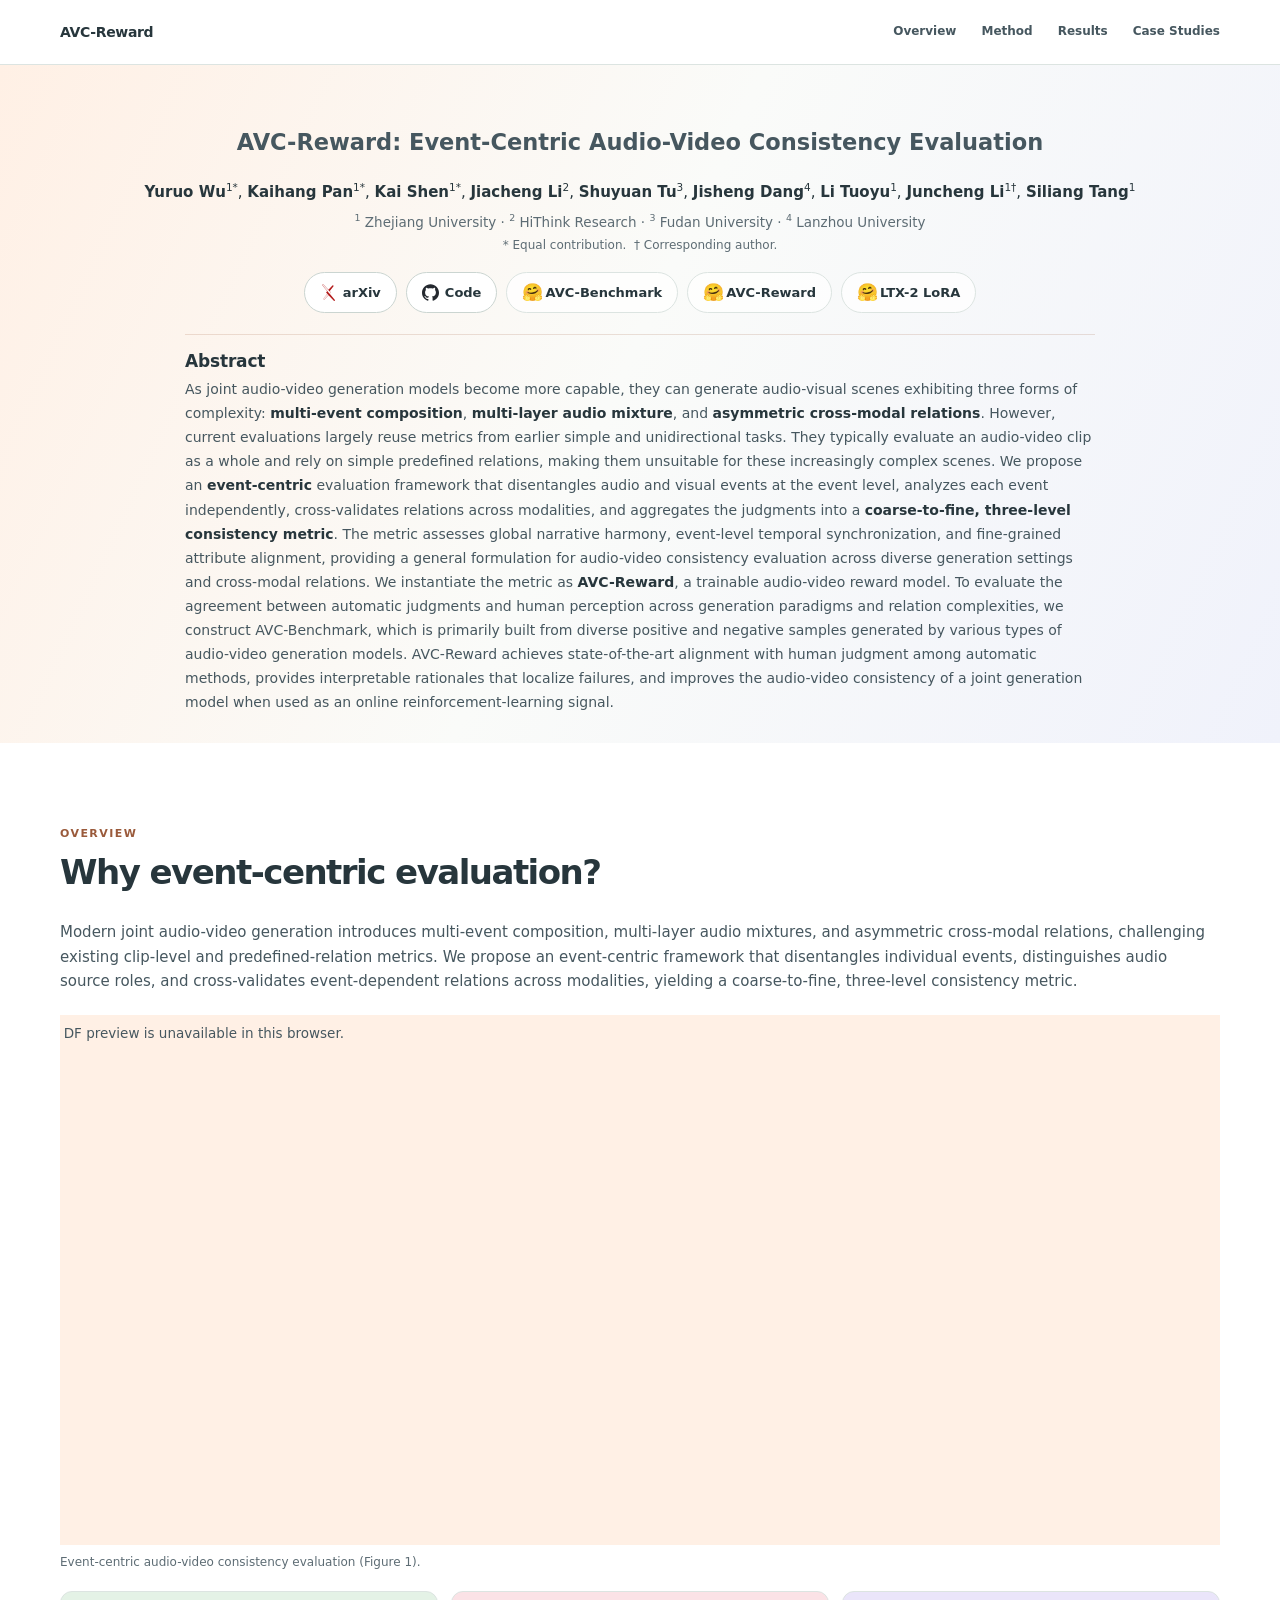
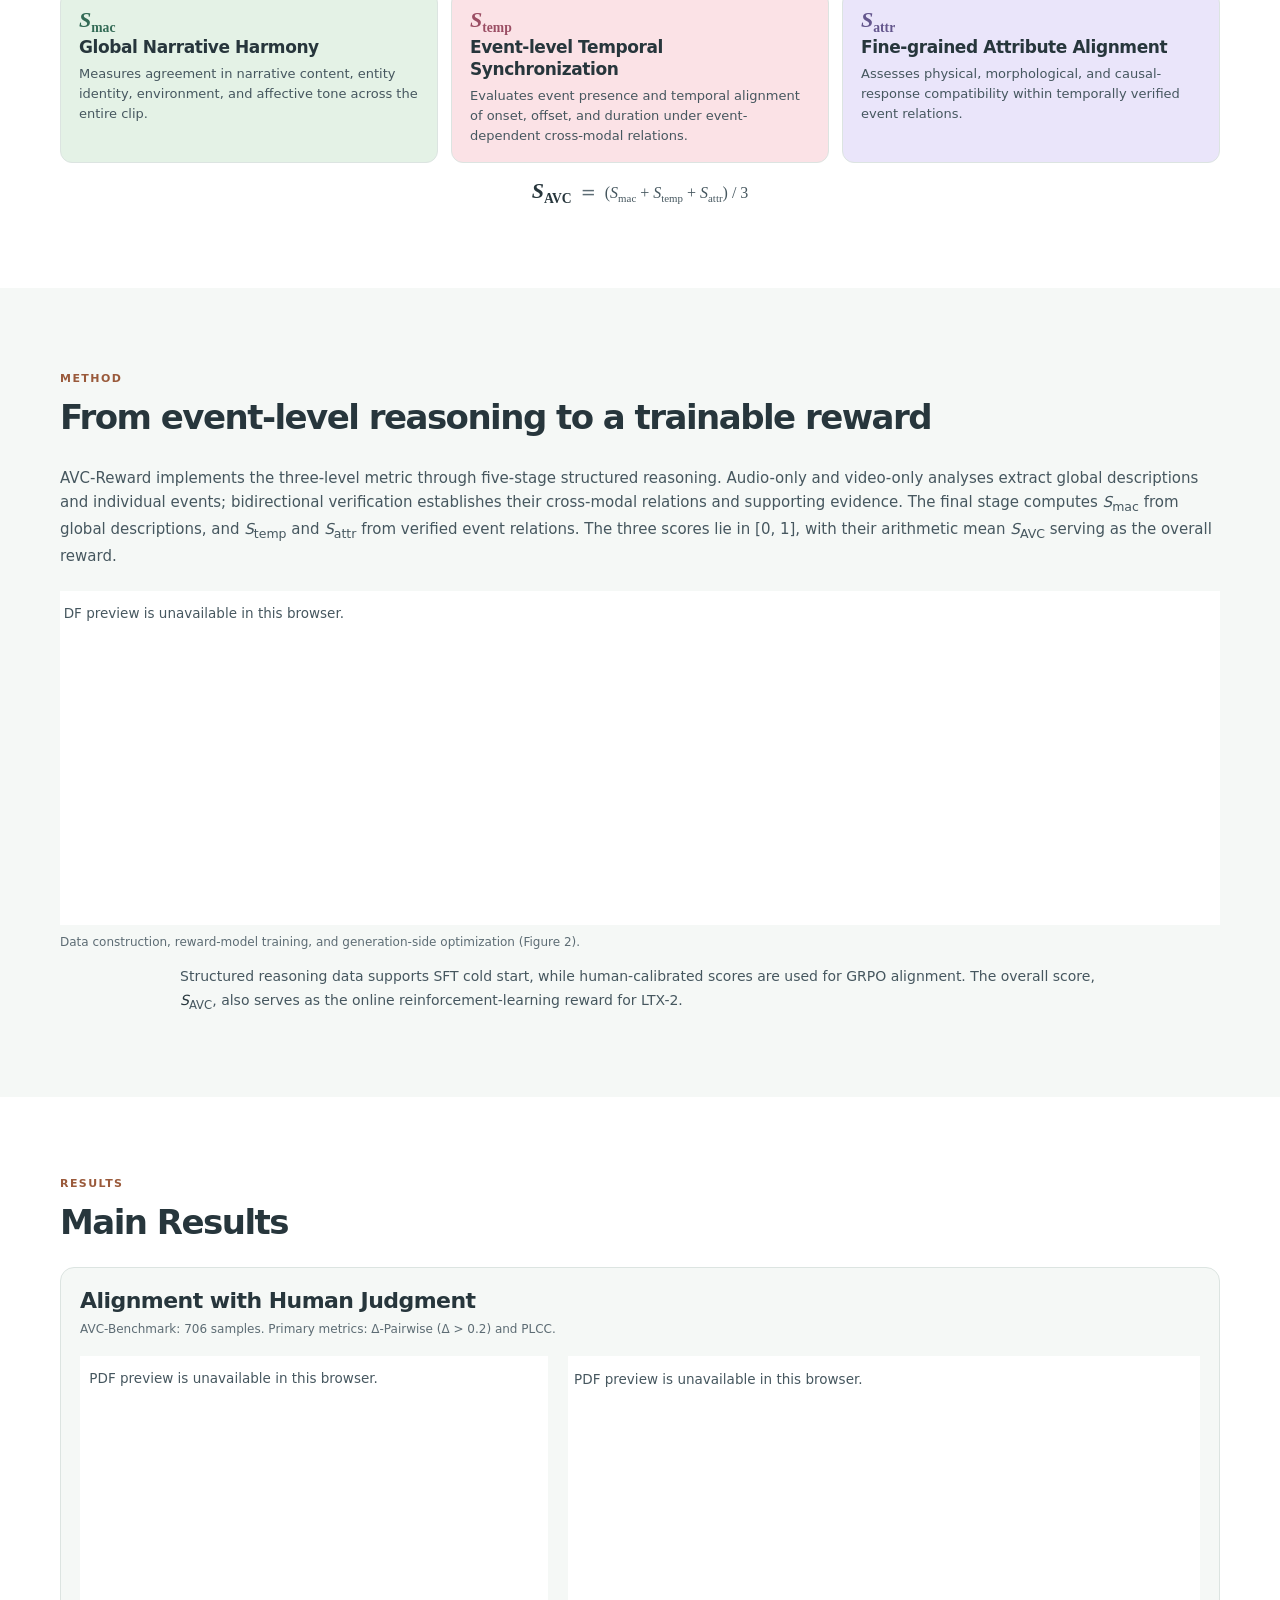
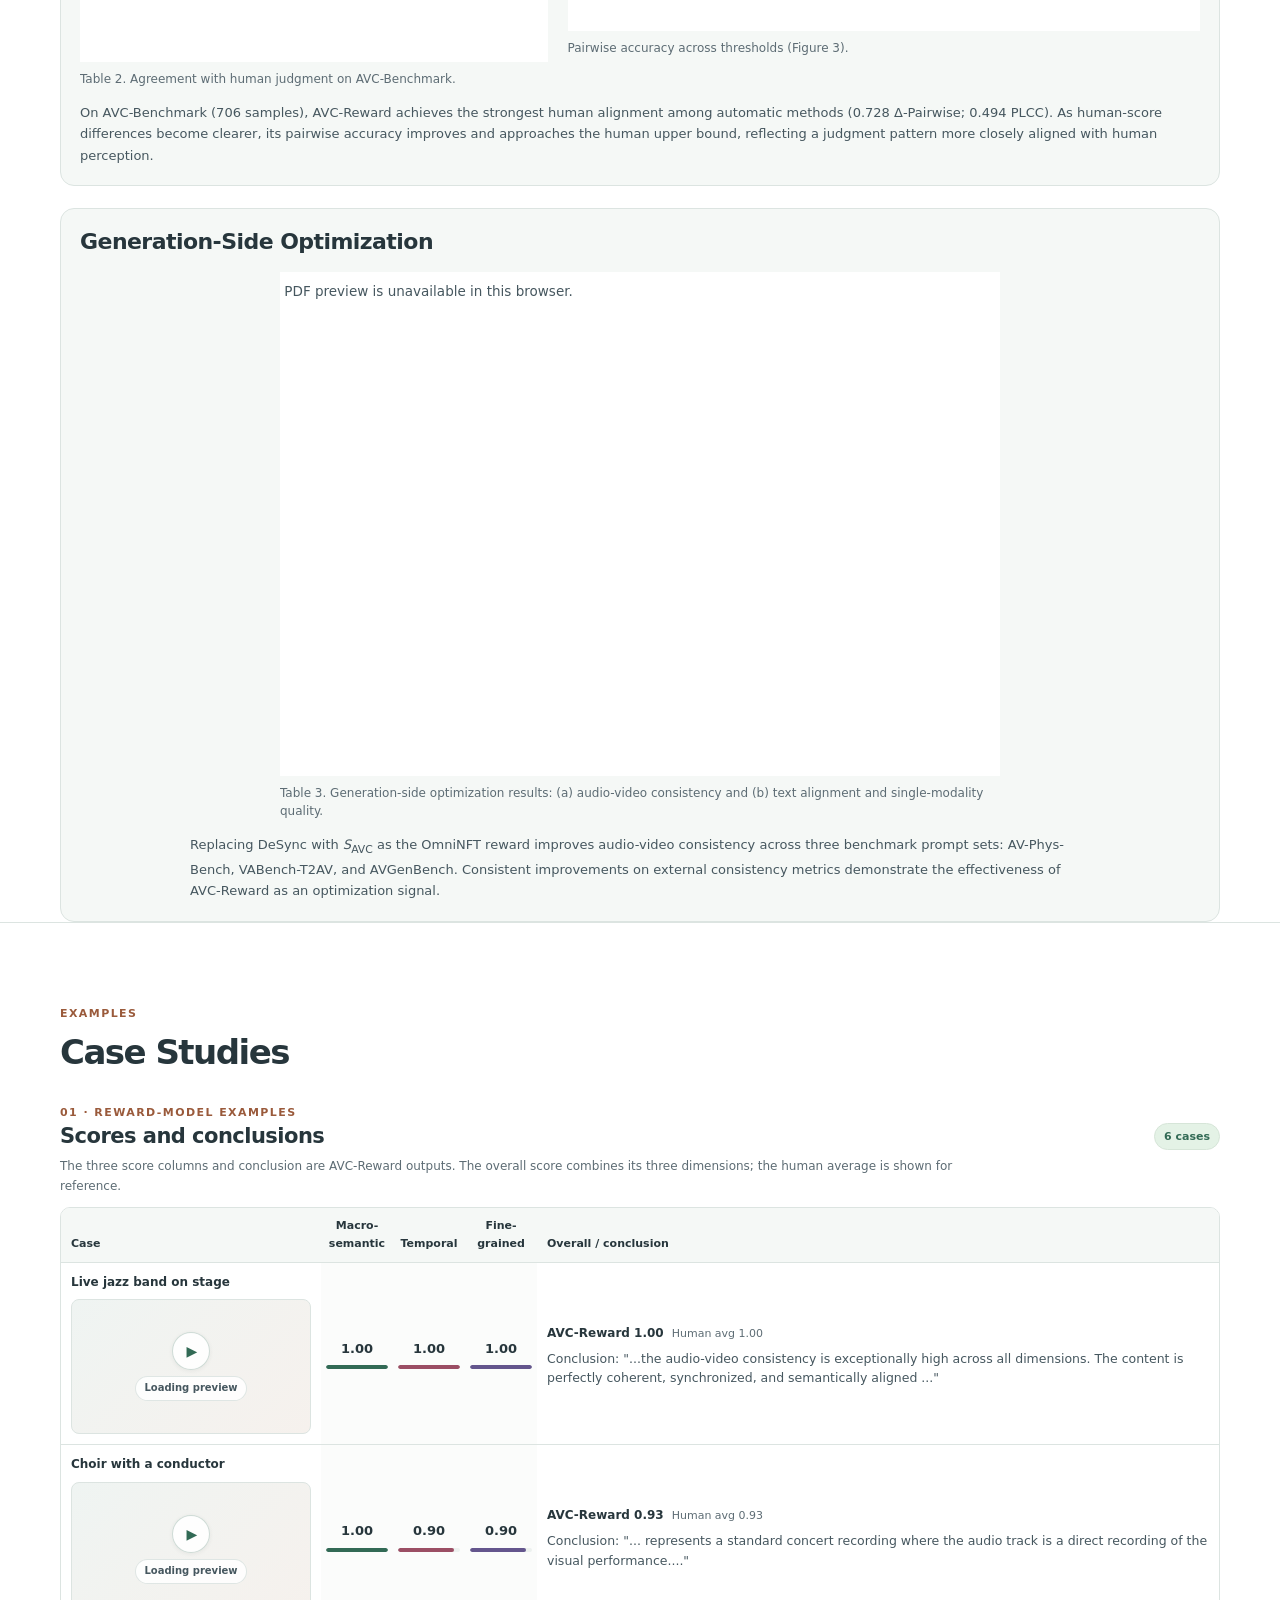
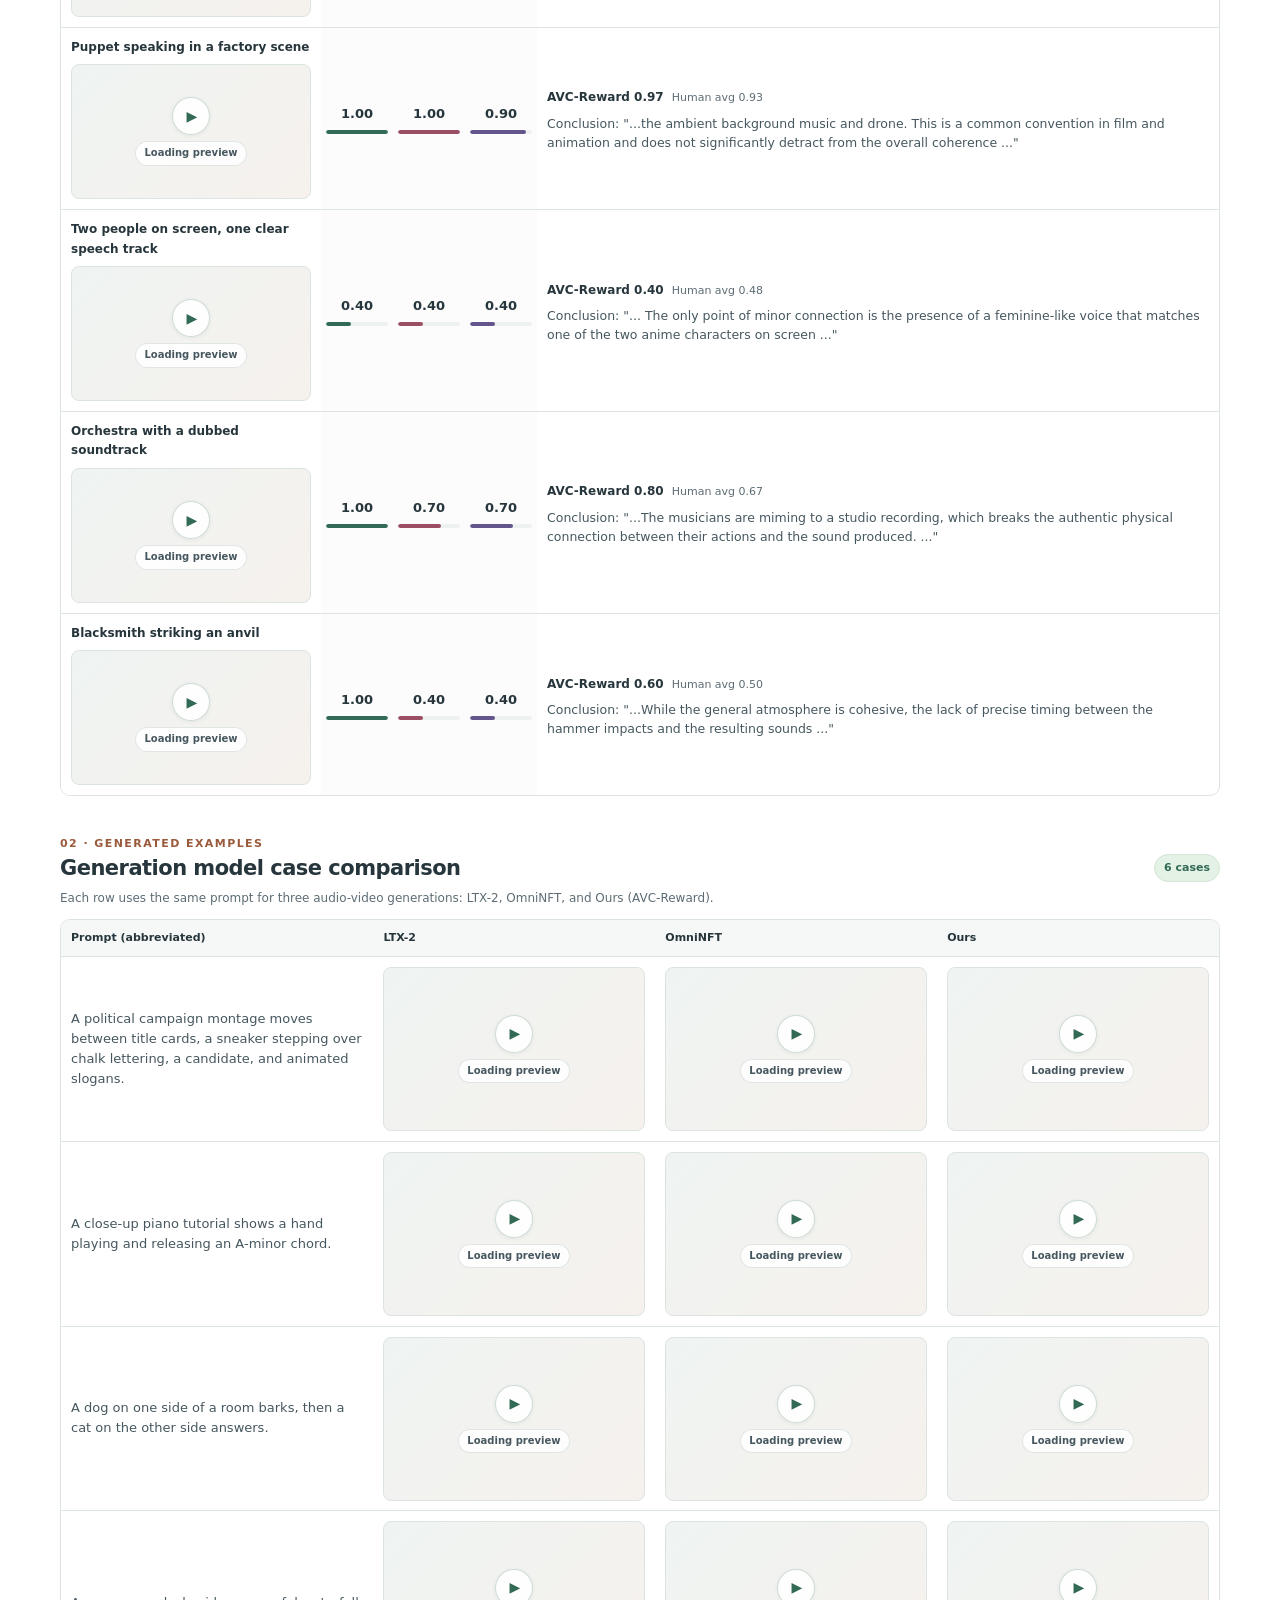
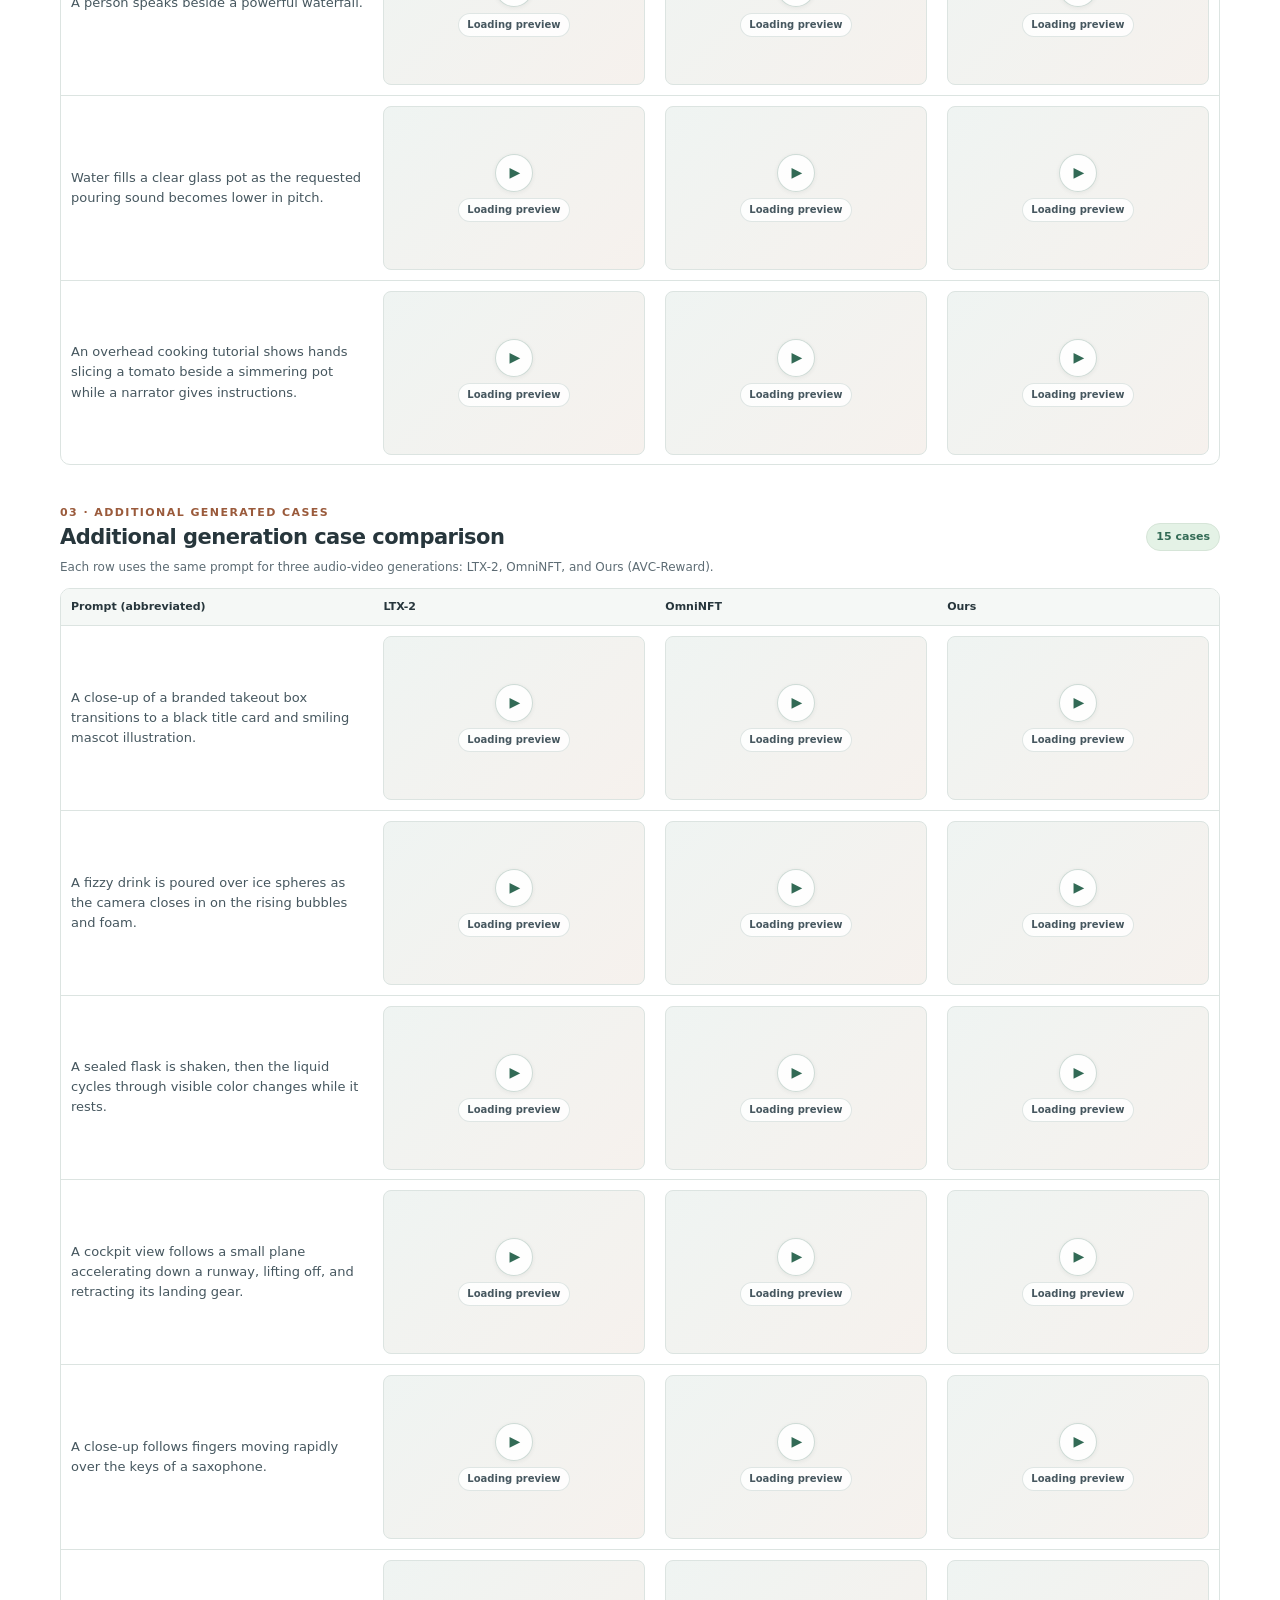
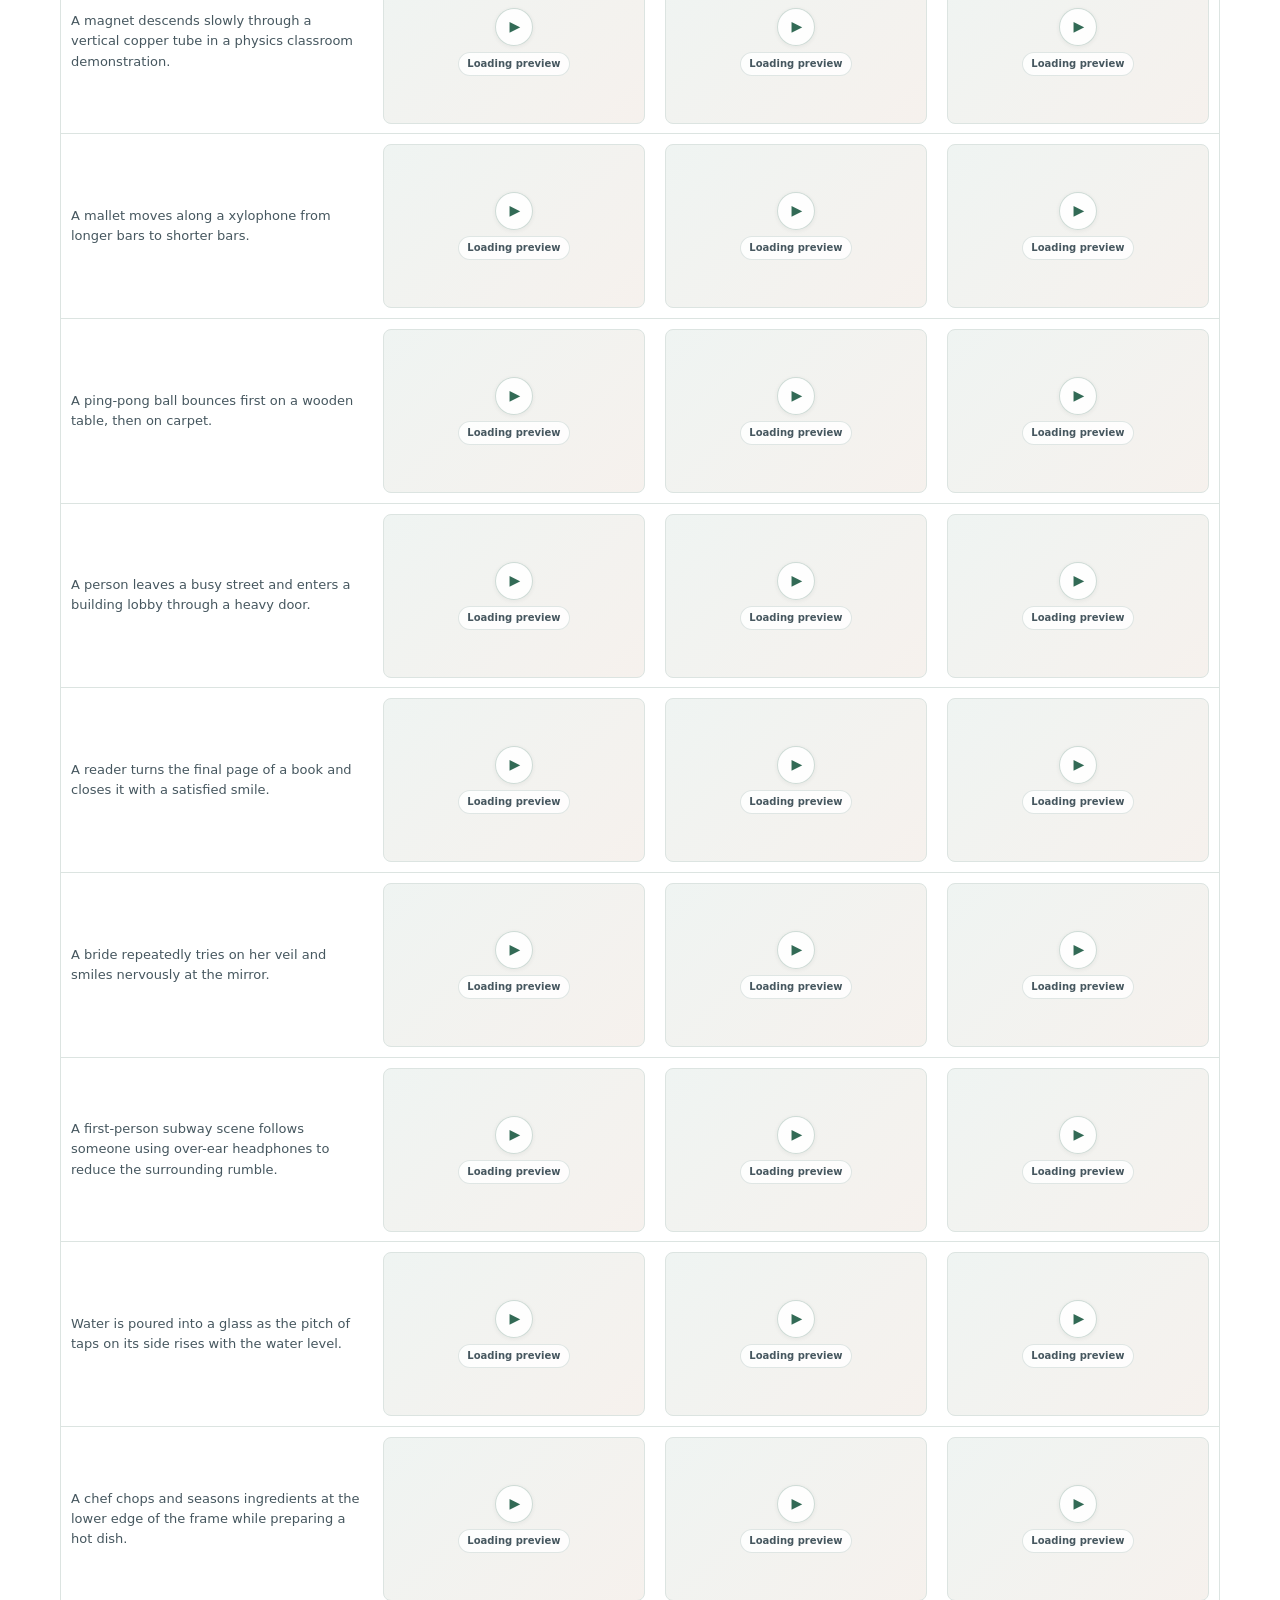
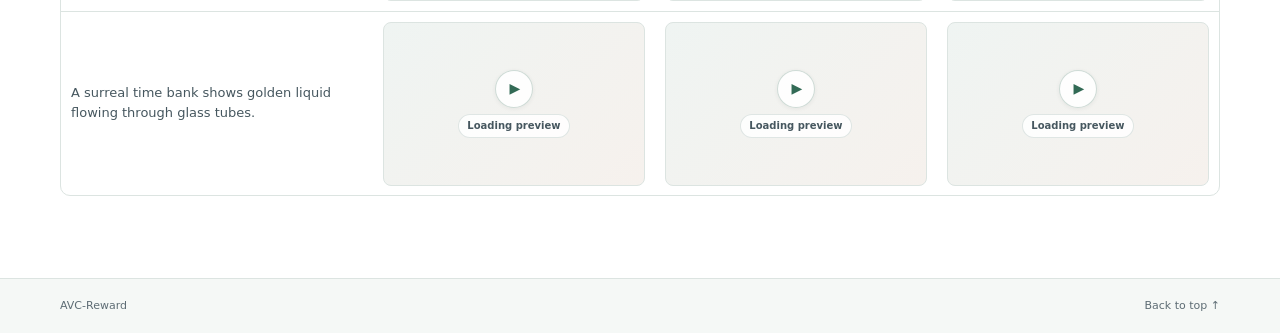
==== commit ef9a37b4: "add arxiv" ====
--- a/index.html
+++ b/index.html
@@ -35,13 +35,12 @@
           <p class="affiliations"><sup>1</sup> Zhejiang University <span>&middot;</span> <sup>2</sup> HiThink Research <span>&middot;</span> <sup>3</sup> Fudan University <span>&middot;</span> <sup>4</sup> Lanzhou University</p>
           <p class="author-notes">* Equal contribution. &nbsp;&dagger; Corresponding author.</p>
           <div class="hero-links" aria-label="Paper and project resources">
-            <a class="resource-button resource-primary" href="https://github.com/Tsuki0512/AVC-Reward.git" title="arXiv link pending; currently opens the GitHub repository" aria-label="arXiv link pending; currently opens the GitHub repository" target="_blank" rel="noopener noreferrer"><svg class="resource-icon arxiv-icon" viewBox="0 0 24 24" aria-hidden="true"><path fill="currentColor" d="M3.8423 0a1.0037 1.0037 0 0 0-.922.6078c-.1536.3687-.0438.6275.2938 1.1113l6.9185 8.3597-1.0223 1.1058a1.0393 1.0393 0 0 0 .003 1.4229l1.2292 1.3135-5.4391 6.4444c-.2803.299-.4538.823-.2971 1.1986a1.0253 1.0253 0 0 0 .9585.635.9133.9133 0 0 0 .6891-.3405l5.783-6.126 7.4902 8.0051a.8527.8527 0 0 0 .6835.2597.9575.9575 0 0 0 .8777-.6138c.1577-.377-.017-.7502-.306-1.1407l-7.0518-8.3418 1.0632-1.13a.9626.9626 0 0 0 .0089-1.3165L4.6336.4639s-.3733-.4535-.768-.463zm0 .272h.0166c.2179.0052.4874.2715.5644.3639l.005.006.0052.0055 10.169 10.9905a.6915.6915 0 0 1-.0072.945l-1.0666 1.133-1.4982-1.7724-8.5994-10.39c-.3286-.472-.352-.6183-.2592-.841a.7307.7307 0 0 1 .6704-.4401Zm14.341 1.5701a.877.877 0 0 0-.6554.2418l-5.6962 6.1584 1.6944 1.8319 5.3089-6.5138c.3251-.4335.479-.6603.3247-1.0292a1.1205 1.1205 0 0 0-.9763-.689zm-7.6557 12.2823 1.3186 1.4135-5.7864 6.1295a.6494.6494 0 0 1-.4959.26.7516.7516 0 0 1-.706-.4669c-.1119-.2682.0359-.6864.2442-.9083l.0051-.0055.0047-.0055z"/></svg><span>arXiv</span><span class="pending-mark">*</span></a>
+            <a class="resource-button resource-primary" href="https://arxiv.org/abs/2610.22321" title="View the AVC-Reward paper on arXiv" aria-label="View the AVC-Reward paper on arXiv" target="_blank" rel="noopener noreferrer"><svg class="resource-icon arxiv-icon" viewBox="0 0 24 24" aria-hidden="true"><path fill="currentColor" d="M3.8423 0a1.0037 1.0037 0 0 0-.922.6078c-.1536.3687-.0438.6275.2938 1.1113l6.9185 8.3597-1.0223 1.1058a1.0393 1.0393 0 0 0 .003 1.4229l1.2292 1.3135-5.4391 6.4444c-.2803.299-.4538.823-.2971 1.1986a1.0253 1.0253 0 0 0 .9585.635.9133.9133 0 0 0 .6891-.3405l5.783-6.126 7.4902 8.0051a.8527.8527 0 0 0 .6835.2597.9575.9575 0 0 0 .8777-.6138c.1577-.377-.017-.7502-.306-1.1407l-7.0518-8.3418 1.0632-1.13a.9626.9626 0 0 0 .0089-1.3165L4.6336.4639s-.3733-.4535-.768-.463zm0 .272h.0166c.2179.0052.4874.2715.5644.3639l.005.006.0052.0055 10.169 10.9905a.6915.6915 0 0 1-.0072.945l-1.0666 1.133-1.4982-1.7724-8.5994-10.39c-.3286-.472-.352-.6183-.2592-.841a.7307.7307 0 0 1 .6704-.4401Zm14.341 1.5701a.877.877 0 0 0-.6554.2418l-5.6962 6.1584 1.6944 1.8319 5.3089-6.5138c.3251-.4335.479-.6603.3247-1.0292a1.1205 1.1205 0 0 0-.9763-.689zm-7.6557 12.2823 1.3186 1.4135-5.7864 6.1295a.6494.6494 0 0 1-.4959.26.7516.7516 0 0 1-.706-.4669c-.1119-.2682.0359-.6864.2442-.9083l.0051-.0055.0047-.0055z"/></svg><span>arXiv</span></a>
             <a class="resource-button resource-primary" href="https://github.com/Tsuki0512/AVC-Reward.git" target="_blank" rel="noopener noreferrer"><svg class="resource-icon github-icon" viewBox="0 0 24 24" aria-hidden="true"><path fill="currentColor" d="M12 .297c-6.63 0-12 5.373-12 12 0 5.303 3.438 9.8 8.205 11.385.6.113.82-.258.82-.577 0-.285-.01-1.04-.015-2.04-3.338.724-4.042-1.61-4.042-1.61C4.422 18.07 3.633 17.7 3.633 17.7c-1.087-.744.084-.729.084-.729 1.205.084 1.838 1.236 1.838 1.236 1.07 1.835 2.809 1.305 3.495.998.108-.776.417-1.305.76-1.605-2.665-.3-5.466-1.332-5.466-5.93 0-1.31.465-2.38 1.235-3.22-.135-.303-.54-1.523.105-3.176 0 0 1.005-.322 3.3 1.23.96-.267 1.98-.399 3-.405 1.02.006 2.04.138 3 .405 2.28-1.552 3.285-1.23 3.285-1.23.645 1.653.24 2.873.12 3.176.765.84 1.23 1.91 1.23 3.22 0 4.61-2.805 5.625-5.475 5.92.42.36.81 1.096.81 2.22 0 1.606-.015 2.896-.015 3.286 0 .315.21.69.825.57C20.565 22.092 24 17.592 24 12.297c0-6.627-5.373-12-12-12"/></svg><span>Code</span></a>
             <a class="resource-button" href="https://huggingface.co/datasets/Tsuki0512/AVC-Benchmark" target="_blank" rel="noopener noreferrer"><span class="resource-icon hf-icon" aria-hidden="true">🤗</span><span>AVC-Benchmark</span></a>
             <a class="resource-button" href="https://huggingface.co/Tsuki0512/AVC-Reward" target="_blank" rel="noopener noreferrer"><span class="resource-icon hf-icon" aria-hidden="true">🤗</span><span>AVC-Reward</span></a>
             <a class="resource-button" href="https://huggingface.co/Tsuki0512/LTX-2-AVCReward-LoRA" target="_blank" rel="noopener noreferrer"><span class="resource-icon hf-icon" aria-hidden="true">🤗</span><span>LTX-2 LoRA</span></a>
           </div>
-          <p class="pending-note">* arXiv link pending; currently opens the GitHub repository.</p>
         </div>
         <div class="container abstract-wrap">
           <section class="abstract" aria-labelledby="abstract-title">
--- a/assets/css/style.css
+++ b/assets/css/style.css
@@ -58,8 +58,6 @@
 .arxiv-icon { color: #B31B1B; }
 .github-icon { color: #24292F; }
 .hf-icon { font-size: 17px; line-height: 1; text-align: center; }
-.pending-mark { color: var(--apricot-strong); }
-.pending-note { margin: 5px 0 0; color: var(--muted); font-size: 10px; }
 .abstract-wrap { padding-top: 21px; padding-bottom: 29px; }
 .abstract { max-width: 910px; margin: 0 auto; padding-top: 16px; border-top: 1px solid rgba(154,90,59,.18); text-align: left; }
 .abstract h2 { margin: 0 0 6px; color: var(--ink); font-size: 17px; font-weight: 680; letter-spacing: -.01em; }
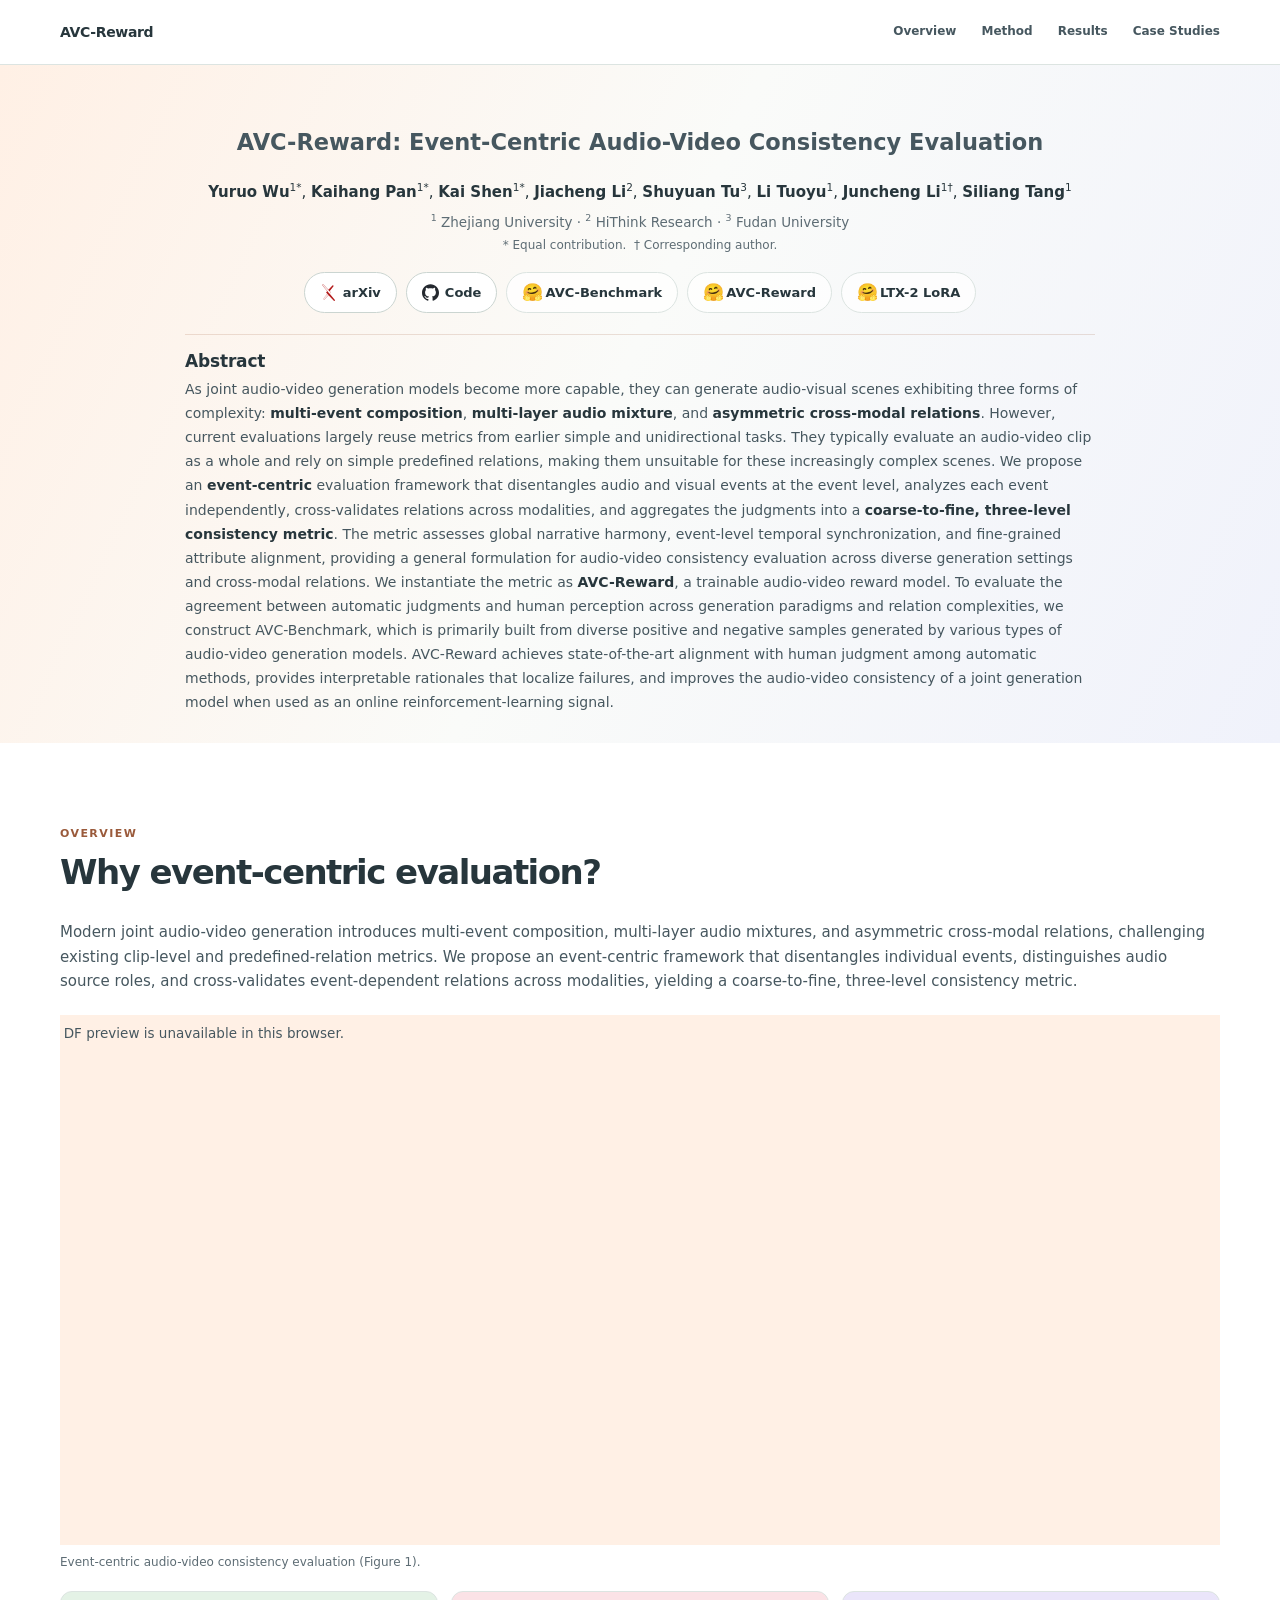
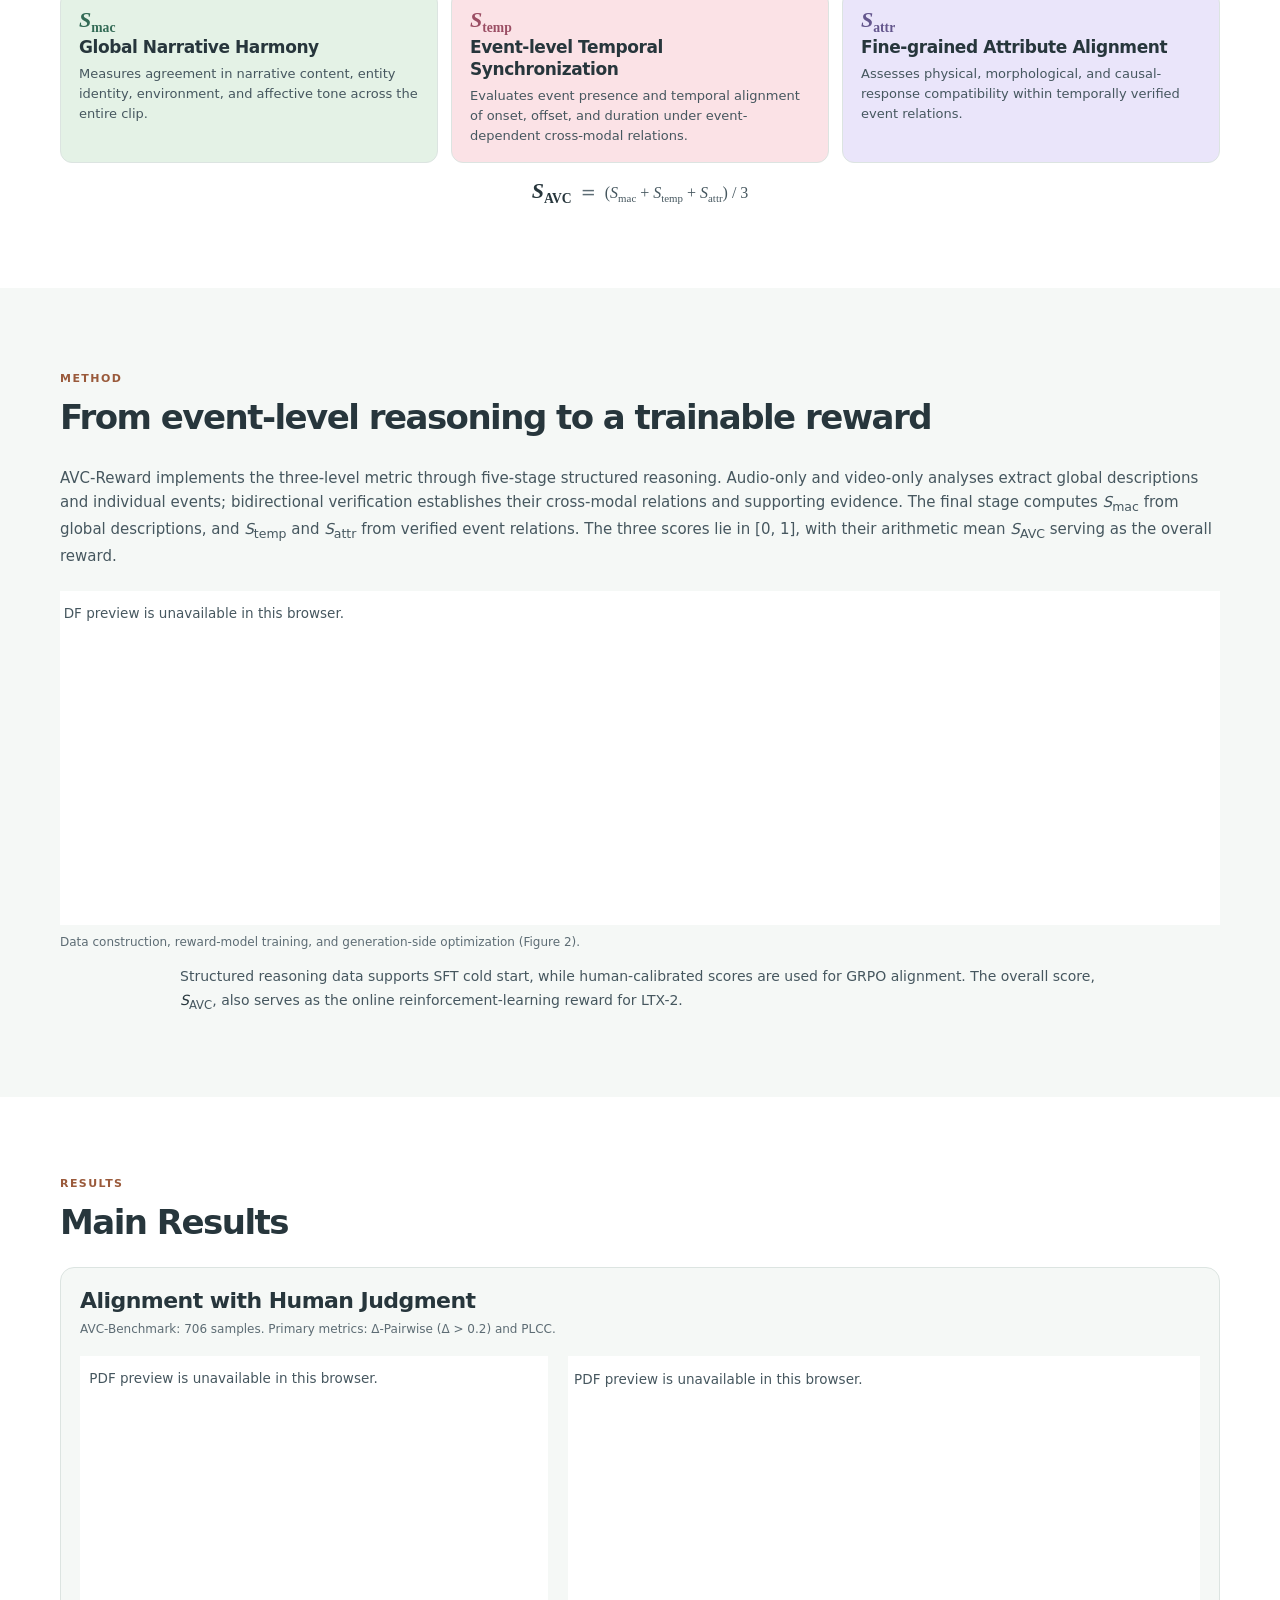
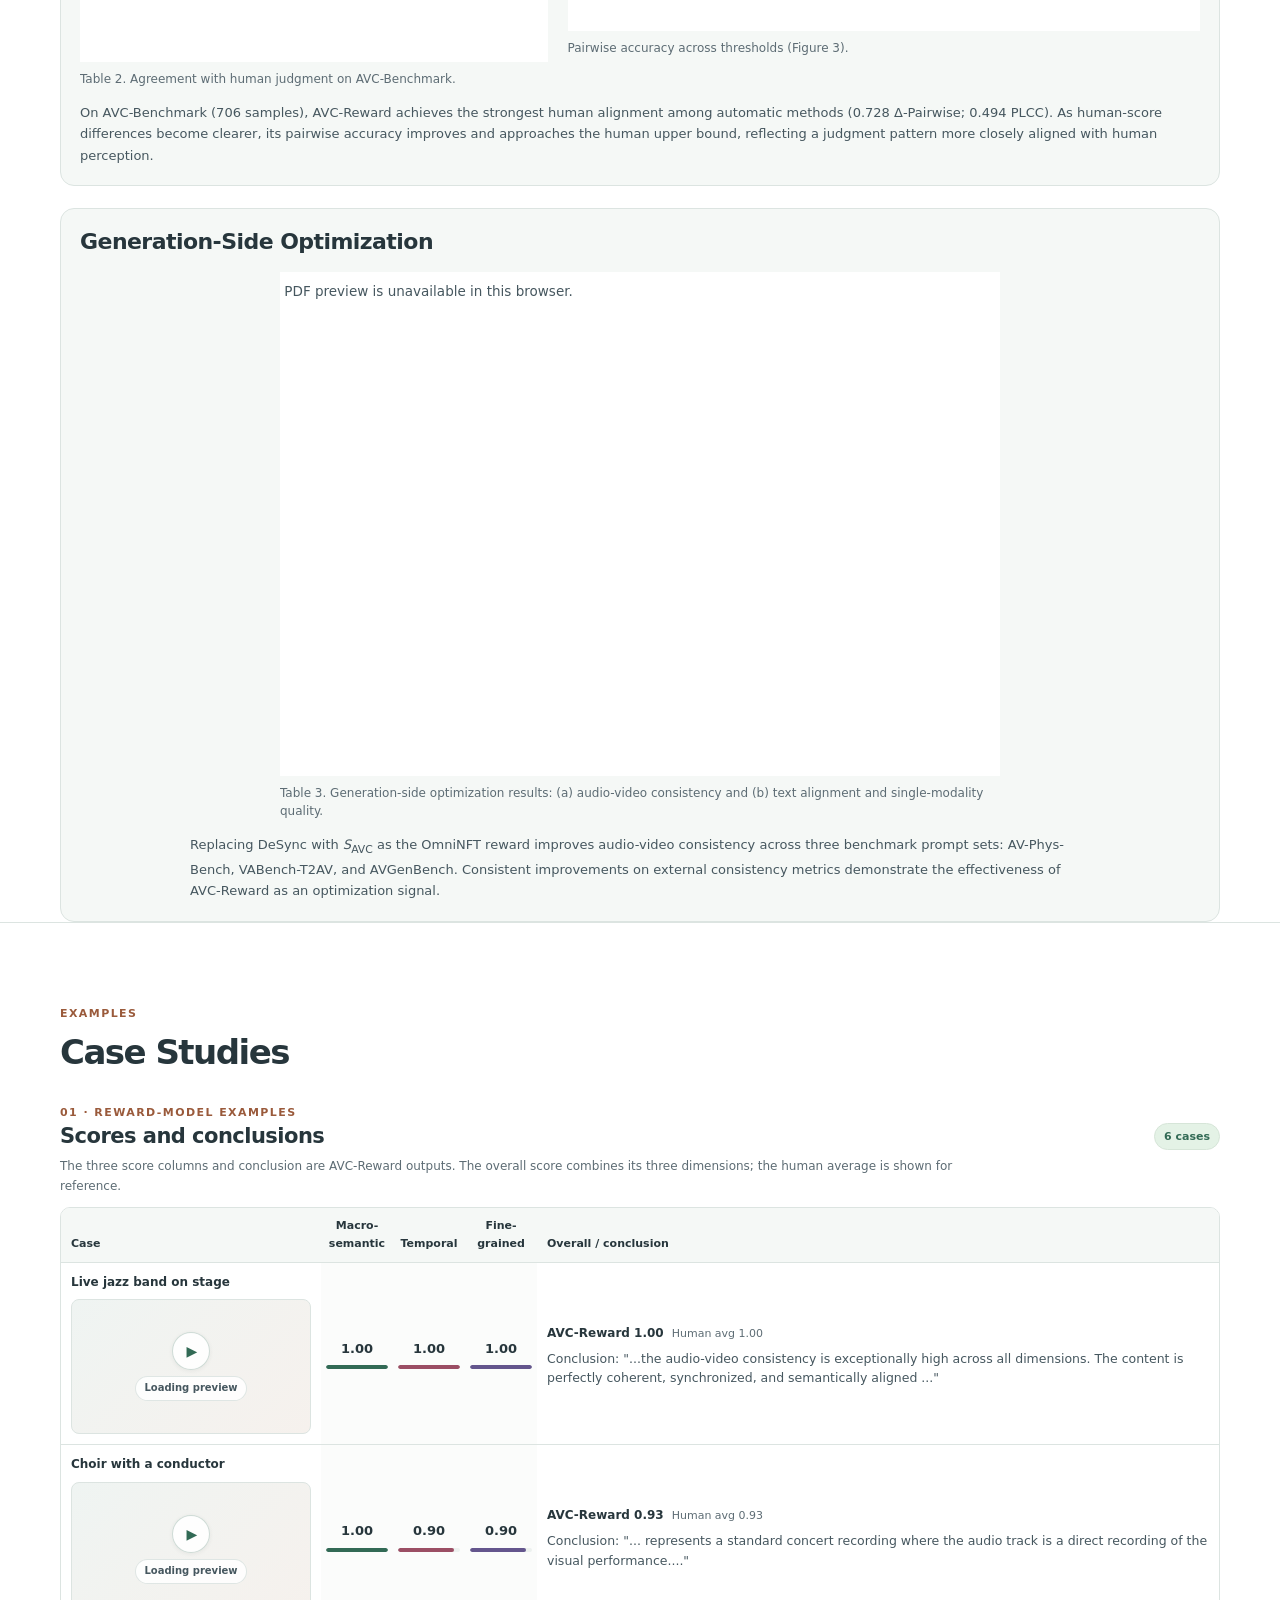
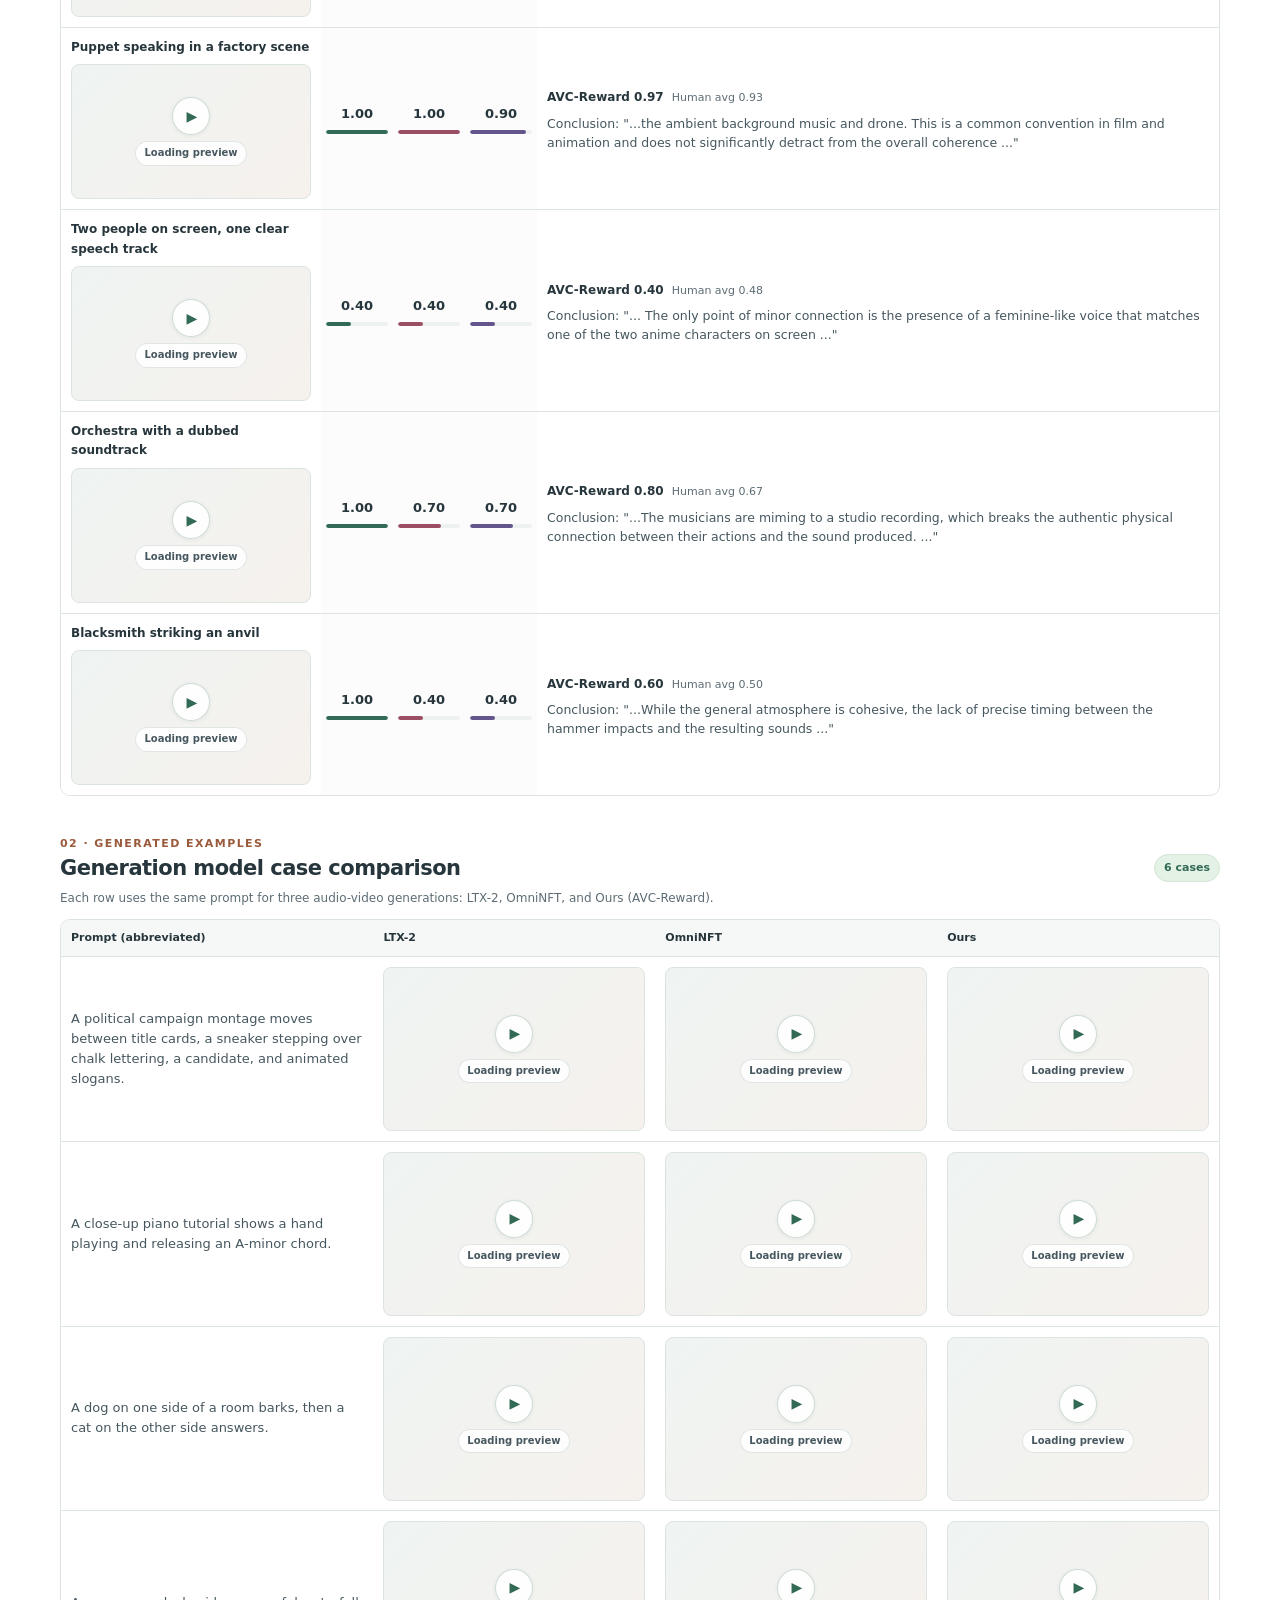
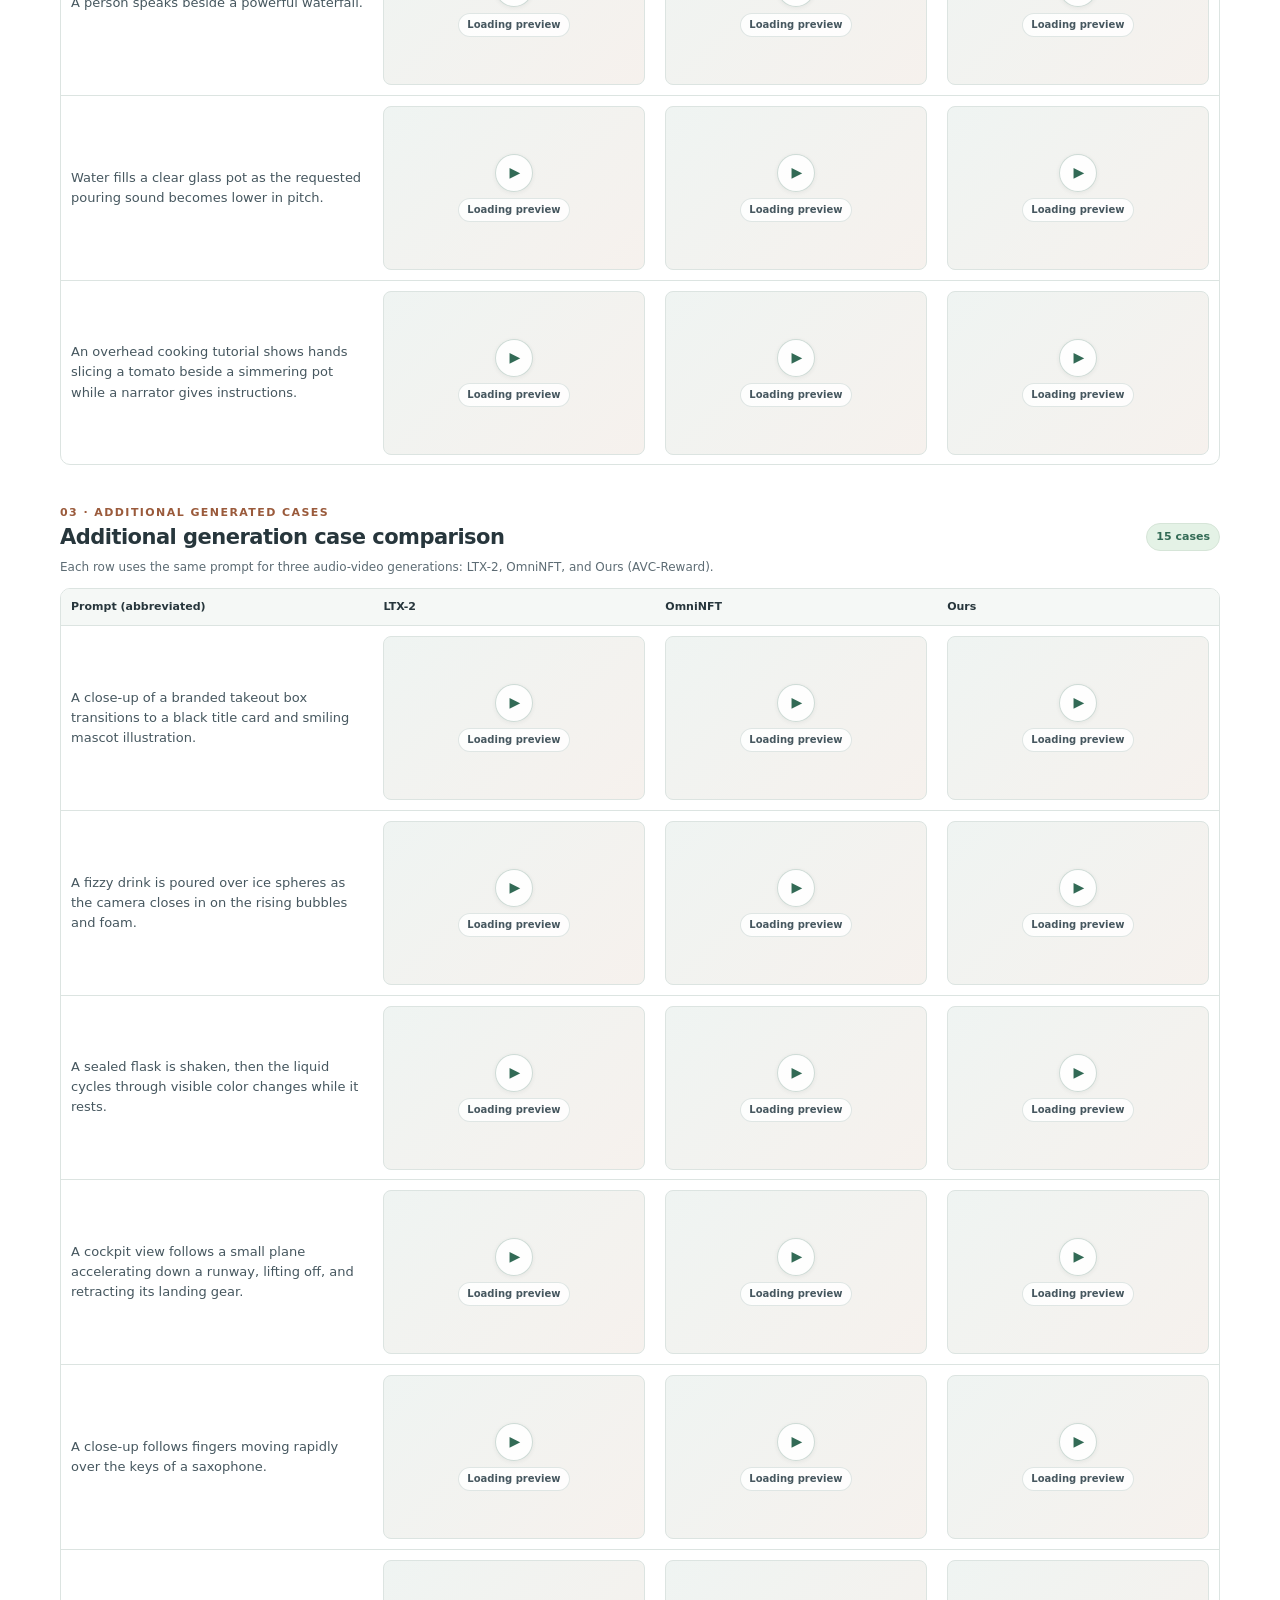
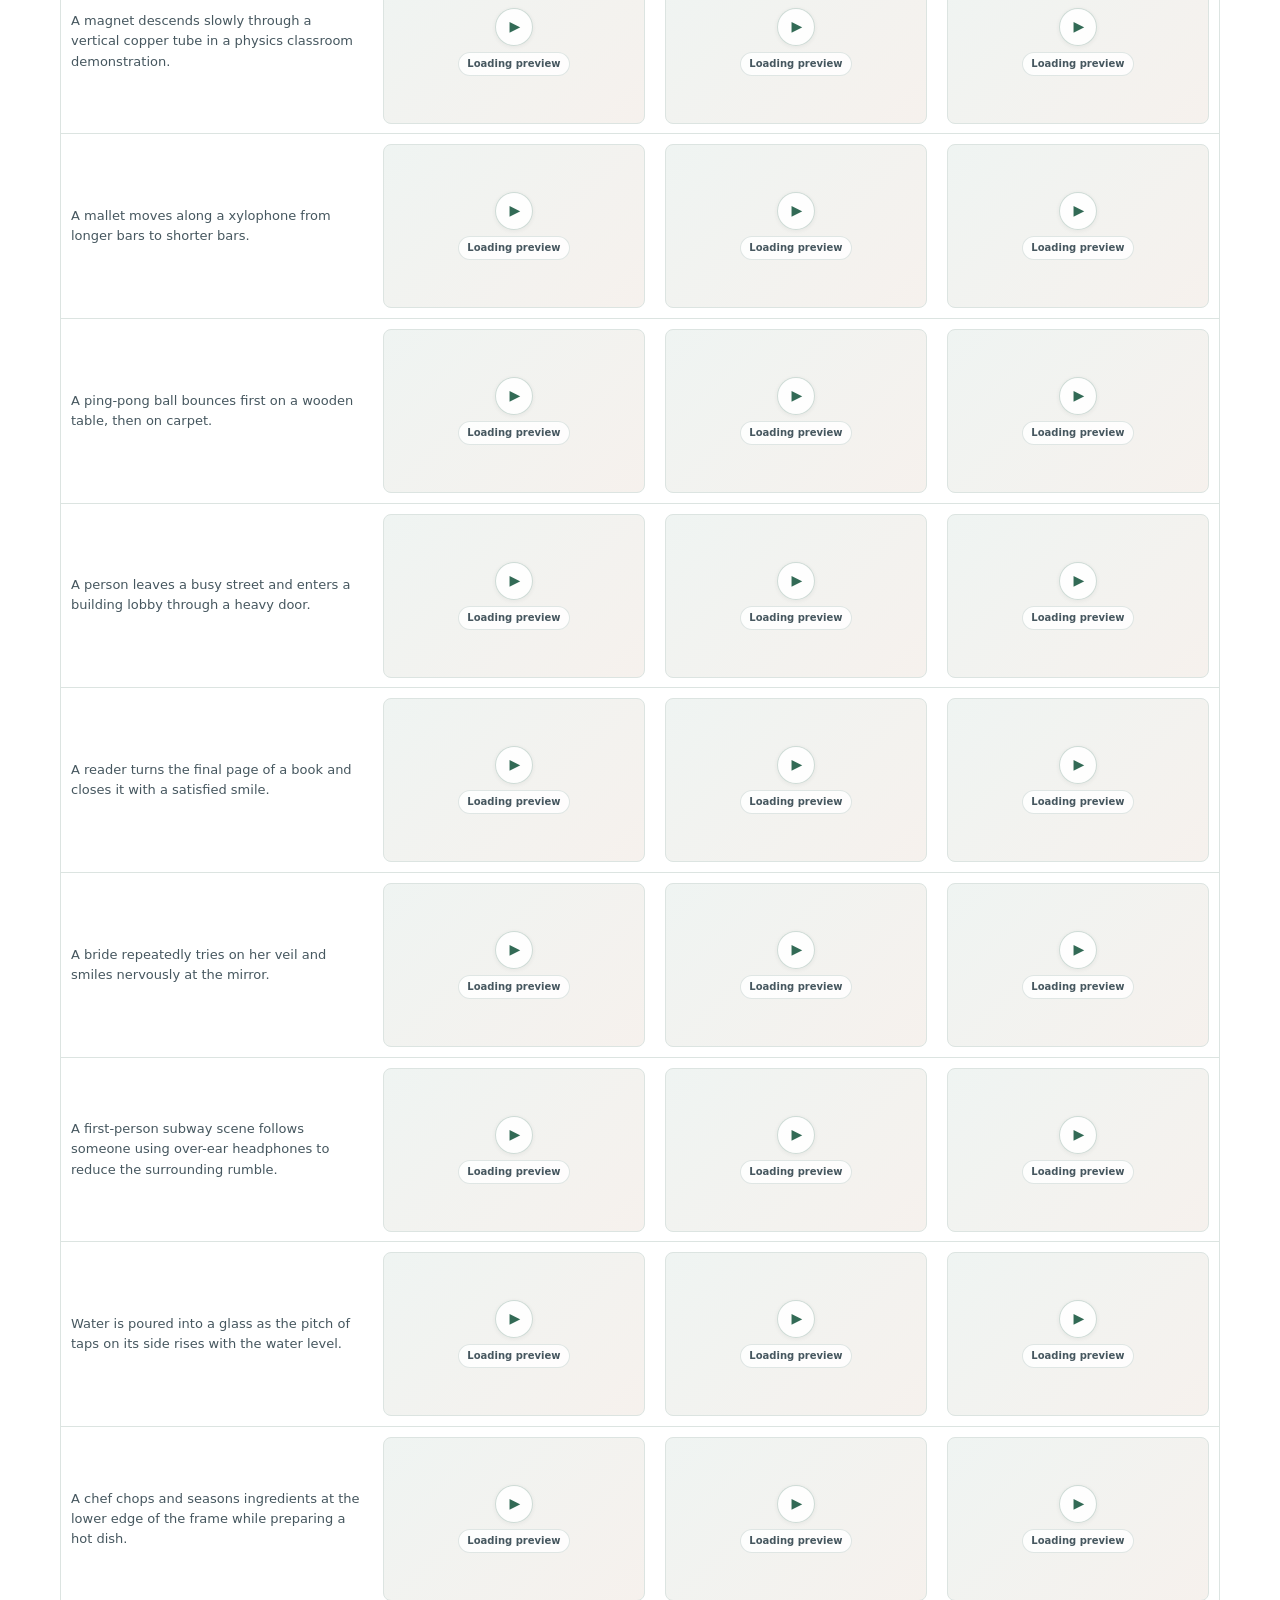
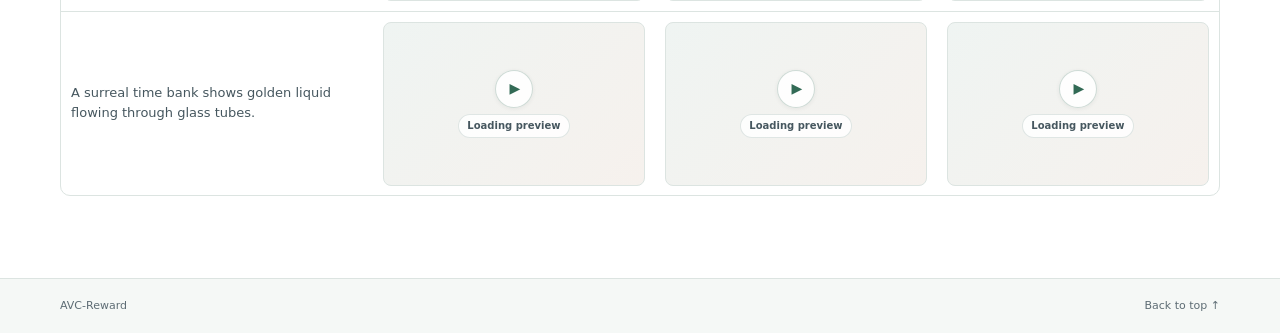
==== commit eff88826: "update fig" ====
--- a/index.html
+++ b/index.html
@@ -29,10 +29,10 @@
           <h1>AVC-Reward: Event-Centric Audio-Video Consistency Evaluation</h1>
           <p class="authors">
             <strong>Yuruo Wu</strong><sup>1*</sup>, <strong>Kaihang Pan</strong><sup>1*</sup>, <strong>Kai Shen</strong><sup>1*</sup>,
-            <strong>Jiacheng Li</strong><sup>2</sup>, <strong>Shuyuan Tu</strong><sup>3</sup>, <strong>Jisheng Dang</strong><sup>4</sup>,
+            <strong>Jiacheng Li</strong><sup>2</sup>, <strong>Shuyuan Tu</strong><sup>3</sup>,
             <strong>Li Tuoyu</strong><sup>1</sup>, <strong>Juncheng Li</strong><sup>1&dagger;</sup>, <strong>Siliang Tang</strong><sup>1</sup>
           </p>
-          <p class="affiliations"><sup>1</sup> Zhejiang University <span>&middot;</span> <sup>2</sup> HiThink Research <span>&middot;</span> <sup>3</sup> Fudan University <span>&middot;</span> <sup>4</sup> Lanzhou University</p>
+          <p class="affiliations"><sup>1</sup> Zhejiang University <span>&middot;</span> <sup>2</sup> HiThink Research <span>&middot;</span> <sup>3</sup> Fudan University <span>
           <p class="author-notes">* Equal contribution. &nbsp;&dagger; Corresponding author.</p>
           <div class="hero-links" aria-label="Paper and project resources">
             <a class="resource-button resource-primary" href="https://arxiv.org/abs/2610.22321" title="View the AVC-Reward paper on arXiv" aria-label="View the AVC-Reward paper on arXiv" target="_blank" rel="noopener noreferrer"><svg class="resource-icon arxiv-icon" viewBox="0 0 24 24" aria-hidden="true"><path fill="currentColor" d="M3.8423 0a1.0037 1.0037 0 0 0-.922.6078c-.1536.3687-.0438.6275.2938 1.1113l6.9185 8.3597-1.0223 1.1058a1.0393 1.0393 0 0 0 .003 1.4229l1.2292 1.3135-5.4391 6.4444c-.2803.299-.4538.823-.2971 1.1986a1.0253 1.0253 0 0 0 .9585.635.9133.9133 0 0 0 .6891-.3405l5.783-6.126 7.4902 8.0051a.8527.8527 0 0 0 .6835.2597.9575.9575 0 0 0 .8777-.6138c.1577-.377-.017-.7502-.306-1.1407l-7.0518-8.3418 1.0632-1.13a.9626.9626 0 0 0 .0089-1.3165L4.6336.4639s-.3733-.4535-.768-.463zm0 .272h.0166c.2179.0052.4874.2715.5644.3639l.005.006.0052.0055 10.169 10.9905a.6915.6915 0 0 1-.0072.945l-1.0666 1.133-1.4982-1.7724-8.5994-10.39c-.3286-.472-.352-.6183-.2592-.841a.7307.7307 0 0 1 .6704-.4401Zm14.341 1.5701a.877.877 0 0 0-.6554.2418l-5.6962 6.1584 1.6944 1.8319 5.3089-6.5138c.3251-.4335.479-.6603.3247-1.0292a1.1205 1.1205 0 0 0-.9763-.689zm-7.6557 12.2823 1.3186 1.4135-5.7864 6.1295a.6494.6494 0 0 1-.4959.26.7516.7516 0 0 1-.706-.4669c-.1119-.2682.0359-.6864.2442-.9083l.0051-.0055.0047-.0055z"/></svg><span>arXiv</span></a>
